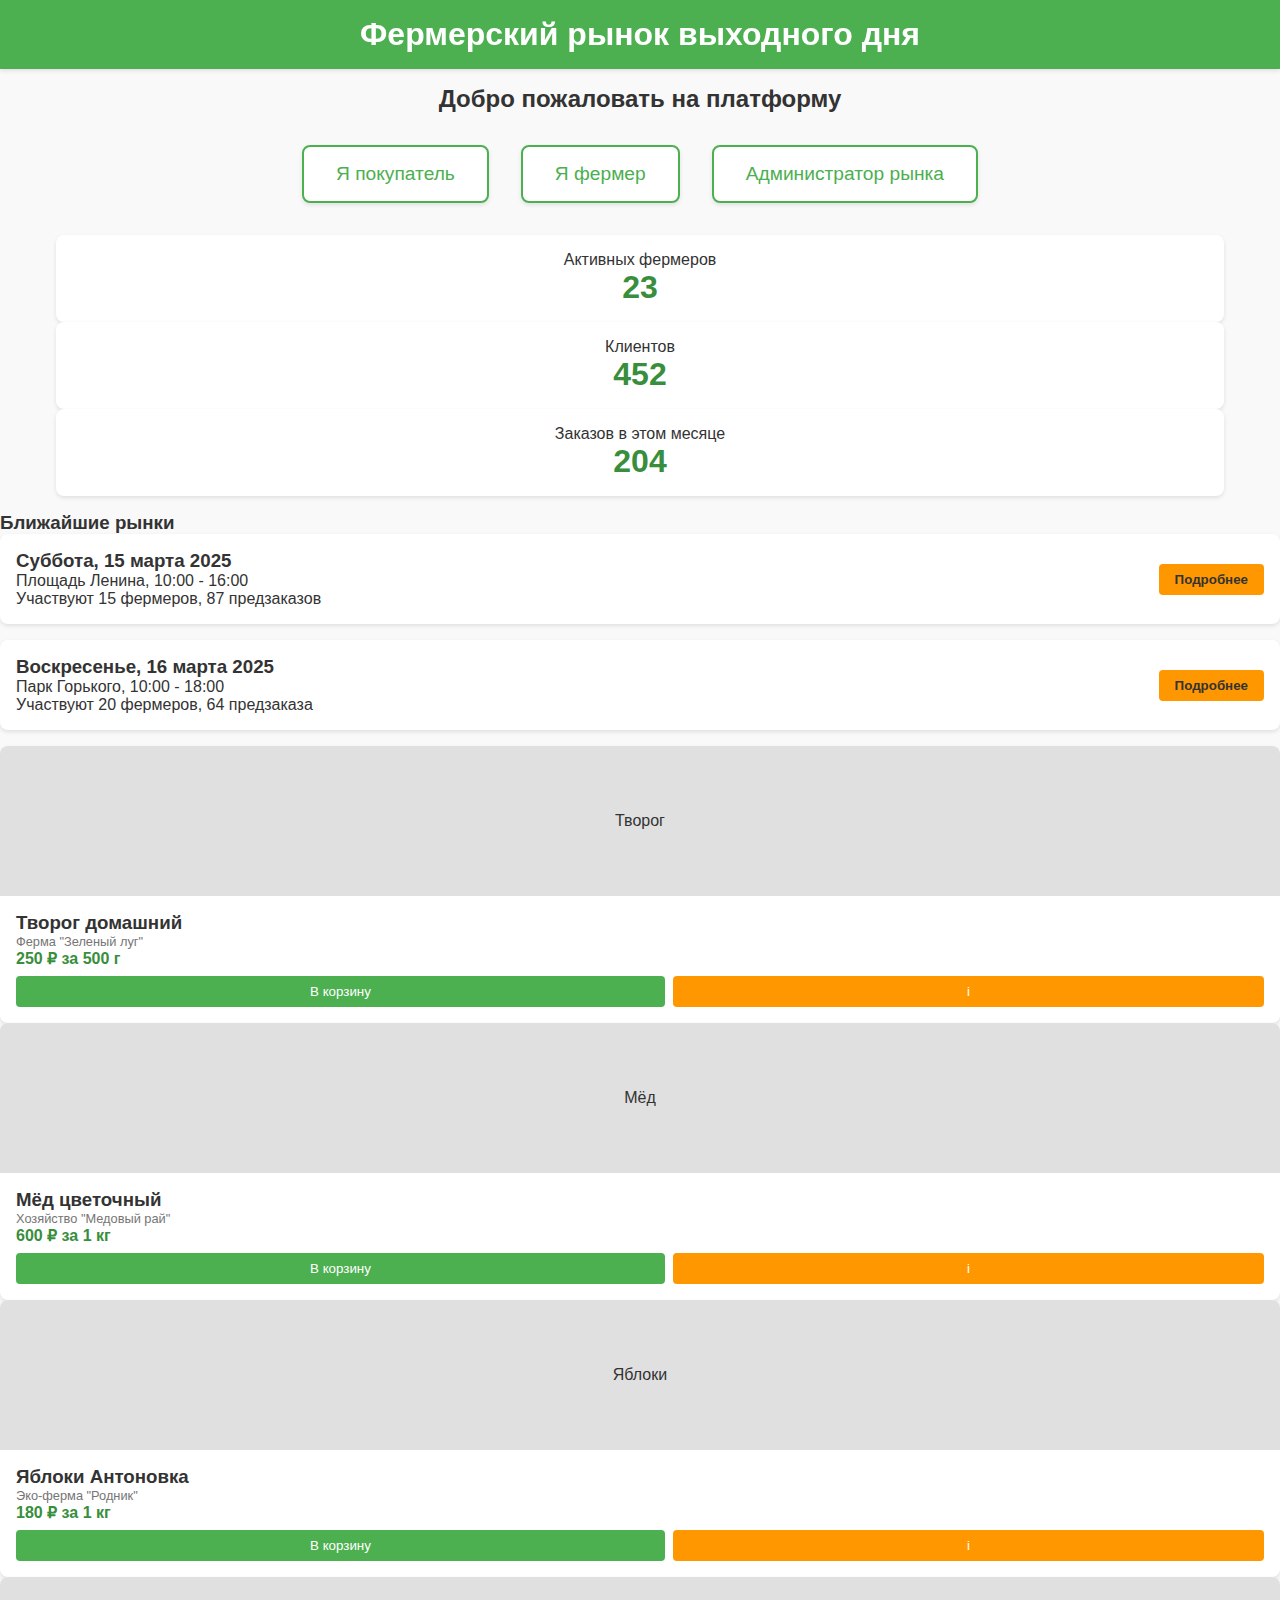
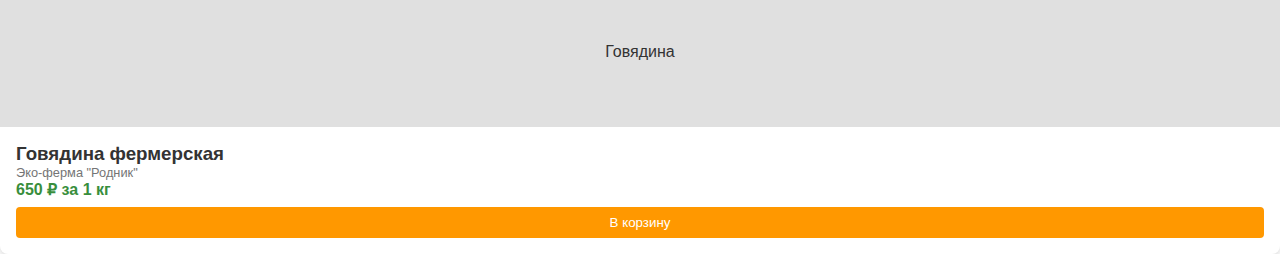
==== index.html @ c824bb86 "Create index.html" ====
<!DOCTYPE html>
<html lang="ru">
<head>
    <meta charset="UTF-8">
    <meta name="viewport" content="width=device-width, initial-scale=1.0">
    <title>Фермерский рынок выходного дня</title>
    <style>
        :root {
            --primary: #4caf50;
            --primary-dark: #388e3c;
            --secondary: #ff9800;
            --light-grey: #f5f5f5;
            --medium-grey: #e0e0e0;
            --dark-grey: #757575;
            --text-dark: #333333;
            --text-light: #ffffff;
        }
        
        * {
            margin: 0;
            padding: 0;
            box-sizing: border-box;
            font-family: 'Segoe UI', Tahoma, Geneva, Verdana, sans-serif;
        }
        
        body {
            background-color: #f9f9f9;
            color: var(--text-dark);
        }
        
        header {
            background-color: var(--primary);
            color: var(--text-light);
            padding: 1rem;
            text-align: center;
            position: sticky;
            top: 0;
            z-index: 100;
            box-shadow: 0 2px 4px rgba(0,0,0,0.1);
        }
        
        nav {
            display: flex;
            justify-content: space-around;
            background-color: var(--primary-dark);
            padding: 0.5rem;
        }
        
        nav button {
            background: none;
            border: none;
            color: var(--text-light);
            font-size: 1rem;
            cursor: pointer;
            padding: 0.5rem 1rem;
            border-radius: 4px;
            transition: background-color 0.3s;
        }
        
        nav button:hover, nav button.active {
            background-color: rgba(255,255,255,0.2);
        }
        
        main {
            max-width: 1200px;
            margin: 0 auto;
            padding: 1rem;
        }
        
        .screen {
            display: none;
        }
        
        .screen.active {
            display: block;
        }
        
        .card {
            background-color: white;
            border-radius: 8px;
            box-shadow: 0 2px 4px rgba(0,0,0,0.1);
            padding: 1rem;
            margin-bottom: 1rem;
        }
        
        .card-title {
            font-size: 1.2rem;
            margin-bottom: 0.5rem;
            color: var(--primary-dark);
        }
        
        .market-date {
            display: flex;
            justify-content: space-between;
            align-items: center;
            padding: 1rem;
            background-color: white;
            border-radius: 8px;
            margin-bottom: 1rem;
            box-shadow: 0 2px 4px rgba(0,0,0,0.1);
        }
        
        .market-info {
            flex-grow: 1;
        }
        
        .market-actions button {
            background-color: var(--secondary);
            color: var(--text-dark);
            border: none;
            padding: 0.5rem 1rem;
            border-radius: 4px;
            cursor: pointer;
            font-weight: bold;
        }
        
        .farm-card {
            display: flex;
            background-color: white;
            border-radius: 8px;
            margin-bottom: 1rem;
            overflow: hidden;
            box-shadow: 0 2px 4px rgba(0,0,0,0.1);
        }
        
        .farm-image {
            width: 100px;
            height: 100px;
            background-color: var(--medium-grey);
            display: flex;
            align-items: center;
            justify-content: center;
        }
        
        .farm-info {
            padding: 1rem;
            flex-grow: 1;
        }
        
        .product-grid {
            display: grid;
            grid-template-columns: repeat(auto-fill, minmax(200px, 1fr));
            gap: 1rem;
        }
        
        .product-card {
            background-color: white;
            border-radius: 8px;
            overflow: hidden;
            box-shadow: 0 2px 4px rgba(0,0,0,0.1);
        }
        
        .product-image {
            height: 150px;
            background-color: var(--medium-grey);
            display: flex;
            align-items: center;
            justify-content: center;
        }
        
        .product-info {
            padding: 1rem;
        }
        
        .product-price {
            font-weight: bold;
            color: var(--primary-dark);
        }
        
        .product-farm {
            font-size: 0.8rem;
            color: var(--dark-grey);
        }
        
        .product-actions {
            display: flex;
            justify-content: space-between;
            margin-top: 0.5rem;
        }
        
        .product-actions button {
            background-color: var(--primary);
            color: var(--text-light);
            border: none;
            padding: 0.5rem;
            border-radius: 4px;
            cursor: pointer;
            flex-grow: 1;
            margin-right: 0.5rem;
        }
        
        .product-actions button:last-child {
            margin-right: 0;
            background-color: var(--secondary);
        }
        
        .filter-bar {
            display: flex;
            margin-bottom: 1rem;
            background-color: white;
            padding: 0.5rem;
            border-radius: 8px;
            box-shadow: 0 2px 4px rgba(0,0,0,0.1);
        }
        
        .filter-bar select, .filter-bar input {
            margin-right: 0.5rem;
            padding: 0.5rem;
            border: 1px solid var(--medium-grey);
            border-radius: 4px;
        }
        
        .filter-bar input {
            flex-grow: 1;
        }
        
        .cart-item {
            display: flex;
            align-items: center;
            margin-bottom: 1rem;
            padding-bottom: 1rem;
            border-bottom: 1px solid var(--medium-grey);
        }
        
        .cart-item-info {
            flex-grow: 1;
            padding: 0 1rem;
        }
        
        .cart-item-farm {
            font-size: 0.8rem;
            color: var(--dark-grey);
        }
        
        .cart-item-actions {
            display: flex;
            align-items: center;
        }
        
        .cart-item-actions button {
            background-color: var(--light-grey);
            border: none;
            width: 30px;
            height: 30px;
            border-radius: 4px;
            cursor: pointer;
            font-size: 1.2rem;
        }
        
        .cart-item-actions span {
            margin: 0 0.5rem;
        }
        
        .cart-summary {
            background-color: var(--light-grey);
            padding: 1rem;
            border-radius: 8px;
            margin-top: 1rem;
        }
        
        .cart-total {
            display: flex;
            justify-content: space-between;
            font-weight: bold;
            margin-bottom: 1rem;
        }
        
        .cart-summary button {
            background-color: var(--primary);
            color: var(--text-light);
            border: none;
            padding: 0.5rem 1rem;
            border-radius: 4px;
            cursor: pointer;
            width: 100%;
            font-size: 1rem;
            font-weight: bold;
        }
        
        .order-success {
            text-align: center;
            padding: 2rem;
        }
        
        .order-success h2 {
            color: var(--primary);
            margin-bottom: 1rem;
        }
        
        .back-button {
            background-color: var(--primary);
            color: var(--text-light);
            border: none;
            padding: 0.5rem 1rem;
            border-radius: 4px;
            cursor: pointer;
            font-size: 1rem;
            margin-top: 1rem;
        }
        
        .login-form {
            max-width: 400px;
            margin: 2rem auto;
            padding: 2rem;
            background-color: white;
            border-radius: 8px;
            box-shadow: 0 2px 8px rgba(0,0,0,0.1);
        }
        
        .form-group {
            margin-bottom: 1rem;
        }
        
        .form-group label {
            display: block;
            margin-bottom: 0.5rem;
        }
        
        .form-group input, .form-group select, .form-group textarea {
            width: 100%;
            padding: 0.5rem;
            border: 1px solid var(--medium-grey);
            border-radius: 4px;
        }
        
        .form-actions {
            display: flex;
            justify-content: space-between;
            margin-top: 1rem;
        }
        
        .form-actions button {
            background-color: var(--primary);
            color: var(--text-light);
            border: none;
            padding: 0.5rem 1rem;
            border-radius: 4px;
            cursor: pointer;
        }
        
        .form-actions a {
            color: var(--primary);
            text-decoration: none;
        }
        
        .farmer-dashboard {
            display: grid;
            grid-template-columns: repeat(auto-fit, minmax(250px, 1fr));
            gap: 1rem;
            margin-bottom: 2rem;
        }
        
        .stat-card {
            background-color: white;
            border-radius: 8px;
            padding: 1rem;
            box-shadow: 0 2px 4px rgba(0,0,0,0.1);
            text-align: center;
        }
        
        .stat-value {
            font-size: 2rem;
            font-weight: bold;
            color: var(--primary-dark);
        }
        
        .order-list-item {
            display: flex;
            justify-content: space-between;
            align-items: center;
            padding: 1rem;
            background-color: white;
            border-radius: 8px;
            margin-bottom: 1rem;
            box-shadow: 0 2px 4px rgba(0,0,0,0.1);
        }
        
        .order-customer {
            font-weight: bold;
        }
        
        .order-status {
            padding: 0.25rem 0.5rem;
            border-radius: 4px;
            font-size: 0.8rem;
            font-weight: bold;
        }
        
        .order-status.pending {
            background-color: #fff3e0;
            color: #e65100;
        }
        
        .order-status.confirmed {
            background-color: #e8f5e9;
            color: #2e7d32;
        }
        
        .tabs {
            display: flex;
            margin-bottom: 1rem;
            background-color: white;
            border-radius: 8px;
            overflow: hidden;
            box-shadow: 0 2px 4px rgba(0,0,0,0.1);
        }
        
        .tab {
            padding: 1rem;
            flex-grow: 1;
            text-align: center;
            cursor: pointer;
            border-bottom: 3px solid transparent;
        }
        
        .tab.active {
            border-bottom-color: var(--primary);
            font-weight: bold;
        }
        
        .tab-content {
            display: none;
        }
        
        .tab-content.active {
            display: block;
        }
        
        @media (max-width: 768px) {
            .product-grid {
                grid-template-columns: repeat(auto-fill, minmax(150px, 1fr));
            }
            
            .farm-image {
                width: 80px;
                height: 80px;
            }
        }
        
        @media (max-width: 480px) {
            .product-grid {
                grid-template-columns: 1fr;
            }
            
            nav {
                flex-wrap: wrap;
            }
            
            nav button {
                flex-grow: 1;
                margin-bottom: 0.5rem;
            }
        }
        
        .user-type-selection {
            display: flex;
            justify-content: center;
            margin: 2rem 0;
        }
        
        .user-type-button {
            background-color: white;
            border: 2px solid var(--primary);
            color: var(--primary);
            padding: 1rem 2rem;
            margin: 0 1rem;
            border-radius: 8px;
            cursor: pointer;
            font-size: 1.2rem;
            transition: all 0.3s;
            box-shadow: 0 2px 4px rgba(0,0,0,0.1);
        }
        
        .user-type-button:hover {
            background-color: var(--primary);
            color: white;
        }
        
        .badge {
            display: inline-block;
            background-color: var(--secondary);
            color: white;
            border-radius: 50%;
            width: 20px;
            height: 20px;
            font-size: 0.8rem;
            text-align: center;
            line-height: 20px;
            margin-left: 5px;
        }
    </style>
</head>
<body>
    <!-- Начальный экран выбора типа пользователя -->
    <div id="user-selection-screen" class="screen active">
        <header>
            <h1>Фермерский рынок выходного дня</h1>
        </header>
        <main>
            <h2 style="text-align: center; margin-bottom: 2rem;">Добро пожаловать на платформу</h2>
            <div class="user-type-selection">
                <button class="user-type-button" onclick="showScreen('login-screen'); setUserType('customer')">Я покупатель</button>
                <button class="user-type-button" onclick="showScreen('login-screen'); setUserType('farmer')">Я фермер</button>
                <button class="user-type-button" onclick="showScreen('login-screen'); setUserType('admin')">Администратор рынка</button>
            </div>

    <script>
        // Переменная для хранения типа пользователя
        let userType = '';
        
        // Функция для переключения экранов
        function showScreen(screenId) {
            document.querySelectorAll('.screen').forEach(screen => {
                screen.classList.remove('active');
            });
            document.getElementById(screenId).classList.add('active');
        }
        
        // Функция для установки типа пользователя
        function setUserType(type) {
            userType = type;
            document.getElementById('login-title').textContent = `Вход для ${type === 'customer' ? 'покупателя' : type === 'farmer' ? 'фермера' : 'администратора'}`;
        }
        
        // Функция для входа в систему
        function login() {
            if (userType === 'customer') {
                showScreen('customer-screen');
            } else if (userType === 'farmer') {
                showScreen('farmer-screen');
            } else if (userType === 'admin') {
                showScreen('admin-screen');
            }
        }
        
        // Функции для работы с вкладками клиента
        function showCustomerTab(tabId) {
            // Сначала деактивируем все кнопки и вкладки
            document.querySelectorAll('#customer-screen nav button').forEach(btn => {
                btn.classList.remove('active');
            });
            document.querySelectorAll('#customer-screen .tab-content').forEach(tab => {
                tab.classList.remove('active');
            });
            
            // Затем активируем нужную кнопку и вкладку
            document.getElementById(`${tabId}-tab-btn`).classList.add('active');
            document.getElementById(`${tabId}-tab`).classList.add('active');
            
            // Отдельная обработка для успешного оформления заказа
            if (tabId === 'order-success') {
                document.getElementById('order-success').classList.add('active');
            }
        }
        
        // Функции для работы с вкладками фермера
        function showFarmerTab(tabId) {
            document.querySelectorAll('#farmer-screen nav button').forEach(btn => {
                btn.classList.remove('active');
            });
            document.querySelectorAll('#farmer-screen .tab-content').forEach(tab => {
                tab.classList.remove('active');
            });
            
            document.getElementById(`${tabId}-tab-btn`).classList.add('active');
            document.getElementById(`${tabId}-tab`).classList.add('active');
        }
        
        // Функции для работы с подвкладками товаров
        function showProductsSubTab(tabId) {
            document.querySelectorAll('#products-tab .tab').forEach(tab => {
                tab.classList.remove('active');
            });
            document.querySelectorAll('#products-tab .tab-content').forEach(content => {
                content.classList.remove('active');
            });
            
            event.target.classList.add('active');
            document.getElementById(tabId).classList.add('active');
        }
        
        // Функции для работы с подвкладками заказов
        function showOrdersSubTab(tabId) {
            document.querySelectorAll('#farmer-orders-tab .tab').forEach(tab => {
                tab.classList.remove('active');
            });
            document.querySelectorAll('#farmer-orders-tab .tab-content').forEach(content => {
                content.classList.remove('active');
            });
            
            event.target.classList.add('active');
            document.getElementById(tabId).classList.add('active');
        }
        
        // Функции для работы с вкладками администратора
        function showAdminTab(tabId) {
            document.querySelectorAll('#admin-screen nav button').forEach(btn => {
                btn.classList.remove('active');
            });
            document.querySelectorAll('#admin-screen .tab-content').forEach(tab => {
                tab.classList.remove('active');
            });
            
            document.getElementById(`${tabId}-tab-btn`).classList.add('active');
            document.getElementById(`${tabId}-tab`).classList.add('active');
        }
        
        // Функции для работы с подвкладками рынков
        function showMarketSubTab(tabId) {
            document.querySelectorAll('#admin-markets-tab .tab').forEach(tab => {
                tab.classList.remove('active');
            });
            document.querySelectorAll('#admin-markets-tab .tab-content').forEach(content => {
                content.classList.remove('active');
            });
            
            event.target.classList.add('active');
            document.getElementById(tabId).classList.add('active');
        }
        
        // Функция для добавления товара в корзину
        function addToCart() {
            alert('Товар добавлен в корзину');
        }
        
        // Функция для обновления количества товара в корзине
        function updateQuantity(button, change) {
            const quantityElement = button.parentElement.querySelector('span');
            let quantity = parseInt(quantityElement.textContent);
            
            quantity += change;
            if (quantity < 1) {
                if (confirm('Удалить товар из корзины?')) {
                    button.closest('.cart-item').remove();
                } else {
                    quantity = 1;
                }
            }
            
            quantityElement.textContent = quantity;
        }
        
        // Функция для оформления заказа
        function submitOrder() {
            showCustomerTab('order-success');
        }
    </script>
</body>
</html>
    
    <!-- Основной экран администратора рынка -->
    <div id="admin-screen" class="screen">
        <header>
            <h1>Фермерский рынок выходного дня - Панель администратора</h1>
        </header>
        <nav>
            <button onclick="showAdminTab('admin-dashboard')" class="active" id="admin-dashboard-tab-btn">Общая статистика</button>
            <button onclick="showAdminTab('admin-markets')" id="admin-markets-tab-btn">Управление рынками</button>
            <button onclick="showAdminTab('admin-farmers')" id="admin-farmers-tab-btn">Фермеры</button>
            <button onclick="showAdminTab('admin-customers')" id="admin-customers-tab-btn">Клиенты</button>
            <button onclick="showAdminTab('admin-settings')" id="admin-settings-tab-btn">Настройки</button>
        </nav>
        <main>
            <!-- Вкладка Общая статистика -->
            <div id="admin-dashboard-tab" class="tab-content active">
                <h2>Общая статистика платформы</h2>
                <div class="farmer-dashboard">
                    <div class="stat-card">
                        <p>Оборот за март</p>
                        <p class="stat-value">387 500 ₽</p>
                    </div>
                
                <div class="card" style="margin-top: 1rem;">
                    <table style="width: 100%; border-collapse: collapse;">
                        <thead>
                            <tr style="background-color: var(--light-grey);">
                                <th style="padding: 0.5rem; text-align: left; border-bottom: 1px solid var(--medium-grey);">Имя</th>
                                <th style="padding: 0.5rem; text-align: left; border-bottom: 1px solid var(--medium-grey);">Телефон</th>
                                <th style="padding: 0.5rem; text-align: left; border-bottom: 1px solid var(--medium-grey);">Заказов</th>
                                <th style="padding: 0.5rem; text-align: left; border-bottom: 1px solid var(--medium-grey);">Сумма</th>
                                <th style="padding: 0.5rem; text-align: left; border-bottom: 1px solid var(--medium-grey);">Действия</th>
                            </tr>
                        </thead>
                        <tbody>
                            <tr>
                                <td style="padding: 0.5rem; border-bottom: 1px solid var(--medium-grey);">Иван Петров</td>
                                <td style="padding: 0.5rem; border-bottom: 1px solid var(--medium-grey);">+7 (999) 123-45-67</td>
                                <td style="padding: 0.5rem; border-bottom: 1px solid var(--medium-grey);">15</td>
                                <td style="padding: 0.5rem; border-bottom: 1px solid var(--medium-grey);">18,750 ₽</td>
                                <td style="padding: 0.5rem; border-bottom: 1px solid var(--medium-grey);">
                                    <button style="background-color: var(--primary); color: white; border: none; padding: 0.5rem; border-radius: 4px; cursor: pointer; margin-right: 0.5rem;">Профиль</button>
                                </td>
                            </tr>
                            <tr>
                                <td style="padding: 0.5rem; border-bottom: 1px solid var(--medium-grey);">Анна Кузнецова</td>
                                <td style="padding: 0.5rem; border-bottom: 1px solid var(--medium-grey);">+7 (999) 987-65-43</td>
                                <td style="padding: 0.5rem; border-bottom: 1px solid var(--medium-grey);">8</td>
                                <td style="padding: 0.5rem; border-bottom: 1px solid var(--medium-grey);">12,400 ₽</td>
                                <td style="padding: 0.5rem; border-bottom: 1px solid var(--medium-grey);">
                                    <button style="background-color: var(--primary); color: white; border: none; padding: 0.5rem; border-radius: 4px; cursor: pointer; margin-right: 0.5rem;">Профиль</button>
                                </td>
                            </tr>
                            <tr>
                                <td style="padding: 0.5rem; border-bottom: 1px solid var(--medium-grey);">Петр Сидоров</td>
                                <td style="padding: 0.5rem; border-bottom: 1px solid var(--medium-grey);">+7 (999) 111-22-33</td>
                                <td style="padding: 0.5rem; border-bottom: 1px solid var(--medium-grey);">12</td>
                                <td style="padding: 0.5rem; border-bottom: 1px solid var(--medium-grey);">15,800 ₽</td>
                                <td style="padding: 0.5rem; border-bottom: 1px solid var(--medium-grey);">
                                    <button style="background-color: var(--primary); color: white; border: none; padding: 0.5rem; border-radius: 4px; cursor: pointer; margin-right: 0.5rem;">Профиль</button>
                                </td>
                            </tr>
                        </tbody>
                    </table>
                </div>
            </div>
            
            <!-- Вкладка Настройки -->
            <div id="admin-settings-tab" class="tab-content">
                <h2>Настройки платформы</h2>
                
                <div class="card">
                    <h3 class="card-title">Общие настройки</h3>
                    <div class="form-group">
                        <label for="platform-name">Название платформы</label>
                        <input type="text" id="platform-name" value="Фермерский рынок выходного дня">
                    </div>
                    <div class="form-group">
                        <label for="platform-contact">Контактный телефон поддержки</label>
                        <input type="tel" id="platform-contact" value="+7 (999) 999-99-99">
                    </div>
                    <div class="form-group">
                        <label for="platform-email">Email поддержки</label>
                        <input type="email" id="platform-email" value="support@farmermarket.ru">
                    </div>
                </div>
                
                <div class="card">
                    <h3 class="card-title">Настройки уведомлений</h3>
                    <div class="form-group" style="display: flex; align-items: center;">
                        <input type="checkbox" id="notify-new-market" checked style="margin-right: 0.5rem;">
                        <label for="notify-new-market">Уведомлять о новых рынках</label>
                    </div>
                    <div class="form-group" style="display: flex; align-items: center;">
                        <input type="checkbox" id="notify-orders" checked style="margin-right: 0.5rem;">
                        <label for="notify-orders">Уведомлять о новых заказах</label>
                    </div>
                    <div class="form-group" style="display: flex; align-items: center;">
                        <input type="checkbox" id="notify-reminder" checked style="margin-right: 0.5rem;">
                        <label for="notify-reminder">Отправлять напоминания</label>
                    </div>
                </div>
                
                <button style="background-color: var(--primary); color: white; border: none; padding: 0.5rem 1rem; border-radius: 4px; cursor: pointer; margin-top: 1rem;" onclick="alert('Настройки сохранены')">Сохранить настройки</button>
            </div>
        </main>
    </div>
                    <div class="stat-card">
                        <p>Активных фермеров</p>
                        <p class="stat-value">23</p>
                    </div>
                    <div class="stat-card">
                        <p>Клиентов</p>
                        <p class="stat-value">452</p>
                    </div>
                    <div class="stat-card">
                        <p>Заказов в этом месяце</p>
                        <p class="stat-value">204</p>
                    </div>
                </div>
                
                <h3>Ближайшие рынки</h3>
                <div class="market-date">
                    <div class="market-info">
                        <h3>Суббота, 15 марта 2025</h3>
                        <p>Площадь Ленина, 10:00 - 16:00</p>
                        <p>Участвуют 15 фермеров, 87 предзаказов</p>
                    </div>
                    <div class="market-actions">
                        <button onclick="showAdminTab('admin-markets')">Подробнее</button>
                    </div>
                </div>
                <div class="market-date">
                    <div class="market-info">
                        <h3>Воскресенье, 16 марта 2025</h3>
                        <p>Парк Горького, 10:00 - 18:00</p>
                        <p>Участвуют 20 фермеров, 64 предзаказа</p>
                    </div>
                    <div class="market-actions">
                        <button onclick="showAdminTab('admin-markets')">Подробнее</button>
                    </div>
                </div>
            </div>
            
            <!-- Вкладка Управление рынками -->
            <div id="admin-markets-tab" class="tab-content">
                <h2>Управление рынками</h2>
                <button style="margin-bottom: 1rem; background-color: var(--primary); color: white; border: none; padding: 0.5rem 1rem; border-radius: 4px; cursor: pointer;">+ Создать новый рынок</button>
                
                <div class="tabs">
                    <div class="tab active" onclick="showMarketSubTab('upcoming-markets')">Предстоящие</div>
                    <div class="tab" onclick="showMarketSubTab('past-markets')">Прошедшие</div>
                </div>
                
                <div id="upcoming-markets" class="tab-content active">
                    <div class="market-date">
                        <div class="market-info">
                            <h3>Суббота, 15 марта 2025</h3>
                            <p>Площадь Ленина, 10:00 - 16:00</p>
                            <p>Участвуют 15 фермеров, 87 предзаказов</p>
                        </div>
                        <div class="market-actions">
                            <button style="background-color: var(--primary); color: white; border: none; padding: 0.5rem 1rem; border-radius: 4px; cursor: pointer; margin-right: 0.5rem;">Редактировать</button>
                            <button style="background-color: #f44336; color: white; border: none; padding: 0.5rem 1rem; border-radius: 4px; cursor: pointer;">Отменить</button>
                        </div>
                    </div>
                    <div class="market-date">
                        <div class="market-info">
                            <h3>Воскресенье, 16 марта 2025</h3>
                            <p>Парк Горького, 10:00 - 18:00</p>
                            <p>Участвуют 20 фермеров, 64 предзаказа</p>
                        </div>
                        <div class="market-actions">
                            <button style="background-color: var(--primary); color: white; border: none; padding: 0.5rem 1rem; border-radius: 4px; cursor: pointer; margin-right: 0.5rem;">Редактировать</button>
                            <button style="background-color: #f44336; color: white; border: none; padding: 0.5rem 1rem; border-radius: 4px; cursor: pointer;">Отменить</button>
                        </div>
                    </div>
                    <div class="market-date">
                        <div class="market-info">
                            <h3>Суббота, 22 марта 2025</h3>
                            <p>Площадь Ленина, 10:00 - 16:00</p>
                            <p>Участвуют 17 фермеров, 42 предзаказа</p>
                        </div>
                        <div class="market-actions">
                            <button style="background-color: var(--primary); color: white; border: none; padding: 0.5rem 1rem; border-radius: 4px; cursor: pointer; margin-right: 0.5rem;">Редактировать</button>
                            <button style="background-color: #f44336; color: white; border: none; padding: 0.5rem 1rem; border-radius: 4px; cursor: pointer;">Отменить</button>
                        </div>
                    </div>
                </div>
                
                <div id="past-markets" class="tab-content">
                    <div class="market-date">
                        <div class="market-info">
                            <h3>Суббота, 8 марта 2025</h3>
                            <p>Площадь Ленина, 10:00 - 16:00</p>
                            <p>Участвовало 18 фермеров, 92 заказа</p>
                            <p><strong>Оборот:</strong> 124 500 ₽</p>
                        </div>
                        <div class="market-actions">
                            <button style="background-color: var(--primary); color: white; border: none; padding: 0.5rem 1rem; border-radius: 4px; cursor: pointer;">Отчёт</button>
                        </div>
                    </div>
                </div>
            </div>
            
            <!-- Вкладка Фермеры -->
            <div id="admin-farmers-tab" class="tab-content">
                <h2>Управление фермерами</h2>
                <button style="margin-bottom: 1rem; background-color: var(--primary); color: white; border: none; padding: 0.5rem 1rem; border-radius: 4px; cursor: pointer;">+ Добавить фермера</button>
                
                <div class="farm-card">
                    <div class="farm-image">Фото</div>
                    <div class="farm-info">
                        <h3>Ферма "Зеленый луг"</h3>
                        <p>Специализация: молочные продукты, выпечка</p>
                        <p>Контакт: Иванов Иван, +7 (999) 123-45-67</p>
                        <p><strong>Статус:</strong> Активный</p>
                        <div style="display: flex; margin-top: 0.5rem;">
                            <button style="background-color: var(--primary); color: white; border: none; padding: 0.5rem 1rem; border-radius: 4px; cursor: pointer; margin-right: 0.5rem;">Редактировать</button>
                            <button style="background-color: #f44336; color: white; border: none; padding: 0.5rem 1rem; border-radius: 4px; cursor: pointer;">Деактивировать</button>
                        </div>
                    </div>
                </div>
                <div class="farm-card">
                    <div class="farm-image">Фото</div>
                    <div class="farm-info">
                        <h3>Эко-ферма "Родник"</h3>
                        <p>Специализация: овощи, фрукты, мясо</p>
                        <p>Контакт: Петрова Анна, +7 (999) 987-65-43</p>
                        <p><strong>Статус:</strong> Активный</p>
                        <div style="display: flex; margin-top: 0.5rem;">
                            <button style="background-color: var(--primary); color: white; border: none; padding: 0.5rem 1rem; border-radius: 4px; cursor: pointer; margin-right: 0.5rem;">Редактировать</button>
                            <button style="background-color: #f44336; color: white; border: none; padding: 0.5rem 1rem; border-radius: 4px; cursor: pointer;">Деактивировать</button>
                        </div>
                    </div>
                </div>
                <div class="farm-card">
                    <div class="farm-image">Фото</div>
                    <div class="farm-info">
                        <h3>Хозяйство "Медовый рай"</h3>
                        <p>Специализация: мёд и продукты пчеловодства</p>
                        <p>Контакт: Сидоров Алексей, +7 (999) 555-55-55</p>
                        <p><strong>Статус:</strong> Активный</p>
                        <div style="display: flex; margin-top: 0.5rem;">
                            <button style="background-color: var(--primary); color: white; border: none; padding: 0.5rem 1rem; border-radius: 4px; cursor: pointer; margin-right: 0.5rem;">Редактировать</button>
                            <button style="background-color: #f44336; color: white; border: none; padding: 0.5rem 1rem; border-radius: 4px; cursor: pointer;">Деактивировать</button>
                        </div>
                    </div>
                </div>
            </div>
            
            <!-- Вкладка Клиенты -->
            <div id="admin-customers-tab" class="tab-content">
                <h2>База клиентов</h2>
                <div class="filter-bar">
                    <input type="text" placeholder="Поиск по имени или телефону...">
                    <select>
                        <option>Все клиенты</option>
                        <option>Активные</option>
                        <option>Новые</option>
                        <option>Неактивные</option>
                    </select>
                    <button style="background-color: var(--primary); color: white; border: none; padding: 0.5rem 1rem; border-radius: 4px; cursor: pointer;">Применить</button>
                </div>>
            
            <!-- Вкладка Заказы фермера -->
            <div id="farmer-orders-tab" class="tab-content">
                <h2>Заказы на мои товары</h2>
                
                <div class="tabs">
                    <div class="tab active" onclick="showOrdersSubTab('pending-orders')">Новые (2)</div>
                    <div class="tab" onclick="showOrdersSubTab('confirmed-orders')">Подтвержденные (13)</div>
                    <div class="tab" onclick="showOrdersSubTab('completed-orders')">Выполненные</div>
                </div>
                
                <div id="pending-orders" class="tab-content active">
                    <div class="order-list-item">
                        <div>
                            <p class="order-customer">Иван П., тел. +7 (999) 123-45-67</p>
                            <p>Заказ #1002 от 08.03.2025</p>
                            <p>Товары: Молоко фермерское (2 л), Творог домашний (1 уп.)</p>
                            <p>Сумма: 550 ₽</p>
                            <p>Получение: Суббота, 15 марта 2025, Площадь Ленина</p>
                        </div>
                        <div>
                            <span class="order-status pending">Новый</span>
                            <div style="margin-top: 1rem;">
                                <button style="background-color: var(--primary); color: white; border: none; padding: 0.5rem 1rem; border-radius: 4px; cursor: pointer; margin-right: 0.5rem;">Подтвердить</button>
                                <button style="background-color: #f44336; color: white; border: none; padding: 0.5rem 1rem; border-radius: 4px; cursor: pointer;">Отклонить</button>
                            </div>
                        </div>
                    </div>
                    <div class="order-list-item">
                        <div>
                            <p class="order-customer">Анна К., тел. +7 (999) 987-65-43</p>
                            <p>Заказ #1001 от 08.03.2025</p>
                            <p>Товары: Хлеб на закваске (2 шт.)</p>
                            <p>Сумма: 300 ₽</p>
                            <p>Получение: Суббота, 15 марта 2025, Площадь Ленина</p>
                        </div>
                        <div>
                            <span class="order-status pending">Новый</span>
                            <div style="margin-top: 1rem;">
                                <button style="background-color: var(--primary); color: white; border: none; padding: 0.5rem 1rem; border-radius: 4px; cursor: pointer; margin-right: 0.5rem;">Подтвердить</button>
                                <button style="background-color: #f44336; color: white; border: none; padding: 0.5rem 1rem; border-radius: 4px; cursor: pointer;">Отклонить</button>
                            </div>
                        </div>
                    </div>
                </div>
                
                <div id="confirmed-orders" class="tab-content">
                    <div class="order-list-item">
                        <div>
                            <p class="order-customer">Петр С., тел. +7 (999) 111-22-33</p>
                            <p>Заказ #998 от 05.03.2025</p>
                            <p>Товары: Молоко фермерское (3 л), Творог домашний (2 уп.)</p>
                            <p>Сумма: 950 ₽</p>
                            <p>Получение: Суббота, 15 марта 2025, Площадь Ленина</p>
                        </div>
                        <div>
                            <span class="order-status confirmed">Подтвержден</span>
                        </div>
                    </div>
                </div>
                
                <div id="completed-orders" class="tab-content">
                    <p>Здесь будут отображаться выполненные заказы.</p>
                </div>
            </div>
            
            <!-- Вкладка Расписание -->
            <div id="schedule-tab" class="tab-content">
                <h2>Расписание рынков</h2>
                
                <div class="market-date">
                    <div class="market-info">
                        <h3>Суббота, 15 марта 2025</h3>
                        <p>Площадь Ленина, 10:00 - 16:00</p>
                        <p>Участвуют 15 фермеров</p>
                        <p><strong>Статус:</strong> Участие подтверждено</p>
                    </div>
                    <div class="market-actions">
                        <button style="background-color: #f44336; color: white; border: none; padding: 0.5rem 1rem; border-radius: 4px; cursor: pointer;">Отменить участие</button>
                    </div>
                </div>
                <div class="market-date">
                    <div class="market-info">
                        <h3>Воскресенье, 16 марта 2025</h3>
                        <p>Парк Горького, 10:00 - 18:00</p>
                        <p>Участвуют 20 фермеров</p>
                        <p><strong>Статус:</strong> Участие подтверждено</p>
                    </div>
                    <div class="market-actions">
                        <button style="background-color: #f44336; color: white; border: none; padding: 0.5rem 1rem; border-radius: 4px; cursor: pointer;">Отменить участие</button>
                    </div>
                </div>
                <div class="market-date">
                    <div class="market-info">
                        <h3>Суббота, 22 марта 2025</h3>
                        <p>Площадь Ленина, 10:00 - 16:00</p>
                        <p>Участвуют 17 фермеров</p>
                        <p><strong>Статус:</strong> Требуется подтверждение</p>
                    </div>
                    <div class="market-actions">
                        <button style="background-color: var(--primary); color: white; border: none; padding: 0.5rem 1rem; border-radius: 4px; cursor: pointer; margin-right: 0.5rem;">Подтвердить</button>
                        <button style="background-color: #f44336; color: white; border: none; padding: 0.5rem 1rem; border-radius: 4px; cursor: pointer;">Отклонить</button>
                    </div>
                </div>
            </div>
            
            <!-- Вкладка Профиль фермера -->
            <div id="profile-tab" class="tab-content">
                <h2>Профиль фермы</h2>
                <div class="card">
                    <form>
                        <div class="form-group">
                            <label for="farm-name">Название фермы</label>
                            <input type="text" id="farm-name" value="Ферма &quot;Зеленый луг&quot;">
                        </div>
                        <div class="form-group">
                            <label for="farm-specialty">Специализация</label>
                            <input type="text" id="farm-specialty" value="Молочные продукты, выпечка">
                        </div>
                        <div class="form-group">
                            <label for="farm-description">Описание</label>
                            <textarea id="farm-description" rows="4" style="width: 100%; padding: 0.5rem; border: 1px solid var(--medium-grey); border-radius: 4px;">Семейная ферма с традициями. Наши коровы питаются только экологически чистыми кормами. Производим натуральные молочные продукты и домашнюю выпечку.</textarea>
                        </div>
                        <div class="form-group">
                            <label for="farm-location">Расположение</label>
                            <input type="text" id="farm-location" value="30 км от города">
                        </div>
                        <div class="form-group">
                            <label for="farm-phone">Контактный телефон</label>
                            <input type="tel" id="farm-phone" value="+7 (999) 123-45-67">
                        </div>
                        <button type="button" style="background-color: var(--primary); color: white; border: none; padding: 0.5rem 1rem; border-radius: 4px; cursor: pointer; margin-top: 1rem;" onclick="alert('Профиль сохранен')">Сохранить изменения</button>
                    </form>
                </div>
            </div>
        </main>
    </div>
        </main>
    </div>
    
    <!-- Основной экран фермера -->
    <div id="farmer-screen" class="screen">
        <header>
            <h1>Фермерский рынок выходного дня - Панель фермера</h1>
        </header>
        <nav>
            <button onclick="showFarmerTab('dashboard')" class="active" id="dashboard-tab-btn">Статистика</button>
            <button onclick="showFarmerTab('products')" id="products-tab-btn">Товары</button>
            <button onclick="showFarmerTab('farmer-orders')" id="farmer-orders-tab-btn">Заказы <span class="badge">2</span></button>
            <button onclick="showFarmerTab('schedule')" id="schedule-tab-btn">Расписание</button>
            <button onclick="showFarmerTab('profile')" id="profile-tab-btn">Профиль</button>
        </nav>
        <main>
            <!-- Вкладка Статистика -->
            <div id="dashboard-tab" class="tab-content active">
                <h2>Статистика фермы "Зеленый луг"</h2>
                <div class="farmer-dashboard">
                    <div class="stat-card">
                        <p>Продажи за март</p>
                        <p class="stat-value">45 800 ₽</p>
                    </div>
                    <div class="stat-card">
                        <p>Активных заказов</p>
                        <p class="stat-value">15</p>
                    </div>
                    <div class="stat-card">
                        <p>Товаров в каталоге</p>
                        <p class="stat-value">18</p>
                    </div>
                    <div class="stat-card">
                        <p>Постоянных клиентов</p>
                        <p class="stat-value">56</p>
                    </div>
                </div>
                
                <h3>Предстоящие рынки</h3>
                <div class="market-date">
                    <div class="market-info">
                        <h3>Суббота, 15 марта 2025</h3>
                        <p>Площадь Ленина, 10:00 - 16:00</p>
                        <p>Заказов: 10</p>
                    </div>
                    <div class="market-actions">
                        <button onclick="showFarmerTab('farmer-orders')">Просмотреть заказы</button>
                    </div>
                </div>
                <div class="market-date">
                    <div class="market-info">
                        <h3>Воскресенье, 16 марта 2025</h3>
                        <p>Парк Горького, 10:00 - 18:00</p>
                        <p>Заказов: 5</p>
                    </div>
                    <div class="market-actions">
                        <button onclick="showFarmerTab('farmer-orders')">Просмотреть заказы</button>
                    </div>
                </div>
            </div>
            
            <!-- Вкладка Товары -->
            <div id="products-tab" class="tab-content">
                <h2>Мои товары</h2>
                <button style="margin-bottom: 1rem; background-color: var(--primary); color: white; border: none; padding: 0.5rem 1rem; border-radius: 4px; cursor: pointer;">+ Добавить товар</button>
                
                <div class="tabs">
                    <div class="tab active" onclick="showProductsSubTab('active-products')">Активные</div>
                    <div class="tab" onclick="showProductsSubTab('draft-products')">Черновики</div>
                    <div class="tab" onclick="showProductsSubTab('sold-products')">Распроданные</div>
                </div>
                
                <div id="active-products" class="tab-content active">
                    <div class="product-grid">
                        <div class="product-card">
                            <div class="product-image">Молоко</div>
                            <div class="product-info">
                                <h3>Молоко фермерское</h3>
                                <p class="product-price">150 ₽ за 1 л</p>
                                <p>В наличии: 50 л</p>
                                <div class="product-actions">
                                    <button onclick="alert('Редактирование товара')">Редактировать</button>
                                </div>
                            </div>
                        </div>
                        <div class="product-card">
                            <div class="product-image">Творог</div>
                            <div class="product-info">
                                <h3>Творог домашний</h3>
                                <p class="product-price">250 ₽ за 500 г</p>
                                <p>В наличии: 30 уп.</p>
                                <div class="product-actions">
                                    <button onclick="alert('Редактирование товара')">Редактировать</button>
                                </div>
                            </div>
                        </div>
                        <div class="product-card">
                            <div class="product-image">Хлеб</div>
                            <div class="product-info">
                                <h3>Хлеб на закваске</h3>
                                <p class="product-price">150 ₽ за 1 шт</p>
                                <p>В наличии: 25 шт.</p>
                                <div class="product-actions">
                                    <button onclick="alert('Редактирование товара')">Редактировать</button>
                                </div>
                            </div>
                        </div>
                    </div>
                </div>
                
                <div id="draft-products" class="tab-content">
                    <p>У вас нет товаров в черновиках.</p>
                </div>
                
                <div id="sold-products" class="tab-content">
                    <div class="product-card">
                        <div class="product-image">Сметана</div>
                        <div class="product-info">
                            <h3>Сметана домашняя</h3>
                            <p class="product-price">180 ₽ за 300 г</p>
                            <p>Статус: распродано</p>
                            <div class="product-actions">
                                <button onclick="alert('Товар добавлен в активные')">Восстановить</button>
                            </div>
                        </div>
                    </div>
                </div>
            </div>
        </main>
    </div>
    
    <!-- Экран входа -->
    <div id="login-screen" class="screen">
        <header>
            <h1>Фермерский рынок выходного дня</h1>
        </header>
        <main>
            <div class="login-form">
                <h2 id="login-title">Вход в систему</h2>
                <div class="form-group">
                    <label for="login-phone">Номер телефона</label>
                    <input type="tel" id="login-phone" placeholder="+7 (___) ___-__-__">
                </div>
                <div class="form-group">
                    <label for="login-password">Пароль</label>
                    <input type="password" id="login-password" placeholder="Введите пароль">
                </div>
                <div class="form-actions">
                    <button onclick="login()">Войти</button>
                    <a href="#" onclick="alert('Демо-версия: просто нажмите кнопку Войти')">Забыли пароль?</a>
                </div>
            </div>
        </main>
    </div>
    
    <!-- Основной экран клиента -->
    <div id="customer-screen" class="screen">
        <header>
            <h1>Фермерский рынок выходного дня</h1>
        </header>
        <nav>
            <button onclick="showCustomerTab('markets')" class="active" id="markets-tab-btn">Рынки</button>
            <button onclick="showCustomerTab('catalog')" id="catalog-tab-btn">Каталог товаров</button>
            <button onclick="showCustomerTab('farmers')" id="farmers-tab-btn">Фермеры</button>
            <button onclick="showCustomerTab('cart')" id="cart-tab-btn">Корзина <span class="badge">3</span></button>
            <button onclick="showCustomerTab('orders')" id="orders-tab-btn">Мои заказы</button>
        </nav>
        <main>
            <!-- Вкладка Рынки -->
            <div id="markets-tab" class="tab-content active">
                <h2>Предстоящие рынки выходного дня</h2>
                <div class="market-date">
                    <div class="market-info">
                        <h3>Суббота, 15 марта 2025</h3>
                        <p>Площадь Ленина, 10:00 - 16:00</p>
                        <p>Участвуют 15 фермеров</p>
                    </div>
                    <div class="market-actions">
                        <button onclick="showCustomerTab('catalog')">Просмотреть товары</button>
                    </div>
                </div>
                <div class="market-date">
                    <div class="market-info">
                        <h3>Воскресенье, 16 марта 2025</h3>
                        <p>Парк Горького, 10:00 - 18:00</p>
                        <p>Участвуют 20 фермеров</p>
                    </div>
                    <div class="market-actions">
                        <button onclick="showCustomerTab('catalog')">Просмотреть товары</button>
                    </div>
                </div>
                <div class="market-date">
                    <div class="market-info">
                        <h3>Суббота, 22 марта 2025</h3>
                        <p>Площадь Ленина, 10:00 - 16:00</p>
                        <p>Участвуют 17 фермеров</p>
                    </div>
                    <div class="market-actions">
                        <button onclick="showCustomerTab('catalog')">Просмотреть товары</button>
                    </div>
                </div>
                
                <h2 style="margin-top: 2rem;">Актуальные акции</h2>
                <div class="product-grid">
                    <div class="product-card">
                        <div class="product-image" style="position: relative;">
                            Мёд
                            <div style="position: absolute; top: 10px; right: 10px; background-color: #f44336; color: white; padding: 5px 10px; border-radius: 4px; font-weight: bold;">-30%</div>
                        </div>
                        <div class="product-info">
                            <h3>Мёд цветочный</h3>
                            <p class="product-farm">Хозяйство "Медовый рай"</p>
                            <p class="product-price"><span style="text-decoration: line-through; color: #999;">600 ₽</span> 420 ₽ за 1 кг</p>
                            <p style="font-size: 0.8rem; color: #f44336; margin-top: 5px;">Акция действует 15.03.2025 на рынке на Площади Ленина</p>
                            <div class="product-actions">
                                <button onclick="addToCart()">В корзину</button>
                                <button onclick="alert('Информация о товаре: Цветочный мёд, сбор лето 2024. Последние 10 кг по акции!')">i</button>
                            </div>
                        </div>
                    </div>
                    <div class="product-card">
                        <div class="product-image" style="position: relative;">
                            Сыр
                            <div style="position: absolute; top: 10px; right: 10px; background-color: #f44336; color: white; padding: 5px 10px; border-radius: 4px; font-weight: bold;">-25%</div>
                        </div>
                        <div class="product-info">
                            <h3>Сыр Адыгейский</h3>
                            <p class="product-farm">Ферма "Зеленый луг"</p>
                            <p class="product-price"><span style="text-decoration: line-through; color: #999;">480 ₽</span> 360 ₽ за 500 г</p>
                            <p style="font-size: 0.8rem; color: #f44336; margin-top: 5px;">Акция действует 16.03.2025 на рынке в Парке Горького</p>
                            <div class="product-actions">
                                <button onclick="addToCart()">В корзину</button>
                                <button onclick="alert('Информация о товаре: Домашний адыгейский сыр из цельного молока. Мягкий, нежный.')">i</button>
                            </div>
                        </div>
                    </div>
                    <div class="product-card">
                        <div class="product-image" style="position: relative;">
                            Яблоки
                            <div style="position: absolute; top: 10px; right: 10px; background-color: #f44336; color: white; padding: 5px 10px; border-radius: 4px; font-weight: bold;">2+1</div>
                        </div>
                        <div class="product-info">
                            <h3>Яблоки Антоновка</h3>
                            <p class="product-farm">Эко-ферма "Родник"</p>
                            <p class="product-price">180 ₽ за 1 кг</p>
                            <p style="font-size: 0.8rem; color: #f44336; margin-top: 5px;">При покупке 2 кг — 3-й кг в подарок! 15.03.2025, Площадь Ленина</p>
                            <div class="product-actions">
                                <button onclick="addToCart()">В корзину</button>
                                <button onclick="alert('Информация о товаре: Яблоки сорта Антоновка, без обработки химикатами. Акция: при покупке 2 кг третий кг — бесплатно!')">i</button>
                            </div>
                        </div>
                    </div>
                </div>
            </div>
            
            <!-- Вкладка Каталог -->
            <div id="catalog-tab" class="tab-content">
                <h2>Каталог товаров</h2>
                <div class="filter-bar">
                    <select>
                        <option>Все категории</option>
                        <option>Молочные продукты</option>
                        <option>Мясо</option>
                        <option>Овощи</option>
                        <option>Фрукты</option>
                        <option>Выпечка</option>
                        <option>Мёд</option>
                    </select>
                    <select>
                        <option>Все фермеры</option>
                        <option>Ферма "Зеленый луг"</option>
                        <option>Эко-ферма "Родник"</option>
                        <option>Хозяйство "Медовый рай"</option>
                    </select>
                    <input type="text" placeholder="Поиск товаров...">
                </div>
                <div class="product-grid">
                    <div class="product-card">
                        <div class="product-image">Молоко</div>
                        <div class="product-info">
                            <h3>Молоко фермерское</h3>
                            <p class="product-farm">Ферма "Зеленый луг"</p>
                            <p class="product-price">150 ₽ за 1 л</p>
                            <div class="product-actions">
                                <button onclick="addToCart()">В корзину</button>
                                <button onclick="alert('Информация о товаре: Мраморная говядина, травяной откорм')">i</button>
                            </div>
                        </div>
                    </div>
                    <div class="product-card">
                        <div class="product-image">Хлеб</div>
                        <div class="product-info">
                            <h3>Хлеб на закваске</h3>
                            <p class="product-farm">Ферма "Зеленый луг"</p>
                            <p class="product-price">150 ₽ за 1 шт</p>
                            <div class="product-actions">
                                <button onclick="addToCart()">В корзину</button>
                                <button onclick="alert('Информация о товаре: Цельнозерновой хлеб на натуральной закваске')">i</button>
                            </div>
                        </div>
                    </div>
                </div>
            </div>
            
            <!-- Вкладка Фермеры -->
            <div id="farmers-tab" class="tab-content">
                <h2>Фермеры на рынке</h2>
                <div class="farm-card">
                    <div class="farm-image">Фото</div>
                    <div class="farm-info">
                        <h3>Ферма "Зеленый луг"</h3>
                        <p>Специализация: молочные продукты, выпечка</p>
                        <p>Расположение: 30 км от города</p>
                        <p><strong>Присутствует на рынках:</strong> 15.03, 16.03, 22.03</p>
                        <button onclick="showCustomerTab('catalog')">Посмотреть товары</button>
                    </div>
                </div>
                <div class="farm-card">
                    <div class="farm-image">Фото</div>
                    <div class="farm-info">
                        <h3>Эко-ферма "Родник"</h3>
                        <p>Специализация: овощи, фрукты, мясо</p>
                        <p>Расположение: 45 км от города</p>
                        <p><strong>Присутствует на рынках:</strong> 15.03, 22.03</p>
                        <button onclick="showCustomerTab('catalog')">Посмотреть товары</button>
                    </div>
                </div>
                <div class="farm-card">
                    <div class="farm-image">Фото</div>
                    <div class="farm-info">
                        <h3>Хозяйство "Медовый рай"</h3>
                        <p>Специализация: мёд и продукты пчеловодства</p>
                        <p>Расположение: 50 км от города</p>
                        <p><strong>Присутствует на рынках:</strong> 15.03, 16.03, 22.03</p>
                        <button onclick="showCustomerTab('catalog')">Посмотреть товары</button>
                    </div>
                </div>
            </div>
            
            <!-- Вкладка Корзина -->
            <div id="cart-tab" class="tab-content">
                <h2>Корзина</h2>
                <div class="card">
                    <div class="cart-item">
                        <div class="farm-image">Молоко</div>
                        <div class="cart-item-info">
                            <h3>Молоко фермерское</h3>
                            <p class="cart-item-farm">Ферма "Зеленый луг"</p>
                            <p class="product-price">150 ₽ за 1 л</p>
                        </div>
                        <div class="cart-item-actions">
                            <button onclick="updateQuantity(this, -1)">-</button>
                            <span>2</span>
                            <button onclick="updateQuantity(this, 1)">+</button>
                        </div>
                    </div>
                    <div class="cart-item">
                        <div class="farm-image">Творог</div>
                        <div class="cart-item-info">
                            <h3>Творог домашний</h3>
                            <p class="cart-item-farm">Ферма "Зеленый луг"</p>
                            <p class="product-price">250 ₽ за 500 г</p>
                        </div>
                        <div class="cart-item-actions">
                            <button onclick="updateQuantity(this, -1)">-</button>
                            <span>1</span>
                            <button onclick="updateQuantity(this, 1)">+</button>
                        </div>
                    </div>
                    <div class="cart-item">
                        <div class="farm-image">Мёд</div>
                        <div class="cart-item-info">
                            <h3>Мёд цветочный</h3>
                            <p class="cart-item-farm">Хозяйство "Медовый рай"</p>
                            <p class="product-price">600 ₽ за 1 кг</p>
                        </div>
                        <div class="cart-item-actions">
                            <button onclick="updateQuantity(this, -1)">-</button>
                            <span>1</span>
                            <button onclick="updateQuantity(this, 1)">+</button>
                        </div>
                    </div>
                </div>
                <div class="cart-summary">
                    <div class="cart-total">
                        <span>Итого:</span>
                        <span>1150 ₽</span>
                    </div>
                    <p><strong>Рынок для получения заказа:</strong> Суббота, 15 марта 2025, Площадь Ленина</p>
                    <button onclick="submitOrder()">Оформить заказ</button>
                </div>
            </div>
            
            <!-- Вкладка Мои заказы -->
            <div id="orders-tab" class="tab-content">
                <h2>Мои заказы</h2>
                <div class="order-list-item">
                    <div>
                        <p class="order-customer">Заказ #1001 от 10.03.2025</p>
                        <p>3 товара на сумму 1150 ₽</p>
                        <p>Получение: Суббота, 15 марта 2025, Площадь Ленина</p>
                    </div>
                    <div>
                        <span class="order-status confirmed">Подтвержден</span>
                    </div>
                </div>
                <div class="order-list-item">
                    <div>
                        <p class="order-customer">Заказ #998 от 01.03.2025</p>
                        <p>5 товаров на сумму 1850 ₽</p>
                        <p>Получение: Суббота, 08 марта 2025, Площадь Ленина</p>
                    </div>
                    <div>
                        <span class="order-status">Выполнен</span>
                    </div>
                </div>
            </div>
            
            <!-- Экран подтверждения заказа -->
            <div id="order-success" class="tab-content">
                <div class="order-success">
                    <h2>Заказ успешно оформлен!</h2>
                    <p>Ваш заказ #1002 принят и передан фермерам.</p>
                    <p>Вы можете забрать его в субботу, 15 марта 2025 на Площади Ленина с 10:00 до 16:00.</p>
                    <p>За день до рынка вам придет СМС с напоминанием.</p>
                    <button class="back-button" onclick="showCustomerTab('markets')">Вернуться на главную</button>
                </div>
            </div: Свежее молоко, жирность 4.5%, пастеризованное')">i</button>
                            </div>
                        </div>
                    </div>
                    <div class="product-card">
                        <div class="product-image">Творог</div>
                        <div class="product-info">
                            <h3>Творог домашний</h3>
                            <p class="product-farm">Ферма "Зеленый луг"</p>
                            <p class="product-price">250 ₽ за 500 г</p>
                            <div class="product-actions">
                                <button onclick="addToCart()">В корзину</button>
                                <button onclick="alert('Информация о товаре: Домашний творог из цельного молока, жирность 9%')">i</button>
                            </div>
                        </div>
                    </div>
                    <div class="product-card">
                        <div class="product-image">Мёд</div>
                        <div class="product-info">
                            <h3>Мёд цветочный</h3>
                            <p class="product-farm">Хозяйство "Медовый рай"</p>
                            <p class="product-price">600 ₽ за 1 кг</p>
                            <div class="product-actions">
                                <button onclick="addToCart()">В корзину</button>
                                <button onclick="alert('Информация о товаре: Цветочный мёд, сбор лето 2024')">i</button>
                            </div>
                        </div>
                    </div>
                    <div class="product-card">
                        <div class="product-image">Яблоки</div>
                        <div class="product-info">
                            <h3>Яблоки Антоновка</h3>
                            <p class="product-farm">Эко-ферма "Родник"</p>
                            <p class="product-price">180 ₽ за 1 кг</p>
                            <div class="product-actions">
                                <button onclick="addToCart()">В корзину</button>
                                <button onclick="alert('Информация о товаре: Яблоки сорта Антоновка, без обработки химикатами')">i</button>
                            </div>
                        </div>
                    </div>
                    <div class="product-card">
                        <div class="product-image">Говядина</div>
                        <div class="product-info">
                            <h3>Говядина фермерская</h3>
                            <p class="product-farm">Эко-ферма "Родник"</p>
                            <p class="product-price">650 ₽ за 1 кг</p>
                            <div class="product-actions">
                                <button onclick="addToCart()">В корзину</button>
                                <button onclick="alert('Информация о товаре
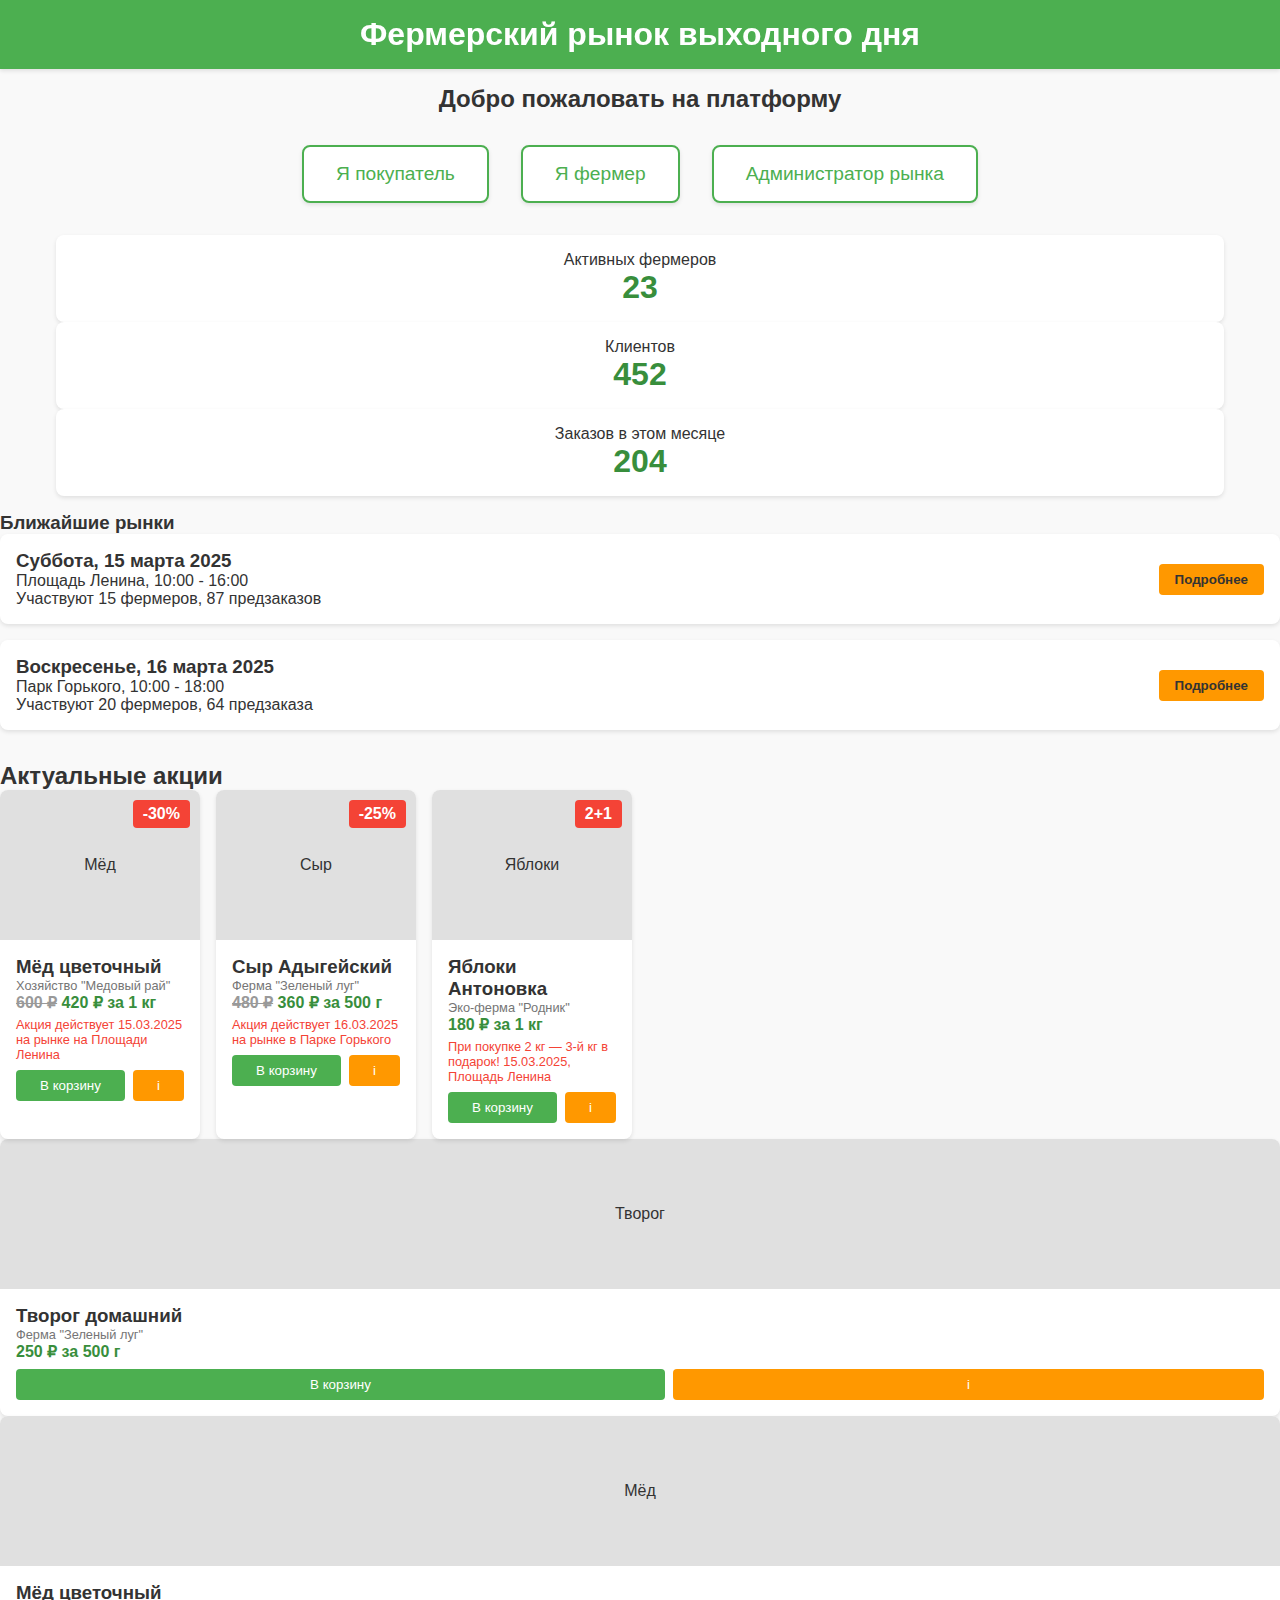
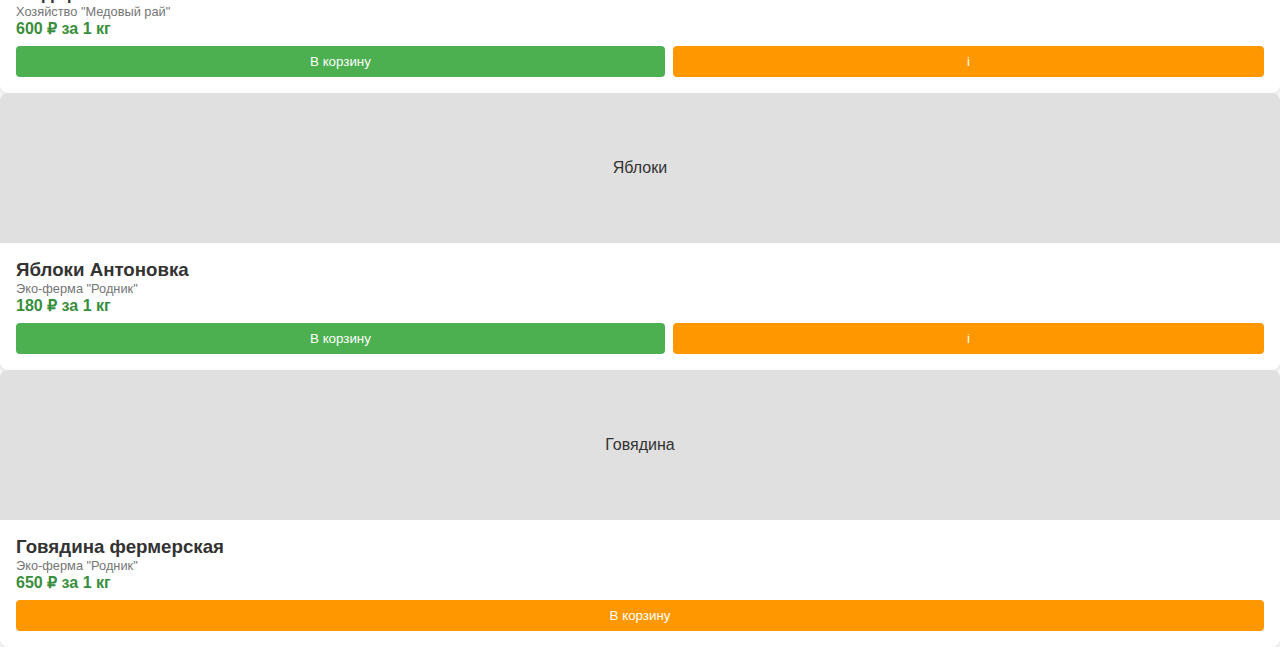
==== commit 6e589501: "добавил акции на стратовую страницу" ====
--- a/index.html
+++ b/index.html
@@ -790,6 +790,58 @@
                     </div>
                 </div>
             </div>
+
+            <h2 style="margin-top: 2rem;">Актуальные акции</h2>
+            <div class="product-grid">
+                <div class="product-card">
+                    <div class="product-image" style="position: relative;">
+                        Мёд
+                        <div style="position: absolute; top: 10px; right: 10px; background-color: #f44336; color: white; padding: 5px 10px; border-radius: 4px; font-weight: bold;">-30%</div>
+                    </div>
+                    <div class="product-info">
+                        <h3>Мёд цветочный</h3>
+                        <p class="product-farm">Хозяйство "Медовый рай"</p>
+                        <p class="product-price"><span style="text-decoration: line-through; color: #999;">600 ₽</span> 420 ₽ за 1 кг</p>
+                        <p style="font-size: 0.8rem; color: #f44336; margin-top: 5px;">Акция действует 15.03.2025 на рынке на Площади Ленина</p>
+                        <div class="product-actions">
+                            <button onclick="addToCart()">В корзину</button>
+                            <button onclick="alert('Информация о товаре: Цветочный мёд, сбор лето 2024. Последние 10 кг по акции!')">i</button>
+                        </div>
+                    </div>
+                </div>
+                <div class="product-card">
+                    <div class="product-image" style="position: relative;">
+                        Сыр
+                        <div style="position: absolute; top: 10px; right: 10px; background-color: #f44336; color: white; padding: 5px 10px; border-radius: 4px; font-weight: bold;">-25%</div>
+                    </div>
+                    <div class="product-info">
+                        <h3>Сыр Адыгейский</h3>
+                        <p class="product-farm">Ферма "Зеленый луг"</p>
+                        <p class="product-price"><span style="text-decoration: line-through; color: #999;">480 ₽</span> 360 ₽ за 500 г</p>
+                        <p style="font-size: 0.8rem; color: #f44336; margin-top: 5px;">Акция действует 16.03.2025 на рынке в Парке Горького</p>
+                        <div class="product-actions">
+                            <button onclick="addToCart()">В корзину</button>
+                            <button onclick="alert('Информация о товаре: Домашний адыгейский сыр из цельного молока. Мягкий, нежный.')">i</button>
+                        </div>
+                    </div>
+                </div>
+                <div class="product-card">
+                    <div class="product-image" style="position: relative;">
+                        Яблоки
+                        <div style="position: absolute; top: 10px; right: 10px; background-color: #f44336; color: white; padding: 5px 10px; border-radius: 4px; font-weight: bold;">2+1</div>
+                    </div>
+                    <div class="product-info">
+                        <h3>Яблоки Антоновка</h3>
+                        <p class="product-farm">Эко-ферма "Родник"</p>
+                        <p class="product-price">180 ₽ за 1 кг</p>
+                        <p style="font-size: 0.8rem; color: #f44336; margin-top: 5px;">При покупке 2 кг — 3-й кг в подарок! 15.03.2025, Площадь Ленина</p>
+                        <div class="product-actions">
+                            <button onclick="addToCart()">В корзину</button>
+                            <button onclick="alert('Информация о товаре: Яблоки сорта Антоновка, без обработки химикатами. Акция: при покупке 2 кг третий кг — бесплатно!')">i</button>
+                        </div>
+                    </div>
+                </div>
+            </div>
             
             <!-- Вкладка Управление рынками -->
             <div id="admin-markets-tab" class="tab-content">
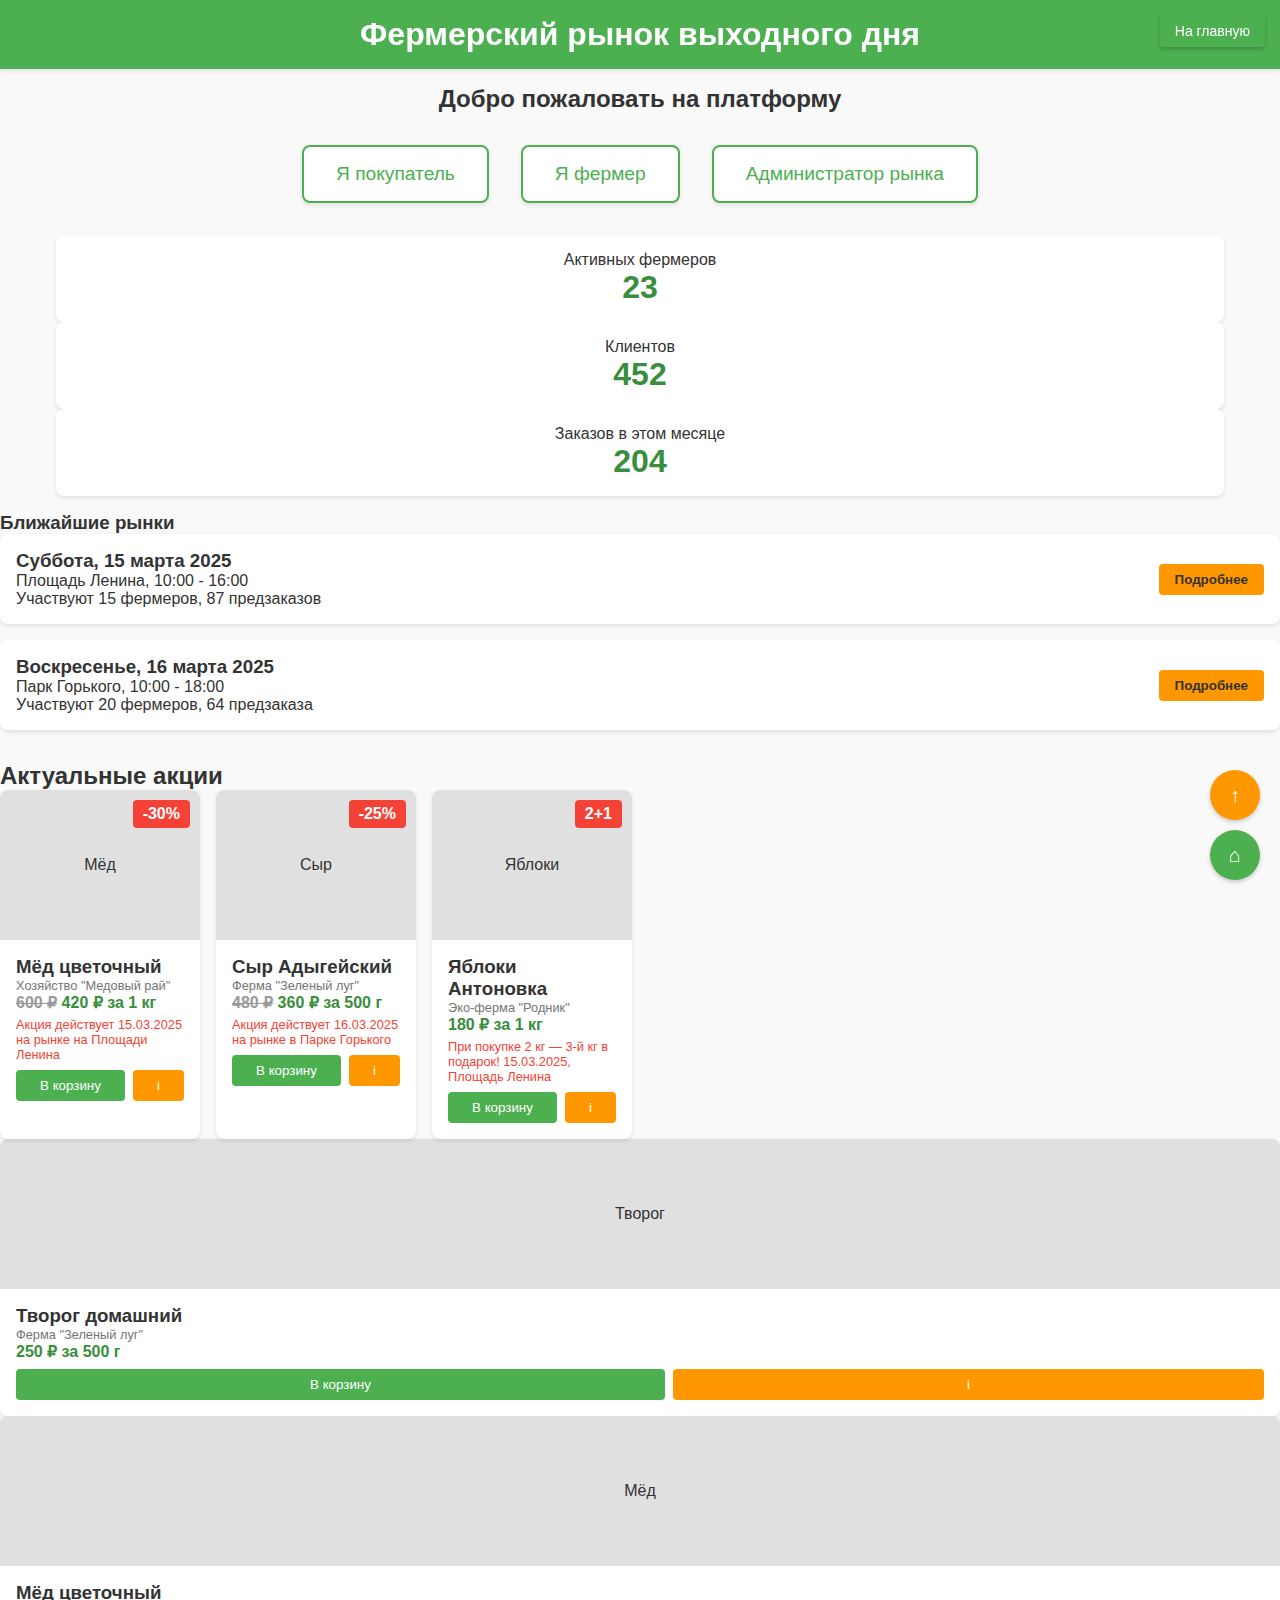
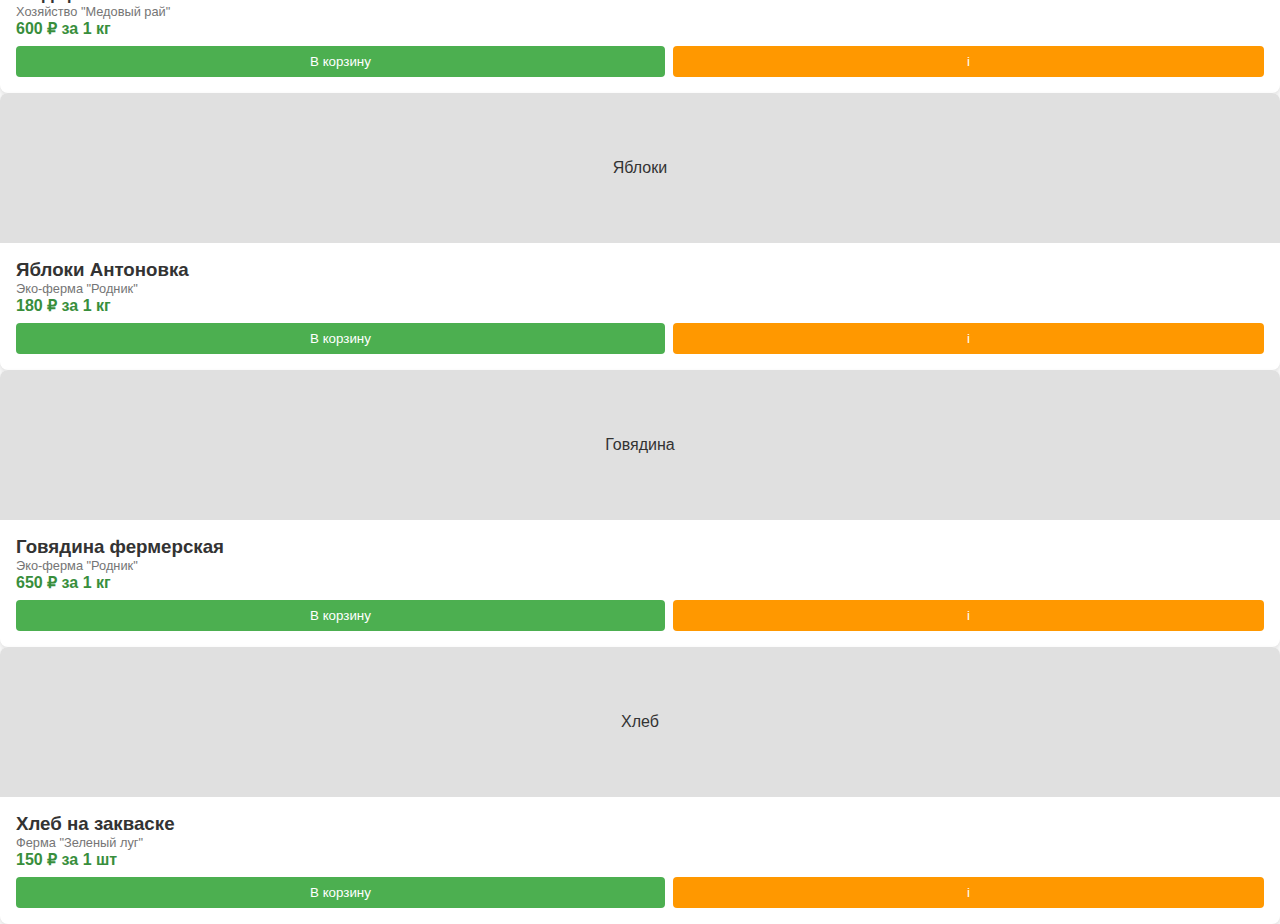
==== commit e8fbc83e: "Update index.html" ====
--- a/index.html
+++ b/index.html
@@ -1575,4 +1575,844 @@
                             <p class="product-price">650 ₽ за 1 кг</p>
                             <div class="product-actions">
                                 <button onclick="addToCart()">В корзину</button>
-                                <button onclick="alert('Информация о товаре
+                                <button onclick="alert('Информация о товаре: Мраморная говядина, травяной откорм')">i</button>
+                                                            </div>
+                                                        </div>
+                                                    </div>
+                                                    <div class="product-card">
+                                                        <div class="product-image">Хлеб</div>
+                                                        <div class="product-info">
+                                                            <h3>Хлеб на закваске</h3>
+                                                            <p class="product-farm">Ферма "Зеленый луг"</p>
+                                                            <p class="product-price">150 ₽ за 1 шт</p>
+                                                            <div class="product-actions">
+                                                                <button onclick="addToCart()">В корзину</button>
+                                                                <button onclick="alert('Информация о товаре: Цельнозерновой хлеб на натуральной закваске')">i</button>
+                                                            </div>
+                                                        </div>
+                                                    </div>
+                                                </div>
+                                            </div>
+                                            
+                                            <!-- Вкладка Фермеры -->
+                                            <div id="farmers-tab" class="tab-content">
+                                                <h2>Фермеры на рынке</h2>
+                                                <div class="farm-card">
+                                                    <div class="farm-image">Фото</div>
+                                                    <div class="farm-info">
+                                                        <h3>Ферма "Зеленый луг"</h3>
+                                                        <p>Специализация: молочные продукты, выпечка</p>
+                                                        <p>Расположение: 30 км от города</p>
+                                                        <p><strong>Присутствует на рынках:</strong> 15.03, 16.03, 22.03</p>
+                                                        <button onclick="showCustomerTab('catalog')">Посмотреть товары</button>
+                                                    </div>
+                                                </div>
+                                                <div class="farm-card">
+                                                    <div class="farm-image">Фото</div>
+                                                    <div class="farm-info">
+                                                        <h3>Эко-ферма "Родник"</h3>
+                                                        <p>Специализация: овощи, фрукты, мясо</p>
+                                                        <p>Расположение: 45 км от города</p>
+                                                        <p><strong>Присутствует на рынках:</strong> 15.03, 22.03</p>
+                                                        <button onclick="showCustomerTab('catalog')">Посмотреть товары</button>
+                                                    </div>
+                                                </div>
+                                                <div class="farm-card">
+                                                    <div class="farm-image">Фото</div>
+                                                    <div class="farm-info">
+                                                        <h3>Хозяйство "Медовый рай"</h3>
+                                                        <p>Специализация: мёд и продукты пчеловодства</p>
+                                                        <p>Расположение: 50 км от города</p>
+                                                        <p><strong>Присутствует на рынках:</strong> 15.03, 16.03, 22.03</p>
+                                                        <button onclick="showCustomerTab('catalog')">Посмотреть товары</button>
+                                                    </div>
+                                                </div>
+                                            </div>
+                                            
+                                            <!-- Вкладка Корзина -->
+                                            <div id="cart-tab" class="tab-content">
+                                                <h2>Корзина</h2>
+                                                <div class="card">
+                                                    <div class="cart-item">
+                                                        <div class="farm-image">Молоко</div>
+                                                        <div class="cart-item-info">
+                                                            <h3>Молоко фермерское</h3>
+                                                            <p class="cart-item-farm">Ферма "Зеленый луг"</p>
+                                                            <p class="product-price">150 ₽ за 1 л</p>
+                                                        </div>
+                                                        <div class="cart-item-actions">
+                                                            <button onclick="updateQuantity(this, -1)">-</button>
+                                                            <span>2</span>
+                                                            <button onclick="updateQuantity(this, 1)">+</button>
+                                                        </div>
+                                                    </div>
+                                                    <div class="cart-item">
+                                                        <div class="farm-image">Творог</div>
+                                                        <div class="cart-item-info">
+                                                            <h3>Творог домашний</h3>
+                                                            <p class="cart-item-farm">Ферма "Зеленый луг"</p>
+                                                            <p class="product-price">250 ₽ за 500 г</p>
+                                                        </div>
+                                                        <div class="cart-item-actions">
+                                                            <button onclick="updateQuantity(this, -1)">-</button>
+                                                            <span>1</span>
+                                                            <button onclick="updateQuantity(this, 1)">+</button>
+                                                        </div>
+                                                    </div>
+                                                    <div class="cart-item">
+                                                        <div class="farm-image">Мёд</div>
+                                                        <div class="cart-item-info">
+                                                            <h3>Мёд цветочный</h3>
+                                                            <p class="cart-item-farm">Хозяйство "Медовый рай"</p>
+                                                            <p class="product-price">600 ₽ за 1 кг</p>
+                                                        </div>
+                                                        <div class="cart-item-actions">
+                                                            <button onclick="updateQuantity(this, -1)">-</button>
+                                                            <span>1</span>
+                                                            <button onclick="updateQuantity(this, 1)">+</button>
+                                                        </div>
+                                                    </div>
+                                                </div>
+                                                <div class="cart-summary">
+                                                    <div class="cart-total">
+                                                        <span>Итого:</span>
+                                                        <span>1150 ₽</span>
+                                                    </div>
+                                                    <p><strong>Рынок для получения заказа:</strong> Суббота, 15 марта 2025, Площадь Ленина</p>
+                                                    <button onclick="submitOrder()">Оформить заказ</button>
+                                                </div>
+                                            </div>
+                                            
+                                            <!-- Вкладка Мои заказы -->
+                                            <div id="orders-tab" class="tab-content">
+                                                <h2>Мои заказы</h2>
+                                                <div class="order-list-item">
+                                                    <div>
+                                                        <p class="order-customer">Заказ #1001 от 10.03.2025</p>
+                                                        <p>3 товара на сумму 1150 ₽</p>
+                                                        <p>Получение: Суббота, 15 марта 2025, Площадь Ленина</p>
+                                                    </div>
+                                                    <div>
+                                                        <span class="order-status confirmed">Подтвержден</span>
+                                                    </div>
+                                                </div>
+                                                <div class="order-list-item">
+                                                    <div>
+                                                        <p class="order-customer">Заказ #998 от 01.03.2025</p>
+                                                        <p>5 товаров на сумму 1850 ₽</p>
+                                                        <p>Получение: Суббота, 08 марта 2025, Площадь Ленина</p>
+                                                    </div>
+                                                    <div>
+                                                        <span class="order-status">Выполнен</span>
+                                                    </div>
+                                                </div>
+                                            </div>
+                                            
+                                            <!-- Экран подтверждения заказа -->
+                                            <div id="order-success" class="tab-content">
+                                                <div class="order-success">
+                                                    <h2>Заказ успешно оформлен!</h2>
+                                                    <p>Ваш заказ #1002 принят и передан фермерам.</p>
+                                                    <p>Вы можете забрать его в субботу, 15 марта 2025 на Площади Ленина с 10:00 до 16:00.</p>
+                                                    <p>За день до рынка вам придет СМС с напоминанием.</p>
+                                                    <button class="back-button" onclick="showCustomerTab('markets')">Вернуться на главную</button>
+                                                </div>
+                                            </div>
+                                        </main>
+                                    </div>
+                                    
+                                    <!-- Основной экран фермера -->
+                                    <div id="farmer-screen" class="screen">
+                                        <header>
+                                            <h1>Фермерский рынок выходного дня - Панель фермера</h1>
+                                        </header>
+                                        <nav>
+                                            <button onclick="showFarmerTab('dashboard')" class="active" id="dashboard-tab-btn">Статистика</button>
+                                            <button onclick="showFarmerTab('products')" id="products-tab-btn">Товары</button>
+                                            <button onclick="showFarmerTab('farmer-orders')" id="farmer-orders-tab-btn">Заказы <span class="badge">2</span></button>
+                                            <button onclick="showFarmerTab('schedule')" id="schedule-tab-btn">Расписание</button>
+                                            <button onclick="showFarmerTab('profile')" id="profile-tab-btn">Профиль</button>
+                                        </nav>
+                                        <main>
+                                            <!-- Вкладка Статистика -->
+                                            <div id="dashboard-tab" class="tab-content active">
+                                                <h2>Статистика фермы "Зеленый луг"</h2>
+                                                <div class="farmer-dashboard">
+                                                    <div class="stat-card">
+                                                        <p>Продажи за март</p>
+                                                        <p class="stat-value">45 800 ₽</p>
+                                                    </div>
+                                                    <div class="stat-card">
+                                                        <p>Активных заказов</p>
+                                                        <p class="stat-value">15</p>
+                                                    </div>
+                                                    <div class="stat-card">
+                                                        <p>Товаров в каталоге</p>
+                                                        <p class="stat-value">18</p>
+                                                    </div>
+                                                    <div class="stat-card">
+                                                        <p>Постоянных клиентов</p>
+                                                        <p class="stat-value">56</p>
+                                                    </div>
+                                                </div>
+                                                
+                                                <h3>Предстоящие рынки</h3>
+                                                <div class="market-date">
+                                                    <div class="market-info">
+                                                        <h3>Суббота, 15 марта 2025</h3>
+                                                        <p>Площадь Ленина, 10:00 - 16:00</p>
+                                                        <p>Заказов: 10</p>
+                                                    </div>
+                                                    <div class="market-actions">
+                                                        <button onclick="showFarmerTab('farmer-orders')">Просмотреть заказы</button>
+                                                    </div>
+                                                </div>
+                                                <div class="market-date">
+                                                    <div class="market-info">
+                                                        <h3>Воскресенье, 16 марта 2025</h3>
+                                                        <p>Парк Горького, 10:00 - 18:00</p>
+                                                        <p>Заказов: 5</p>
+                                                    </div>
+                                                    <div class="market-actions">
+                                                        <button onclick="showFarmerTab('farmer-orders')">Просмотреть заказы</button>
+                                                    </div>
+                                                </div>
+                                            </div>
+                                            
+                                            <!-- Вкладка Товары -->
+                                            <div id="products-tab" class="tab-content">
+                                                <h2>Мои товары</h2>
+                                                <button style="margin-bottom: 1rem; background-color: var(--primary); color: white; border: none; padding: 0.5rem 1rem; border-radius: 4px; cursor: pointer;">+ Добавить товар</button>
+                                                
+                                                <div class="tabs">
+                                                    <div class="tab active" onclick="showProductsSubTab('active-products')">Активные</div>
+                                                    <div class="tab" onclick="showProductsSubTab('draft-products')">Черновики</div>
+                                                    <div class="tab" onclick="showProductsSubTab('sold-products')">Распроданные</div>
+                                                </div>
+                                                
+                                                <div id="active-products" class="tab-content active">
+                                                    <div class="product-grid">
+                                                        <div class="product-card">
+                                                            <div class="product-image">Молоко</div>
+                                                            <div class="product-info">
+                                                                <h3>Молоко фермерское</h3>
+                                                                <p class="product-price">150 ₽ за 1 л</p>
+                                                                <p>В наличии: 50 л</p>
+                                                                <div class="product-actions">
+                                                                    <button onclick="alert('Редактирование товара')">Редактировать</button>
+                                                                </div>
+                                                            </div>
+                                                        </div>
+                                                        <div class="product-card">
+                                                            <div class="product-image">Творог</div>
+                                                            <div class="product-info">
+                                                                <h3>Творог домашний</h3>
+                                                                <p class="product-price">250 ₽ за 500 г</p>
+                                                                <p>В наличии: 30 уп.</p>
+                                                                <div class="product-actions">
+                                                                    <button onclick="alert('Редактирование товара')">Редактировать</button>
+                                                                </div>
+                                                            </div>
+                                                        </div>
+                                                        <div class="product-card">
+                                                            <div class="product-image">Хлеб</div>
+                                                            <div class="product-info">
+                                                                <h3>Хлеб на закваске</h3>
+                                                                <p class="product-price">150 ₽ за 1 шт</p>
+                                                                <p>В наличии: 25 шт.</p>
+                                                                <div class="product-actions">
+                                                                    <button onclick="alert('Редактирование товара')">Редактировать</button>
+                                                                </div>
+                                                            </div>
+                                                        </div>
+                                                    </div>
+                                                </div>
+                                                
+                                                <div id="draft-products" class="tab-content">
+                                                    <p>У вас нет товаров в черновиках.</p>
+                                                </div>
+                                                
+                                                <div id="sold-products" class="tab-content">
+                                                    <div class="product-card">
+                                                        <div class="product-image">Сметана</div>
+                                                        <div class="product-info">
+                                                            <h3>Сметана домашняя</h3>
+                                                            <p class="product-price">180 ₽ за 300 г</p>
+                                                            <p>Статус: распродано</p>
+                                                            <div class="product-actions">
+                                                                <button onclick="alert('Товар добавлен в активные')">Восстановить</button>
+                                                            </div>
+                                                        </div>
+                                                    </div>
+                                                </div>
+                                            </div>
+                                            
+                                            <!-- Вкладка Заказы фермера -->
+                                            <div id="farmer-orders-tab" class="tab-content">
+                                                <h2>Заказы на мои товары</h2>
+                                                
+                                                <div class="tabs">
+                                                    <div class="tab active" onclick="showOrdersSubTab('pending-orders')">Новые (2)</div>
+                                                    <div class="tab" onclick="showOrdersSubTab('confirmed-orders')">Подтвержденные (13)</div>
+                                                    <div class="tab" onclick="showOrdersSubTab('completed-orders')">Выполненные</div>
+                                                </div>
+                                                
+                                                <div id="pending-orders" class="tab-content active">
+                                                    <div class="order-list-item">
+                                                        <div>
+                                                            <p class="order-customer">Иван П., тел. +7 (999) 123-45-67</p>
+                                                            <p>Заказ #1002 от 08.03.2025</p>
+                                                            <p>Товары: Молоко фермерское (2 л), Творог домашний (1 уп.)</p>
+                                                            <p>Сумма: 550 ₽</p>
+                                                            <p>Получение: Суббота, 15 марта 2025, Площадь Ленина</p>
+                                                        </div>
+                                                        <div>
+                                                            <span class="order-status pending">Новый</span>
+                                                            <div style="margin-top: 1rem;">
+                                                                <button style="background-color: var(--primary); color: white; border: none; padding: 0.5rem 1rem; border-radius: 4px; cursor: pointer; margin-right: 0.5rem;">Подтвердить</button>
+                                                                <button style="background-color: #f44336; color: white; border: none; padding: 0.5rem 1rem; border-radius: 4px; cursor: pointer;">Отклонить</button>
+                                                            </div>
+                                                        </div>
+                                                    </div>
+                                                    <div class="order-list-item">
+                                                        <div>
+                                                            <p class="order-customer">Анна К., тел. +7 (999) 987-65-43</p>
+                                                            <p>Заказ #1001 от 08.03.2025</p>
+                                                            <p>Товары: Хлеб на закваске (2 шт.)</p>
+                                                            <p>Сумма: 300 ₽</p>
+                                                            <p>Получение: Суббота, 15 марта 2025, Площадь Ленина</p>
+                                                        </div>
+                                                        <div>
+                                                            <span class="order-status pending">Новый</span>
+                                                            <div style="margin-top: 1rem;">
+                                                                <button style="background-color: var(--primary); color: white; border: none; padding: 0.5rem 1rem; border-radius: 4px; cursor: pointer; margin-right: 0.5rem;">Подтвердить</button>
+                                                                <button style="background-color: #f44336; color: white; border: none; padding: 0.5rem 1rem; border-radius: 4px; cursor: pointer;">Отклонить</button>
+                                                            </div>
+                                                        </div>
+                                                    </div>
+                                                </div>
+                                                
+                                                <div id="confirmed-orders" class="tab-content">
+                                                    <div class="order-list-item">
+                                                        <div>
+                                                            <p class="order-customer">Петр С., тел. +7 (999) 111-22-33</p>
+                                                            <p>Заказ #998 от 05.03.2025</p>
+                                                            <p>Товары: Молоко фермерское (3 л), Творог домашний (2 уп.)</p>
+                                                            <p>Сумма: 950 ₽</p>
+                                                            <p>Получение: Суббота, 15 марта 2025, Площадь Ленина</p>
+                                                        </div>
+                                                        <div>
+                                                            <span class="order-status confirmed">Подтвержден</span>
+                                                        </div>
+                                                    </div>
+                                                </div>
+                                                
+                                                <div id="completed-orders" class="tab-content">
+                                                    <p>Здесь будут отображаться выполненные заказы.</p>
+                                                </div>
+                                            </div>
+                                            
+                                            <!-- Вкладка Расписание -->
+                                            <div id="schedule-tab" class="tab-content">
+                                                <h2>Расписание рынков</h2>
+                                                
+                                                <div class="market-date">
+                                                    <div class="market-info">
+                                                        <h3>Суббота, 15 марта 2025</h3>
+                                                        <p>Площадь Ленина, 10:00 - 16:00</p>
+                                                        <p>Участвуют 15 фермеров</p>
+                                                        <p><strong>Статус:</strong> Участие подтверждено</p>
+                                                    </div>
+                                                    <div class="market-actions">
+                                                        <button style="background-color: #f44336; color: white; border: none; padding: 0.5rem 1rem; border-radius: 4px; cursor: pointer;">Отменить участие</button>
+                                                    </div>
+                                                </div>
+                                                <div class="market-date">
+                                                    <div class="market-info">
+                                                        <h3>Воскресенье, 16 марта 2025</h3>
+                                                        <p>Парк Горького, 10:00 - 18:00</p>
+                                                        <p>Участвуют 20 фермеров</p>
+                                                        <p><strong>Статус:</strong> Участие подтверждено</p>
+                                                    </div>
+                                                    <div class="market-actions">
+                                                        <button style="background-color: #f44336; color: white; border: none; padding: 0.5rem 1rem; border-radius: 4px; cursor: pointer;">Отменить участие</button>
+                                                    </div>
+                                                </div>
+                                                <div class="market-date">
+                                                    <div class="market-info">
+                                                        <h3>Суббота, 22 марта 2025</h3>
+                                                        <p>Площадь Ленина, 10:00 - 16:00</p>
+                                                        <p>Участвуют 17 фермеров</p>
+                                                        <p><strong>Статус:</strong> Требуется подтверждение</p>
+                                                    </div>
+                                                    <div class="market-actions">
+                                                        <button style="background-color: var(--primary); color: white; border: none; padding: 0.5rem 1rem; border-radius: 4px; cursor: pointer; margin-right: 0.5rem;">Подтвердить</button>
+                                                        <button style="background-color: #f44336; color: white; border: none; padding: 0.5rem 1rem; border-radius: 4px; cursor: pointer;">Отклонить</button>
+                                                    </div>
+                                                </div>
+                                            </div>
+                                            
+                                            <!-- Вкладка Профиль фермера -->
+                                            <div id="profile-tab" class="tab-content">
+                                                <h2>Профиль фермы</h2>
+                                                <div class="card">
+                                                    <form>
+                                                        <div class="form-group">
+                                                            <label for="farm-name">Название фермы</label>
+                                                            <input type="text" id="farm-name" value="Ферма &quot;Зеленый луг&quot;">
+                                                        </div>
+                                                        <div class="form-group">
+                                                            <label for="farm-specialty">Специализация</label>
+                                                            <input type="text" id="farm-specialty" value="Молочные продукты, выпечка">
+                                                        </div>
+                                                        <div class="form-group">
+                                                            <label for="farm-description">Описание</label>
+                                                            <textarea id="farm-description" rows="4" style="width: 100%; padding: 0.5rem; border: 1px solid var(--medium-grey); border-radius: 4px;">Семейная ферма с традициями. Наши коровы питаются только экологически чистыми кормами. Производим натуральные молочные продукты и домашнюю выпечку.</textarea>
+                                                        </div>
+                                                        <div class="form-group">
+                                                            <label for="farm-location">Расположение</label>
+                                                            <input type="text" id="farm-location" value="30 км от города">
+                                                        </div>
+                                                        <div class="form-group">
+                                                            <label for="farm-phone">Контактный телефон</label>
+                                                            <input type="tel" id="farm-phone" value="+7 (999) 123-45-67">
+                                                        </div>
+                                                        <button type="button" style="background-color: var(--primary); color: white; border: none; padding: 0.5rem 1rem; border-radius: 4px; cursor: pointer; margin-top: 1rem;" onclick="alert('Профиль сохранен')">Сохранить изменения</button>
+                                                    </form>
+                                                </div>
+                                            </div>
+                                        </main>
+                                    </div>
+                                    
+                                    <!-- Основной экран администратора рынка -->
+                                    <div id="admin-screen" class="screen">
+                                        <header>
+                                            <h1>Фермерский рынок выходного дня - Панель администратора</h1>
+                                        </header>
+                                        <nav>
+                                            <button onclick="showAdminTab('admin-dashboard')" class="active" id="admin-dashboard-tab-btn">Общая статистика</button>
+                                            <button onclick="showAdminTab('admin-markets')" id="admin-markets-tab-btn">Управление рынками</button>
+                                            <button onclick="showAdminTab('admin-farmers')" id="admin-farmers-tab-btn">Фермеры</button>
+                                            <button onclick="showAdminTab('admin-customers')" id="admin-customers-tab-btn">Клиенты</button>
+                                            <button onclick="showAdminTab('admin-settings')" id="admin-settings-tab-btn">Настройки</button>
+                                        </nav>
+                                        <main>
+                                            <!-- Вкладка Общая статистика -->
+                                            <div id="admin-dashboard-tab" class="tab-content active">
+                                                <h2>Общая статистика платформы</h2>
+                                                <div class="farmer-dashboard">
+                                                    <div class="stat-card">
+                                                        <p>Оборот за март</p>
+                                                        <p class="stat-value">387 500 ₽</p>
+                                                    </div>
+                                                    <div class="stat-card">
+                                                        <p>Активных фермеров</p>
+                                                        <p class="stat-value">23</p>
+                                                    </div>
+                                                    <div class="stat-card">
+                                                        <p>Клиентов</p>
+                                                        <p class="stat-value">452</p>
+                                                    </div>
+                                                    <div class="stat-card">
+                                                        <p>Заказов в этом месяце</p>
+                                                        <p class="stat-value">204</p>
+                                                    </div>
+                                                </div>
+                                                
+                                                <h3>Ближайшие рынки</h3>
+                                                <div class="market-date">
+                                                    <div class="market-info">
+                                                        <h3>Суббота, 15 марта 2025</h3>
+                                                        <p>Площадь Ленина, 10:00 - 16:00</p>
+                                                        <p>Участвуют 15 фермеров, 87 предзаказов</p>
+                                                    </div>
+                                                    <div class="market-actions">
+                                                        <button onclick="showAdminTab('admin-markets')">Подробнее</button>
+                                                    </div>
+                                                </div>
+                                                <div class="market-date">
+                                                    <div class="market-info">
+                                                        <h3>Воскресенье, 16 марта 2025</h3>
+                                                        <p>Парк Горького, 10:00 - 18:00</p>
+                                                        <p>Участвуют 20 фермеров, 64 предзаказа</p>
+                                                    </div>
+                                                    <div class="market-actions">
+                                                        <button onclick="showAdminTab('admin-markets')">Подробнее</button>
+                                                    </div>
+                                                </div>
+                                            </div>
+                                            
+                                            <!-- Вкладка Управление рынками -->
+                                            <div id="admin-markets-tab" class="tab-content">
+                                                <h2>Управление рынками</h2>
+                                                <button style="margin-bottom: 1rem; background-color: var(--primary); color: white; border: none; padding: 0.5rem 1rem; border-radius: 4px; cursor: pointer;">+ Создать новый рынок</button>
+                                                
+                                                <div class="tabs">
+                                                    <div class="tab active" onclick="showMarketSubTab('upcoming-markets')">Предстоящие</div>
+                                                    <div class="tab" onclick="showMarketSubTab('past-markets')">Прошедшие</div>
+                                                </div>
+                                                
+                                                <div id="upcoming-markets" class="tab-content active">
+                                                    <div class="market-date">
+                                                        <div class="market-info">
+                                                            <h3>Суббота, 15 марта 2025</h3>
+                                                            <p>Площадь Ленина, 10:00 - 16:00</p>
+                                                            <p>Участвуют 15 фермеров, 87 предзаказов</p>
+                                                        </div>
+                                                        <div class="market-actions">
+                                                            <button style="background-color: var(--primary); color: white; border: none; padding: 0.5rem 1rem; border-radius: 4px; cursor: pointer; margin-right: 0.5rem;">Редактировать</button>
+                                                            <button style="background-color: #f44336; color: white; border: none; padding: 0.5rem 1rem; border-radius: 4px; cursor: pointer;">Отменить</button>
+                                                        </div>
+                                                    </div>
+                                                    <div class="market-date">
+                                                        <div class="market-info">
+                                                            <h3>Воскресенье, 16 марта 2025</h3>
+                                                            <p>Парк Горького, 10:00 - 18:00</p>
+                                                            <p>Участвуют 20 фермеров, 64 предзаказа</p>
+                                                        </div>
+                                                        <div class="market-actions">
+                                                            <button style="background-color: var(--primary); color: white; border: none; padding: 0.5rem 1rem; border-radius: 4px; cursor: pointer; margin-right: 0.5rem;">Редактировать</button>
+                                                            <button style="background-color: #f44336; color: white; border: none; padding: 0.5rem 1rem; border-radius: 4px; cursor: pointer;">Отменить</button>
+                                                        </div>
+                                                    </div>
+                                                    <div class="market-date">
+                                                        <div class="market-info">
+                                                            <h3>Суббота, 22 марта 2025</h3>
+                                                            <p>Площадь Ленина, 10:00 - 16:00</p>
+                                                            <p>Участвуют 17 фермеров, 42 предзаказа</p>
+                                                        </div>
+                                                        <div class="market-actions">
+                                                            <button style="background-color: var(--primary); color: white; border: none; padding: 0.5rem 1rem; border-radius: 4px; cursor: pointer; margin-right: 0.5rem;">Редактировать</button>
+                                                            <button style="background-color: #f44336; color: white; border: none; padding: 0.5rem 1rem; border-radius: 4px; cursor: pointer;">Отменить</button>
+                                                        </div>
+                                                    </div>
+                                                </div>
+                                                
+                                                <div id="past-markets" class="tab-content">
+                                                    <div class="market-date">
+                                                        <div class="market-info">
+                                                            <h3>Суббота, 8 марта 2025</h3>
+                                                            <p>Площадь Ленина, 10:00 - 16:00</p>
+                                                            <p>Участвовало 18 фермеров, 92 заказа</p>
+                                                            <p><strong>Оборот:</strong> 124 500 ₽</p>
+                                                        </div>
+                                                        <div class="market-actions">
+                                                            <button style="background-color: var(--primary); color: white; border: none; padding: 0.5rem 1rem; border-radius: 4px; cursor: pointer;">Отчёт</button>
+                                                        </div>
+                                                    </div>
+                                                </div>
+                                            </div>
+                                            
+                                            <!-- Вкладка Фермеры -->
+                                            <div id="admin-farmers-tab" class="tab-content">
+                                                <h2>Управление фермерами</h2>
+                                                <button style="margin-bottom: 1rem; background-color: var(--primary); color: white; border: none; padding: 0.5rem 1rem; border-radius: 4px; cursor: pointer;">+ Добавить фермера</button>
+                                                
+                                                <div class="farm-card">
+                                                    <div class="farm-image">Фото</div>
+                                                    <div class="farm-info">
+                                                        <h3>Ферма "Зеленый луг"</h3>
+                                                        <p>Специализация: молочные продукты, выпечка</p>
+                                                        <p>Контакт: Иванов Иван, +7 (999) 123-45-67</p>
+                                                        <p><strong>Статус:</strong> Активный</p>
+                                                        <div style="display: flex; margin-top: 0.5rem;">
+                                                            <button style="background-color: var(--primary); color: white; border: none; padding: 0.5rem 1rem; border-radius: 4px; cursor: pointer; margin-right: 0.5rem;">Редактировать</button>
+                                                            <button style="background-color: #f44336; color: white; border: none; padding: 0.5rem 1rem; border-radius: 4px; cursor: pointer;">Деактивировать</button>
+                                                        </div>
+                                                    </div>
+                                                </div>
+                                                <div class="farm-card">
+                                                    <div class="farm-image">Фото</div>
+                                                    <div class="farm-info">
+                                                        <h3>Эко-ферма "Родник"</h3>
+                                                        <p>Специализация: овощи, фрукты, мясо</p>
+                                                        <p>Контакт: Петрова Анна, +7 (999) 987-65-43</p>
+                                                        <p><strong>Статус:</strong> Активный</p>
+                                                        <div style="display: flex; margin-top: 0.5rem;">
+                                                            <button style="background-color: var(--primary); color: white; border: none; padding: 0.5rem 1rem; border-radius: 4px; cursor: pointer; margin-right: 0.5rem;">Редактировать</button>
+                                                            <button style="background-color: #f44336; color: white; border: none; padding: 0.5rem 1rem; border-radius: 4px; cursor: pointer;">Деактивировать</button>
+                                                        </div>
+                                                    </div>
+                                                </div>
+                                                <div class="farm-card">
+                                                    <div class="farm-image">Фото</div>
+                                                    <div class="farm-info">
+                                                        <h3>Хозяйство "Медовый рай"</h3>
+                                                        <p>Специализация: мёд и продукты пчеловодства</p>
+                                                        <p>Контакт: Сидоров Алексей, +7 (999) 555-55-55</p>
+                                                        <p><strong>Статус:</strong> Активный</p>
+                                                        <div style="display: flex; margin-top: 0.5rem;">
+                                                            <button style="background-color: var(--primary); color: white; border: none; padding: 0.5rem 1rem; border-radius: 4px; cursor: pointer; margin-right: 0.5rem;">Редактировать</button>
+                                                            <button style="background-color: #f44336; color: white; border: none; padding: 0.5rem 1rem; border-radius: 4px; cursor: pointer;">Деактивировать</button>
+                                                        </div>
+                                                    </div>
+                                                </div>
+                                            </div>
+                                            
+                                            <!-- Вкладка Клиенты -->
+                                            <div id="admin-customers-tab" class="tab-content">
+                                                <h2>База клиентов</h2>
+                                                <div class="filter-bar">
+                                                    <input type="text" placeholder="Поиск по имени или телефону...">
+                                                    <select>
+                                                        <option>Все клиенты</option>
+                                                        <option>Активные</option>
+                                                        <option>Новые</option>
+                                                        <option>Неактивные</option>
+                                                    </select>
+                                                    <button style="background-color: var(--primary); color: white; border: none; padding: 0.5rem 1rem; border-radius: 4px; cursor: pointer;">Применить</button>
+                                                </div>
+                                                
+                                                <div class="card" style="margin-top: 1rem;">
+                                                    <table style="width: 100%; border-collapse: collapse;">
+                                                        <thead>
+                                                            <tr style="background-color: var(--light-grey);">
+                                                                <th style="padding: 0.5rem; text-align: left; border-bottom: 1px solid var(--medium-grey);">Имя</th>
+                                                                <th style="padding: 0.5rem; text-align: left; border-bottom: 1px solid var(--medium-grey);">Телефон</th>
+                                                                <th style="padding: 0.5rem; text-align: left; border-bottom: 1px solid var(--medium-grey);">Заказов</th>
+                                                                <th style="padding: 0.5rem; text-align: left; border-bottom: 1px solid var(--medium-grey);">Сумма</th>
+                                                                <th style="padding: 0.5rem; text-align: left; border-bottom: 1px solid var(--medium-grey);">Действия</th>
+                                                            </tr>
+                                                        </thead>
+                                                        <tbody>
+                                                            <tr>
+                                                                <td style="padding: 0.5rem; border-bottom: 1px solid var(--medium-grey);">Иван Петров</td>
+                                                                <td style="padding: 0.5rem; border-bottom: 1px solid var(--medium-grey);">+7 (999) 123-45-67</td>
+                                                                <td style="padding: 0.5rem; border-bottom: 1px solid var(--medium-grey);">15</td>
+                                                                <td style="padding: 0.5rem; border-bottom: 1px solid var(--medium-grey);">18,750 ₽</td>
+                                                                <td style="padding: 0.5rem; border-bottom: 1px solid var(--medium-grey);">
+                                                                    <button style="background-color: var(--primary); color: white; border: none; padding: 0.5rem; border-radius: 4px; cursor: pointer; margin-right: 0.5rem;">Профиль</button>
+                                                                </td>
+                                                            </tr>
+                                                            <tr>
+                                                                <td style="padding: 0.5rem; border-bottom: 1px solid var(--medium-grey);">Анна Кузнецова</td>
+                                                                <td style="padding: 0.5rem; border-bottom: 1px solid var(--medium-grey);">+7 (999) 987-65-43</td>
+                                                                <td style="padding: 0.5rem; border-bottom: 1px solid var(--medium-grey);">8</td>
+                                                                <td style="padding: 0.5rem; border-bottom: 1px solid var(--medium-grey);">12,400 ₽</td>
+                                                                <td style="padding: 0.5rem; border-bottom: 1px solid var(--medium-grey);">
+                                                                    <button style="background-color: var(--primary); color: white; border: none; padding: 0.5rem; border-radius: 4px; cursor: pointer; margin-right: 0.5rem;">Профиль</button>
+                                                                </td>
+                                                            </tr>
+                                                            <tr>
+                                                                <td style="padding: 0.5rem; border-bottom: 1px solid var(--medium-grey);">Петр Сидоров</td>
+                                                                <td style="padding: 0.5rem; border-bottom: 1px solid var(--medium-grey);">+7 (999) 111-22-33</td>
+                                                                <td style="padding: 0.5rem; border-bottom: 1px solid var(--medium-grey);">12</td>
+                                                                <td style="padding: 0.5rem; border-bottom: 1px solid var(--medium-grey);">15,800 ₽</td>
+                                                                <td style="padding: 0.5rem; border-bottom: 1px solid var(--medium-grey);">
+                                                                    <button style="background-color: var(--primary); color: white; border: none; padding: 0.5rem; border-radius: 4px; cursor: pointer; margin-right: 0.5rem;">Профиль</button>
+                                                                </td>
+                                                            </tr>
+                                                        </tbody>
+                                                    </table>
+                                                </div>
+                                            </div>
+                                            
+                                            <!-- Вкладка Настройки -->
+                                            <div id="admin-settings-tab" class="tab-content">
+                                                <h2>Настройки платформы</h2>
+                                                
+                                                <div class="card">
+                                                    <h3 class="card-title">Общие настройки</h3>
+                                                    <div class="form-group">
+                                                        <label for="platform-name">Название платформы</label>
+                                                        <input type="text" id="platform-name" value="Фермерский рынок выходного дня">
+                                                    </div>
+                                                    <div class="form-group">
+                                                        <label for="platform-contact">Контактный телефон поддержки</label>
+                                                        <input type="tel" id="platform-contact" value="+7 (999) 999-99-99">
+                                                    </div>
+                                                    <div class="form-group">
+                                                        <label for="platform-email">Email поддержки</label>
+                                                        <input type="email" id="platform-email" value="support@farmermarket.ru">
+                                                    </div>
+                                                </div>
+                                                
+                                                <div class="card">
+                                                    <h3 class="card-title">Настройки уведомлений</h3>
+                                                    <div class="form-group" style="display: flex; align-items: center;">
+                                                        <input type="checkbox" id="notify-new-market" checked style="margin-right: 0.5rem;">
+                                                        <label for="notify-new-market">Уведомлять о новых рынках</label>
+                                                    </div>
+                                                    <div class="form-group" style="display: flex; align-items: center;">
+                                                        <input type="checkbox" id="notify-orders" checked style="margin-right: 0.5rem;">
+                                                        <label for="notify-orders">Уведомлять о новых заказах</label>
+                                                    </div>
+                                                    <div class="form-group" style="display: flex; align-items: center;">
+                                                        <input type="checkbox" id="notify-reminder" checked style="margin-right: 0.5rem;">
+                                                        <label for="notify-reminder">Отправлять напоминания</label>
+                                                    </div>
+                                                </div>
+                                                
+                                                <button style="background-color: var(--primary); color: white; border: none; padding: 0.5rem 1rem; border-radius: 4px; cursor: pointer; margin-top: 1rem;" onclick="alert('Настройки сохранены')">Сохранить настройки</button>
+                                            </div>
+                                        </main>
+                                    </div>
+                                
+                                    <script>
+                                        // Переменная для хранения типа пользователя
+                                        let userType = '';
+                                        
+                                        // Функция для переключения экранов
+                                        function showScreen(screenId) {
+                                            document.querySelectorAll('.screen').forEach(screen => {
+                                                screen.classList.remove('active');
+                                            });
+                                            document.getElementById(screenId).classList.add('active');
+                                        }
+                                        
+                                        // Функция для установки типа пользователя
+                                        function setUserType(type) {
+                                            userType = type;
+                                            document.getElementById('login-title').textContent = `Вход для ${type === 'customer' ? 'покупателя' : type === 'farmer' ? 'фермера' : 'администратора'}`;
+                                        }
+                                        
+                                        // Функция для входа в систему
+                                        function login() {
+                                            if (userType === 'customer') {
+                                                showScreen('customer-screen');
+                                            } else if (userType === 'farmer') {
+                                                showScreen('farmer-screen');
+                                            } else if (userType === 'admin') {
+                                                showScreen('admin-screen');
+                                            }
+                                        }
+                                        
+                                        // Функции для работы с вкладками клиента
+                                        function showCustomerTab(tabId) {
+                                            // Сначала деактивируем все кнопки и вкладки
+                                            document.querySelectorAll('#customer-screen nav button').forEach(btn => {
+                                                btn.classList.remove('active');
+                                            });
+                                            document.querySelectorAll('#customer-screen .tab-content').forEach(tab => {
+                                                tab.classList.remove('active');
+                                            });
+                                            
+                                            // Затем активируем нужную кнопку и вкладку
+                                            document.getElementById(`${tabId}-tab-btn`).classList.add('active');
+                                            document.getElementById(`${tabId}-tab`).classList.add('active');
+                                            
+                                            // Отдельная обработка для успешного оформления заказа
+                                            if (tabId === 'order-success') {
+                                                document.getElementById('order-success').classList.add('active');
+                                            }
+                                        }
+                                        
+                                        // Функции для работы с вкладками фермера
+                                        function showFarmerTab(tabId) {
+                                            document.querySelectorAll('#farmer-screen nav button').forEach(btn => {
+                                                btn.classList.remove('active');
+                                            });
+                                            document.querySelectorAll('#farmer-screen .tab-content').forEach(tab => {
+                                                tab.classList.remove('active');
+                                            });
+                                            
+                                            document.getElementById(`${tabId}-tab-btn`).classList.add('active');
+                                            document.getElementById(`${tabId}-tab`).classList.add('active');
+                                        }
+                                        
+                                        // Функции для работы с подвкладками товаров
+                                        function showProductsSubTab(tabId) {
+                                            document.querySelectorAll('#products-tab .tab').forEach(tab => {
+                                                tab.classList.remove('active');
+                                            });
+                                            document.querySelectorAll('#products-tab .tab-content').forEach(content => {
+                                                content.classList.remove('active');
+                                            });
+                                            
+                                            event.target.classList.add('active');
+                                            document.getElementById(tabId).classList.add('active');
+                                        }
+                                        
+                                        // Функции для работы с подвкладками заказов
+                                        function showOrdersSubTab(tabId) {
+                                            document.querySelectorAll('#farmer-orders-tab .tab').forEach(tab => {
+                                                tab.classList.remove('active');
+                                            });
+                                            document.querySelectorAll('#farmer-orders-tab .tab-content').forEach(content => {
+                                                content.classList.remove('active');
+                                            });
+                                            
+                                            event.target.classList.add('active');
+                                            document.getElementById(tabId).classList.add('active');
+                                        }
+                                        
+                                        // Функции для работы с вкладками администратора
+                                        function showAdminTab(tabId) {
+                                            document.querySelectorAll('#admin-screen nav button').forEach(btn => {
+                                                btn.classList.remove('active');
+                                            });
+                                            document.querySelectorAll('#admin-screen .tab-content').forEach(tab => {
+                                                tab.classList.remove('active');
+                                            });
+                                            
+                                            document.getElementById(`${tabId}-tab-btn`).classList.add('active');
+                                            document.getElementById(`${tabId}-tab`).classList.add('active');
+                                        }
+                                        
+                                        // Функции для работы с подвкладками рынков
+                                        function showMarketSubTab(tabId) {
+                                            document.querySelectorAll('#admin-markets-tab .tab').forEach(tab => {
+                                                tab.classList.remove('active');
+                                            });
+                                            document.querySelectorAll('#admin-markets-tab .tab-content').forEach(content => {
+                                                content.classList.remove('active');
+                                            });
+                                            
+                                            event.target.classList.add('active');
+                                            document.getElementById(tabId).classList.add('active');
+                                        }
+                                        
+                                        // Функция для добавления товара в корзину
+                                        function addToCart() {
+                                            alert('Товар добавлен в корзину');
+                                        }
+                                        
+                                        // Функция для обновления количества товара в корзине
+                                        function updateQuantity(button, change) {
+                                            const quantityElement = button.parentElement.querySelector('span');
+                                            let quantity = parseInt(quantityElement.textContent);
+                                            
+                                            quantity += change;
+                                            if (quantity < 1) {
+                                                if (confirm('Удалить товар из корзины?')) {
+                                                    button.closest('.cart-item').remove();
+                                                } else {
+                                                    quantity = 1;
+                                                }
+                                            }
+                                            
+                                            quantityElement.textContent = quantity;
+                                        }
+                                        
+                                        // Функция для оформления заказа
+                                        function submitOrder() {
+                                            showCustomerTab('order-success');
+                                        }
+                                    </script>
+                                    <!-- Кнопка "На главную" в верхнем правом углу -->
+                                    <div style="position: fixed; top: 15px; right: 15px; z-index: 1000;">
+                                      <button 
+                                        onclick="showScreen('user-selection-screen')" 
+                                        style="background-color: #4caf50; color: white; border: none; border-radius: 4px; padding: 8px 15px; font-size: 14px; box-shadow: 0 2px 4px rgba(0,0,0,0.2); cursor: pointer;"
+                                        title="На главную">
+                                        На главную
+                                      </button>
+                                    </div>
+                                    
+                                    <!-- Нижние кнопки (в правом нижнем углу) -->
+                                    <div style="position: fixed; bottom: 20px; right: 20px; z-index: 1000; display: flex; flex-direction: column; gap: 10px;">
+                                      <button 
+                                        onclick="window.scrollTo({top: 0, behavior: 'smooth'})" 
+                                        style="background-color: #ff9800; color: white; border: none; border-radius: 50%; width: 50px; height: 50px; font-size: 20px; box-shadow: 0 2px 4px rgba(0,0,0,0.2); cursor: pointer; display: flex; align-items: center; justify-content: center;"
+                                        title="Вверх">
+                                        ↑
+                                      </button>
+                                      <button 
+                                        onclick="showScreen('user-selection-screen')" 
+                                        style="background-color: #4caf50; color: white; border: none; border-radius: 50%; width: 50px; height: 50px; font-size: 20px; box-shadow: 0 2px 4px rgba(0,0,0,0.2); cursor: pointer; display: flex; align-items: center; justify-content: center;"
+                                        title="На главную">
+                                        ⌂
+                                      </button>
+                                    </div>
+                                </body>
+                                </html>
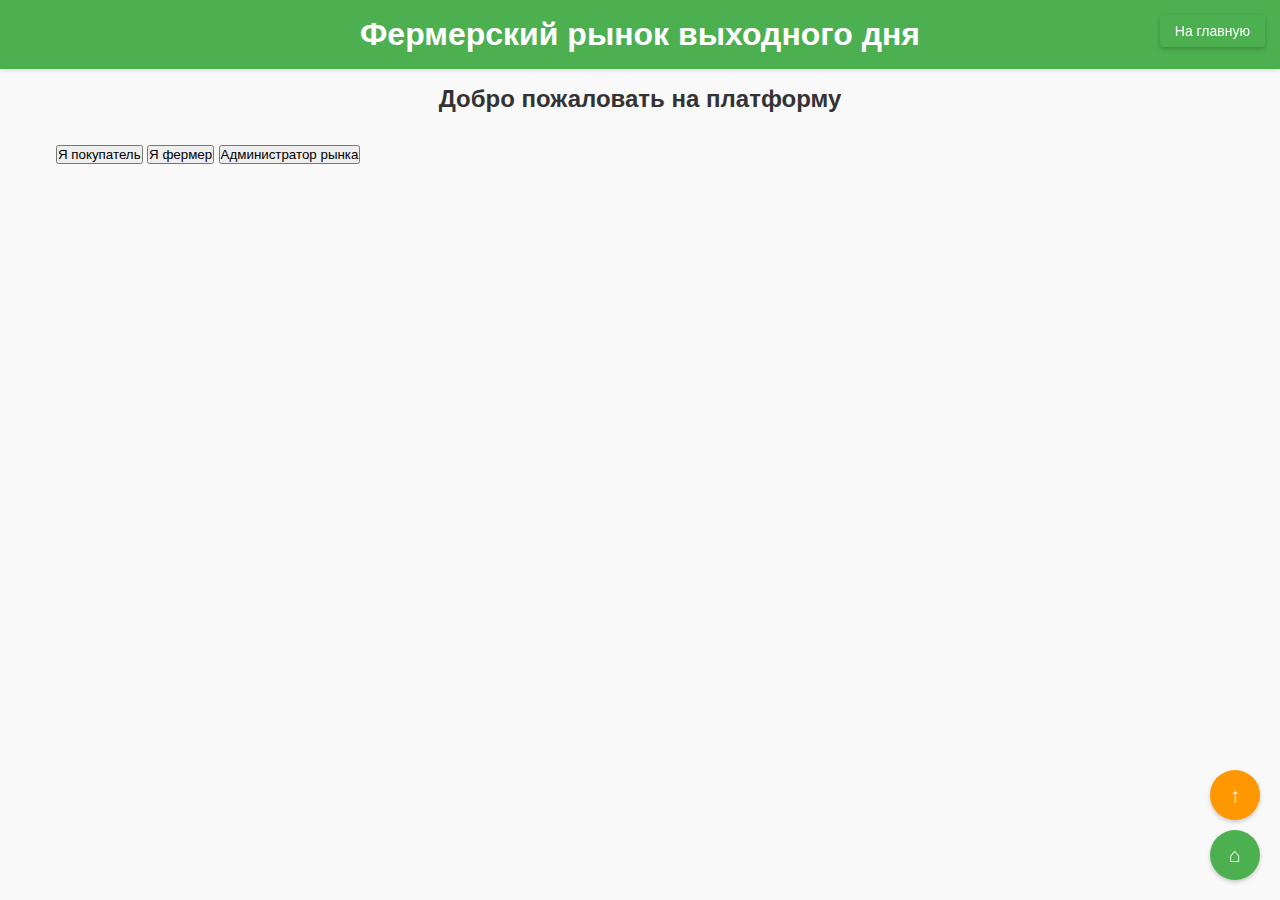
==== commit d1af2bf2: "Разбил демо-приложение на модули для лучшей организации" ====
--- a/index.html
+++ b/index.html
@@ -4,491 +4,7 @@
     <meta charset="UTF-8">
     <meta name="viewport" content="width=device-width, initial-scale=1.0">
     <title>Фермерский рынок выходного дня</title>
-    <style>
-        :root {
-            --primary: #4caf50;
-            --primary-dark: #388e3c;
-            --secondary: #ff9800;
-            --light-grey: #f5f5f5;
-            --medium-grey: #e0e0e0;
-            --dark-grey: #757575;
-            --text-dark: #333333;
-            --text-light: #ffffff;
-        }
-        
-        * {
-            margin: 0;
-            padding: 0;
-            box-sizing: border-box;
-            font-family: 'Segoe UI', Tahoma, Geneva, Verdana, sans-serif;
-        }
-        
-        body {
-            background-color: #f9f9f9;
-            color: var(--text-dark);
-        }
-        
-        header {
-            background-color: var(--primary);
-            color: var(--text-light);
-            padding: 1rem;
-            text-align: center;
-            position: sticky;
-            top: 0;
-            z-index: 100;
-            box-shadow: 0 2px 4px rgba(0,0,0,0.1);
-        }
-        
-        nav {
-            display: flex;
-            justify-content: space-around;
-            background-color: var(--primary-dark);
-            padding: 0.5rem;
-        }
-        
-        nav button {
-            background: none;
-            border: none;
-            color: var(--text-light);
-            font-size: 1rem;
-            cursor: pointer;
-            padding: 0.5rem 1rem;
-            border-radius: 4px;
-            transition: background-color 0.3s;
-        }
-        
-        nav button:hover, nav button.active {
-            background-color: rgba(255,255,255,0.2);
-        }
-        
-        main {
-            max-width: 1200px;
-            margin: 0 auto;
-            padding: 1rem;
-        }
-        
-        .screen {
-            display: none;
-        }
-        
-        .screen.active {
-            display: block;
-        }
-        
-        .card {
-            background-color: white;
-            border-radius: 8px;
-            box-shadow: 0 2px 4px rgba(0,0,0,0.1);
-            padding: 1rem;
-            margin-bottom: 1rem;
-        }
-        
-        .card-title {
-            font-size: 1.2rem;
-            margin-bottom: 0.5rem;
-            color: var(--primary-dark);
-        }
-        
-        .market-date {
-            display: flex;
-            justify-content: space-between;
-            align-items: center;
-            padding: 1rem;
-            background-color: white;
-            border-radius: 8px;
-            margin-bottom: 1rem;
-            box-shadow: 0 2px 4px rgba(0,0,0,0.1);
-        }
-        
-        .market-info {
-            flex-grow: 1;
-        }
-        
-        .market-actions button {
-            background-color: var(--secondary);
-            color: var(--text-dark);
-            border: none;
-            padding: 0.5rem 1rem;
-            border-radius: 4px;
-            cursor: pointer;
-            font-weight: bold;
-        }
-        
-        .farm-card {
-            display: flex;
-            background-color: white;
-            border-radius: 8px;
-            margin-bottom: 1rem;
-            overflow: hidden;
-            box-shadow: 0 2px 4px rgba(0,0,0,0.1);
-        }
-        
-        .farm-image {
-            width: 100px;
-            height: 100px;
-            background-color: var(--medium-grey);
-            display: flex;
-            align-items: center;
-            justify-content: center;
-        }
-        
-        .farm-info {
-            padding: 1rem;
-            flex-grow: 1;
-        }
-        
-        .product-grid {
-            display: grid;
-            grid-template-columns: repeat(auto-fill, minmax(200px, 1fr));
-            gap: 1rem;
-        }
-        
-        .product-card {
-            background-color: white;
-            border-radius: 8px;
-            overflow: hidden;
-            box-shadow: 0 2px 4px rgba(0,0,0,0.1);
-        }
-        
-        .product-image {
-            height: 150px;
-            background-color: var(--medium-grey);
-            display: flex;
-            align-items: center;
-            justify-content: center;
-        }
-        
-        .product-info {
-            padding: 1rem;
-        }
-        
-        .product-price {
-            font-weight: bold;
-            color: var(--primary-dark);
-        }
-        
-        .product-farm {
-            font-size: 0.8rem;
-            color: var(--dark-grey);
-        }
-        
-        .product-actions {
-            display: flex;
-            justify-content: space-between;
-            margin-top: 0.5rem;
-        }
-        
-        .product-actions button {
-            background-color: var(--primary);
-            color: var(--text-light);
-            border: none;
-            padding: 0.5rem;
-            border-radius: 4px;
-            cursor: pointer;
-            flex-grow: 1;
-            margin-right: 0.5rem;
-        }
-        
-        .product-actions button:last-child {
-            margin-right: 0;
-            background-color: var(--secondary);
-        }
-        
-        .filter-bar {
-            display: flex;
-            margin-bottom: 1rem;
-            background-color: white;
-            padding: 0.5rem;
-            border-radius: 8px;
-            box-shadow: 0 2px 4px rgba(0,0,0,0.1);
-        }
-        
-        .filter-bar select, .filter-bar input {
-            margin-right: 0.5rem;
-            padding: 0.5rem;
-            border: 1px solid var(--medium-grey);
-            border-radius: 4px;
-        }
-        
-        .filter-bar input {
-            flex-grow: 1;
-        }
-        
-        .cart-item {
-            display: flex;
-            align-items: center;
-            margin-bottom: 1rem;
-            padding-bottom: 1rem;
-            border-bottom: 1px solid var(--medium-grey);
-        }
-        
-        .cart-item-info {
-            flex-grow: 1;
-            padding: 0 1rem;
-        }
-        
-        .cart-item-farm {
-            font-size: 0.8rem;
-            color: var(--dark-grey);
-        }
-        
-        .cart-item-actions {
-            display: flex;
-            align-items: center;
-        }
-        
-        .cart-item-actions button {
-            background-color: var(--light-grey);
-            border: none;
-            width: 30px;
-            height: 30px;
-            border-radius: 4px;
-            cursor: pointer;
-            font-size: 1.2rem;
-        }
-        
-        .cart-item-actions span {
-            margin: 0 0.5rem;
-        }
-        
-        .cart-summary {
-            background-color: var(--light-grey);
-            padding: 1rem;
-            border-radius: 8px;
-            margin-top: 1rem;
-        }
-        
-        .cart-total {
-            display: flex;
-            justify-content: space-between;
-            font-weight: bold;
-            margin-bottom: 1rem;
-        }
-        
-        .cart-summary button {
-            background-color: var(--primary);
-            color: var(--text-light);
-            border: none;
-            padding: 0.5rem 1rem;
-            border-radius: 4px;
-            cursor: pointer;
-            width: 100%;
-            font-size: 1rem;
-            font-weight: bold;
-        }
-        
-        .order-success {
-            text-align: center;
-            padding: 2rem;
-        }
-        
-        .order-success h2 {
-            color: var(--primary);
-            margin-bottom: 1rem;
-        }
-        
-        .back-button {
-            background-color: var(--primary);
-            color: var(--text-light);
-            border: none;
-            padding: 0.5rem 1rem;
-            border-radius: 4px;
-            cursor: pointer;
-            font-size: 1rem;
-            margin-top: 1rem;
-        }
-        
-        .login-form {
-            max-width: 400px;
-            margin: 2rem auto;
-            padding: 2rem;
-            background-color: white;
-            border-radius: 8px;
-            box-shadow: 0 2px 8px rgba(0,0,0,0.1);
-        }
-        
-        .form-group {
-            margin-bottom: 1rem;
-        }
-        
-        .form-group label {
-            display: block;
-            margin-bottom: 0.5rem;
-        }
-        
-        .form-group input, .form-group select, .form-group textarea {
-            width: 100%;
-            padding: 0.5rem;
-            border: 1px solid var(--medium-grey);
-            border-radius: 4px;
-        }
-        
-        .form-actions {
-            display: flex;
-            justify-content: space-between;
-            margin-top: 1rem;
-        }
-        
-        .form-actions button {
-            background-color: var(--primary);
-            color: var(--text-light);
-            border: none;
-            padding: 0.5rem 1rem;
-            border-radius: 4px;
-            cursor: pointer;
-        }
-        
-        .form-actions a {
-            color: var(--primary);
-            text-decoration: none;
-        }
-        
-        .farmer-dashboard {
-            display: grid;
-            grid-template-columns: repeat(auto-fit, minmax(250px, 1fr));
-            gap: 1rem;
-            margin-bottom: 2rem;
-        }
-        
-        .stat-card {
-            background-color: white;
-            border-radius: 8px;
-            padding: 1rem;
-            box-shadow: 0 2px 4px rgba(0,0,0,0.1);
-            text-align: center;
-        }
-        
-        .stat-value {
-            font-size: 2rem;
-            font-weight: bold;
-            color: var(--primary-dark);
-        }
-        
-        .order-list-item {
-            display: flex;
-            justify-content: space-between;
-            align-items: center;
-            padding: 1rem;
-            background-color: white;
-            border-radius: 8px;
-            margin-bottom: 1rem;
-            box-shadow: 0 2px 4px rgba(0,0,0,0.1);
-        }
-        
-        .order-customer {
-            font-weight: bold;
-        }
-        
-        .order-status {
-            padding: 0.25rem 0.5rem;
-            border-radius: 4px;
-            font-size: 0.8rem;
-            font-weight: bold;
-        }
-        
-        .order-status.pending {
-            background-color: #fff3e0;
-            color: #e65100;
-        }
-        
-        .order-status.confirmed {
-            background-color: #e8f5e9;
-            color: #2e7d32;
-        }
-        
-        .tabs {
-            display: flex;
-            margin-bottom: 1rem;
-            background-color: white;
-            border-radius: 8px;
-            overflow: hidden;
-            box-shadow: 0 2px 4px rgba(0,0,0,0.1);
-        }
-        
-        .tab {
-            padding: 1rem;
-            flex-grow: 1;
-            text-align: center;
-            cursor: pointer;
-            border-bottom: 3px solid transparent;
-        }
-        
-        .tab.active {
-            border-bottom-color: var(--primary);
-            font-weight: bold;
-        }
-        
-        .tab-content {
-            display: none;
-        }
-        
-        .tab-content.active {
-            display: block;
-        }
-        
-        @media (max-width: 768px) {
-            .product-grid {
-                grid-template-columns: repeat(auto-fill, minmax(150px, 1fr));
-            }
-            
-            .farm-image {
-                width: 80px;
-                height: 80px;
-            }
-        }
-        
-        @media (max-width: 480px) {
-            .product-grid {
-                grid-template-columns: 1fr;
-            }
-            
-            nav {
-                flex-wrap: wrap;
-            }
-            
-            nav button {
-                flex-grow: 1;
-                margin-bottom: 0.5rem;
-            }
-        }
-        
-        .user-type-selection {
-            display: flex;
-            justify-content: center;
-            margin: 2rem 0;
-        }
-        
-        .user-type-button {
-            background-color: white;
-            border: 2px solid var(--primary);
-            color: var(--primary);
-            padding: 1rem 2rem;
-            margin: 0 1rem;
-            border-radius: 8px;
-            cursor: pointer;
-            font-size: 1.2rem;
-            transition: all 0.3s;
-            box-shadow: 0 2px 4px rgba(0,0,0,0.1);
-        }
-        
-        .user-type-button:hover {
-            background-color: var(--primary);
-            color: white;
-        }
-        
-        .badge {
-            display: inline-block;
-            background-color: var(--secondary);
-            color: white;
-            border-radius: 50%;
-            width: 20px;
-            height: 20px;
-            font-size: 0.8rem;
-            text-align: center;
-            line-height: 20px;
-            margin-left: 5px;
-        }
-    </style>
+    <link rel="stylesheet" href="css/styles.css">
 </head>
 <body>
     <!-- Начальный экран выбора типа пользователя -->
@@ -502,731 +18,6 @@
                 <button class="user-type-button" onclick="showScreen('login-screen'); setUserType('customer')">Я покупатель</button>
                 <button class="user-type-button" onclick="showScreen('login-screen'); setUserType('farmer')">Я фермер</button>
                 <button class="user-type-button" onclick="showScreen('login-screen'); setUserType('admin')">Администратор рынка</button>
-            </div>
-
-    <script>
-        // Переменная для хранения типа пользователя
-        let userType = '';
-        
-        // Функция для переключения экранов
-        function showScreen(screenId) {
-            document.querySelectorAll('.screen').forEach(screen => {
-                screen.classList.remove('active');
-            });
-            document.getElementById(screenId).classList.add('active');
-        }
-        
-        // Функция для установки типа пользователя
-        function setUserType(type) {
-            userType = type;
-            document.getElementById('login-title').textContent = `Вход для ${type === 'customer' ? 'покупателя' : type === 'farmer' ? 'фермера' : 'администратора'}`;
-        }
-        
-        // Функция для входа в систему
-        function login() {
-            if (userType === 'customer') {
-                showScreen('customer-screen');
-            } else if (userType === 'farmer') {
-                showScreen('farmer-screen');
-            } else if (userType === 'admin') {
-                showScreen('admin-screen');
-            }
-        }
-        
-        // Функции для работы с вкладками клиента
-        function showCustomerTab(tabId) {
-            // Сначала деактивируем все кнопки и вкладки
-            document.querySelectorAll('#customer-screen nav button').forEach(btn => {
-                btn.classList.remove('active');
-            });
-            document.querySelectorAll('#customer-screen .tab-content').forEach(tab => {
-                tab.classList.remove('active');
-            });
-            
-            // Затем активируем нужную кнопку и вкладку
-            document.getElementById(`${tabId}-tab-btn`).classList.add('active');
-            document.getElementById(`${tabId}-tab`).classList.add('active');
-            
-            // Отдельная обработка для успешного оформления заказа
-            if (tabId === 'order-success') {
-                document.getElementById('order-success').classList.add('active');
-            }
-        }
-        
-        // Функции для работы с вкладками фермера
-        function showFarmerTab(tabId) {
-            document.querySelectorAll('#farmer-screen nav button').forEach(btn => {
-                btn.classList.remove('active');
-            });
-            document.querySelectorAll('#farmer-screen .tab-content').forEach(tab => {
-                tab.classList.remove('active');
-            });
-            
-            document.getElementById(`${tabId}-tab-btn`).classList.add('active');
-            document.getElementById(`${tabId}-tab`).classList.add('active');
-        }
-        
-        // Функции для работы с подвкладками товаров
-        function showProductsSubTab(tabId) {
-            document.querySelectorAll('#products-tab .tab').forEach(tab => {
-                tab.classList.remove('active');
-            });
-            document.querySelectorAll('#products-tab .tab-content').forEach(content => {
-                content.classList.remove('active');
-            });
-            
-            event.target.classList.add('active');
-            document.getElementById(tabId).classList.add('active');
-        }
-        
-        // Функции для работы с подвкладками заказов
-        function showOrdersSubTab(tabId) {
-            document.querySelectorAll('#farmer-orders-tab .tab').forEach(tab => {
-                tab.classList.remove('active');
-            });
-            document.querySelectorAll('#farmer-orders-tab .tab-content').forEach(content => {
-                content.classList.remove('active');
-            });
-            
-            event.target.classList.add('active');
-            document.getElementById(tabId).classList.add('active');
-        }
-        
-        // Функции для работы с вкладками администратора
-        function showAdminTab(tabId) {
-            document.querySelectorAll('#admin-screen nav button').forEach(btn => {
-                btn.classList.remove('active');
-            });
-            document.querySelectorAll('#admin-screen .tab-content').forEach(tab => {
-                tab.classList.remove('active');
-            });
-            
-            document.getElementById(`${tabId}-tab-btn`).classList.add('active');
-            document.getElementById(`${tabId}-tab`).classList.add('active');
-        }
-        
-        // Функции для работы с подвкладками рынков
-        function showMarketSubTab(tabId) {
-            document.querySelectorAll('#admin-markets-tab .tab').forEach(tab => {
-                tab.classList.remove('active');
-            });
-            document.querySelectorAll('#admin-markets-tab .tab-content').forEach(content => {
-                content.classList.remove('active');
-            });
-            
-            event.target.classList.add('active');
-            document.getElementById(tabId).classList.add('active');
-        }
-        
-        // Функция для добавления товара в корзину
-        function addToCart() {
-            alert('Товар добавлен в корзину');
-        }
-        
-        // Функция для обновления количества товара в корзине
-        function updateQuantity(button, change) {
-            const quantityElement = button.parentElement.querySelector('span');
-            let quantity = parseInt(quantityElement.textContent);
-            
-            quantity += change;
-            if (quantity < 1) {
-                if (confirm('Удалить товар из корзины?')) {
-                    button.closest('.cart-item').remove();
-                } else {
-                    quantity = 1;
-                }
-            }
-            
-            quantityElement.textContent = quantity;
-        }
-        
-        // Функция для оформления заказа
-        function submitOrder() {
-            showCustomerTab('order-success');
-        }
-    </script>
-</body>
-</html>
-    
-    <!-- Основной экран администратора рынка -->
-    <div id="admin-screen" class="screen">
-        <header>
-            <h1>Фермерский рынок выходного дня - Панель администратора</h1>
-        </header>
-        <nav>
-            <button onclick="showAdminTab('admin-dashboard')" class="active" id="admin-dashboard-tab-btn">Общая статистика</button>
-            <button onclick="showAdminTab('admin-markets')" id="admin-markets-tab-btn">Управление рынками</button>
-            <button onclick="showAdminTab('admin-farmers')" id="admin-farmers-tab-btn">Фермеры</button>
-            <button onclick="showAdminTab('admin-customers')" id="admin-customers-tab-btn">Клиенты</button>
-            <button onclick="showAdminTab('admin-settings')" id="admin-settings-tab-btn">Настройки</button>
-        </nav>
-        <main>
-            <!-- Вкладка Общая статистика -->
-            <div id="admin-dashboard-tab" class="tab-content active">
-                <h2>Общая статистика платформы</h2>
-                <div class="farmer-dashboard">
-                    <div class="stat-card">
-                        <p>Оборот за март</p>
-                        <p class="stat-value">387 500 ₽</p>
-                    </div>
-                
-                <div class="card" style="margin-top: 1rem;">
-                    <table style="width: 100%; border-collapse: collapse;">
-                        <thead>
-                            <tr style="background-color: var(--light-grey);">
-                                <th style="padding: 0.5rem; text-align: left; border-bottom: 1px solid var(--medium-grey);">Имя</th>
-                                <th style="padding: 0.5rem; text-align: left; border-bottom: 1px solid var(--medium-grey);">Телефон</th>
-                                <th style="padding: 0.5rem; text-align: left; border-bottom: 1px solid var(--medium-grey);">Заказов</th>
-                                <th style="padding: 0.5rem; text-align: left; border-bottom: 1px solid var(--medium-grey);">Сумма</th>
-                                <th style="padding: 0.5rem; text-align: left; border-bottom: 1px solid var(--medium-grey);">Действия</th>
-                            </tr>
-                        </thead>
-                        <tbody>
-                            <tr>
-                                <td style="padding: 0.5rem; border-bottom: 1px solid var(--medium-grey);">Иван Петров</td>
-                                <td style="padding: 0.5rem; border-bottom: 1px solid var(--medium-grey);">+7 (999) 123-45-67</td>
-                                <td style="padding: 0.5rem; border-bottom: 1px solid var(--medium-grey);">15</td>
-                                <td style="padding: 0.5rem; border-bottom: 1px solid var(--medium-grey);">18,750 ₽</td>
-                                <td style="padding: 0.5rem; border-bottom: 1px solid var(--medium-grey);">
-                                    <button style="background-color: var(--primary); color: white; border: none; padding: 0.5rem; border-radius: 4px; cursor: pointer; margin-right: 0.5rem;">Профиль</button>
-                                </td>
-                            </tr>
-                            <tr>
-                                <td style="padding: 0.5rem; border-bottom: 1px solid var(--medium-grey);">Анна Кузнецова</td>
-                                <td style="padding: 0.5rem; border-bottom: 1px solid var(--medium-grey);">+7 (999) 987-65-43</td>
-                                <td style="padding: 0.5rem; border-bottom: 1px solid var(--medium-grey);">8</td>
-                                <td style="padding: 0.5rem; border-bottom: 1px solid var(--medium-grey);">12,400 ₽</td>
-                                <td style="padding: 0.5rem; border-bottom: 1px solid var(--medium-grey);">
-                                    <button style="background-color: var(--primary); color: white; border: none; padding: 0.5rem; border-radius: 4px; cursor: pointer; margin-right: 0.5rem;">Профиль</button>
-                                </td>
-                            </tr>
-                            <tr>
-                                <td style="padding: 0.5rem; border-bottom: 1px solid var(--medium-grey);">Петр Сидоров</td>
-                                <td style="padding: 0.5rem; border-bottom: 1px solid var(--medium-grey);">+7 (999) 111-22-33</td>
-                                <td style="padding: 0.5rem; border-bottom: 1px solid var(--medium-grey);">12</td>
-                                <td style="padding: 0.5rem; border-bottom: 1px solid var(--medium-grey);">15,800 ₽</td>
-                                <td style="padding: 0.5rem; border-bottom: 1px solid var(--medium-grey);">
-                                    <button style="background-color: var(--primary); color: white; border: none; padding: 0.5rem; border-radius: 4px; cursor: pointer; margin-right: 0.5rem;">Профиль</button>
-                                </td>
-                            </tr>
-                        </tbody>
-                    </table>
-                </div>
-            </div>
-            
-            <!-- Вкладка Настройки -->
-            <div id="admin-settings-tab" class="tab-content">
-                <h2>Настройки платформы</h2>
-                
-                <div class="card">
-                    <h3 class="card-title">Общие настройки</h3>
-                    <div class="form-group">
-                        <label for="platform-name">Название платформы</label>
-                        <input type="text" id="platform-name" value="Фермерский рынок выходного дня">
-                    </div>
-                    <div class="form-group">
-                        <label for="platform-contact">Контактный телефон поддержки</label>
-                        <input type="tel" id="platform-contact" value="+7 (999) 999-99-99">
-                    </div>
-                    <div class="form-group">
-                        <label for="platform-email">Email поддержки</label>
-                        <input type="email" id="platform-email" value="support@farmermarket.ru">
-                    </div>
-                </div>
-                
-                <div class="card">
-                    <h3 class="card-title">Настройки уведомлений</h3>
-                    <div class="form-group" style="display: flex; align-items: center;">
-                        <input type="checkbox" id="notify-new-market" checked style="margin-right: 0.5rem;">
-                        <label for="notify-new-market">Уведомлять о новых рынках</label>
-                    </div>
-                    <div class="form-group" style="display: flex; align-items: center;">
-                        <input type="checkbox" id="notify-orders" checked style="margin-right: 0.5rem;">
-                        <label for="notify-orders">Уведомлять о новых заказах</label>
-                    </div>
-                    <div class="form-group" style="display: flex; align-items: center;">
-                        <input type="checkbox" id="notify-reminder" checked style="margin-right: 0.5rem;">
-                        <label for="notify-reminder">Отправлять напоминания</label>
-                    </div>
-                </div>
-                
-                <button style="background-color: var(--primary); color: white; border: none; padding: 0.5rem 1rem; border-radius: 4px; cursor: pointer; margin-top: 1rem;" onclick="alert('Настройки сохранены')">Сохранить настройки</button>
-            </div>
-        </main>
-    </div>
-                    <div class="stat-card">
-                        <p>Активных фермеров</p>
-                        <p class="stat-value">23</p>
-                    </div>
-                    <div class="stat-card">
-                        <p>Клиентов</p>
-                        <p class="stat-value">452</p>
-                    </div>
-                    <div class="stat-card">
-                        <p>Заказов в этом месяце</p>
-                        <p class="stat-value">204</p>
-                    </div>
-                </div>
-                
-                <h3>Ближайшие рынки</h3>
-                <div class="market-date">
-                    <div class="market-info">
-                        <h3>Суббота, 15 марта 2025</h3>
-                        <p>Площадь Ленина, 10:00 - 16:00</p>
-                        <p>Участвуют 15 фермеров, 87 предзаказов</p>
-                    </div>
-                    <div class="market-actions">
-                        <button onclick="showAdminTab('admin-markets')">Подробнее</button>
-                    </div>
-                </div>
-                <div class="market-date">
-                    <div class="market-info">
-                        <h3>Воскресенье, 16 марта 2025</h3>
-                        <p>Парк Горького, 10:00 - 18:00</p>
-                        <p>Участвуют 20 фермеров, 64 предзаказа</p>
-                    </div>
-                    <div class="market-actions">
-                        <button onclick="showAdminTab('admin-markets')">Подробнее</button>
-                    </div>
-                </div>
-            </div>
-
-            <h2 style="margin-top: 2rem;">Актуальные акции</h2>
-            <div class="product-grid">
-                <div class="product-card">
-                    <div class="product-image" style="position: relative;">
-                        Мёд
-                        <div style="position: absolute; top: 10px; right: 10px; background-color: #f44336; color: white; padding: 5px 10px; border-radius: 4px; font-weight: bold;">-30%</div>
-                    </div>
-                    <div class="product-info">
-                        <h3>Мёд цветочный</h3>
-                        <p class="product-farm">Хозяйство "Медовый рай"</p>
-                        <p class="product-price"><span style="text-decoration: line-through; color: #999;">600 ₽</span> 420 ₽ за 1 кг</p>
-                        <p style="font-size: 0.8rem; color: #f44336; margin-top: 5px;">Акция действует 15.03.2025 на рынке на Площади Ленина</p>
-                        <div class="product-actions">
-                            <button onclick="addToCart()">В корзину</button>
-                            <button onclick="alert('Информация о товаре: Цветочный мёд, сбор лето 2024. Последние 10 кг по акции!')">i</button>
-                        </div>
-                    </div>
-                </div>
-                <div class="product-card">
-                    <div class="product-image" style="position: relative;">
-                        Сыр
-                        <div style="position: absolute; top: 10px; right: 10px; background-color: #f44336; color: white; padding: 5px 10px; border-radius: 4px; font-weight: bold;">-25%</div>
-                    </div>
-                    <div class="product-info">
-                        <h3>Сыр Адыгейский</h3>
-                        <p class="product-farm">Ферма "Зеленый луг"</p>
-                        <p class="product-price"><span style="text-decoration: line-through; color: #999;">480 ₽</span> 360 ₽ за 500 г</p>
-                        <p style="font-size: 0.8rem; color: #f44336; margin-top: 5px;">Акция действует 16.03.2025 на рынке в Парке Горького</p>
-                        <div class="product-actions">
-                            <button onclick="addToCart()">В корзину</button>
-                            <button onclick="alert('Информация о товаре: Домашний адыгейский сыр из цельного молока. Мягкий, нежный.')">i</button>
-                        </div>
-                    </div>
-                </div>
-                <div class="product-card">
-                    <div class="product-image" style="position: relative;">
-                        Яблоки
-                        <div style="position: absolute; top: 10px; right: 10px; background-color: #f44336; color: white; padding: 5px 10px; border-radius: 4px; font-weight: bold;">2+1</div>
-                    </div>
-                    <div class="product-info">
-                        <h3>Яблоки Антоновка</h3>
-                        <p class="product-farm">Эко-ферма "Родник"</p>
-                        <p class="product-price">180 ₽ за 1 кг</p>
-                        <p style="font-size: 0.8rem; color: #f44336; margin-top: 5px;">При покупке 2 кг — 3-й кг в подарок! 15.03.2025, Площадь Ленина</p>
-                        <div class="product-actions">
-                            <button onclick="addToCart()">В корзину</button>
-                            <button onclick="alert('Информация о товаре: Яблоки сорта Антоновка, без обработки химикатами. Акция: при покупке 2 кг третий кг — бесплатно!')">i</button>
-                        </div>
-                    </div>
-                </div>
-            </div>
-            
-            <!-- Вкладка Управление рынками -->
-            <div id="admin-markets-tab" class="tab-content">
-                <h2>Управление рынками</h2>
-                <button style="margin-bottom: 1rem; background-color: var(--primary); color: white; border: none; padding: 0.5rem 1rem; border-radius: 4px; cursor: pointer;">+ Создать новый рынок</button>
-                
-                <div class="tabs">
-                    <div class="tab active" onclick="showMarketSubTab('upcoming-markets')">Предстоящие</div>
-                    <div class="tab" onclick="showMarketSubTab('past-markets')">Прошедшие</div>
-                </div>
-                
-                <div id="upcoming-markets" class="tab-content active">
-                    <div class="market-date">
-                        <div class="market-info">
-                            <h3>Суббота, 15 марта 2025</h3>
-                            <p>Площадь Ленина, 10:00 - 16:00</p>
-                            <p>Участвуют 15 фермеров, 87 предзаказов</p>
-                        </div>
-                        <div class="market-actions">
-                            <button style="background-color: var(--primary); color: white; border: none; padding: 0.5rem 1rem; border-radius: 4px; cursor: pointer; margin-right: 0.5rem;">Редактировать</button>
-                            <button style="background-color: #f44336; color: white; border: none; padding: 0.5rem 1rem; border-radius: 4px; cursor: pointer;">Отменить</button>
-                        </div>
-                    </div>
-                    <div class="market-date">
-                        <div class="market-info">
-                            <h3>Воскресенье, 16 марта 2025</h3>
-                            <p>Парк Горького, 10:00 - 18:00</p>
-                            <p>Участвуют 20 фермеров, 64 предзаказа</p>
-                        </div>
-                        <div class="market-actions">
-                            <button style="background-color: var(--primary); color: white; border: none; padding: 0.5rem 1rem; border-radius: 4px; cursor: pointer; margin-right: 0.5rem;">Редактировать</button>
-                            <button style="background-color: #f44336; color: white; border: none; padding: 0.5rem 1rem; border-radius: 4px; cursor: pointer;">Отменить</button>
-                        </div>
-                    </div>
-                    <div class="market-date">
-                        <div class="market-info">
-                            <h3>Суббота, 22 марта 2025</h3>
-                            <p>Площадь Ленина, 10:00 - 16:00</p>
-                            <p>Участвуют 17 фермеров, 42 предзаказа</p>
-                        </div>
-                        <div class="market-actions">
-                            <button style="background-color: var(--primary); color: white; border: none; padding: 0.5rem 1rem; border-radius: 4px; cursor: pointer; margin-right: 0.5rem;">Редактировать</button>
-                            <button style="background-color: #f44336; color: white; border: none; padding: 0.5rem 1rem; border-radius: 4px; cursor: pointer;">Отменить</button>
-                        </div>
-                    </div>
-                </div>
-                
-                <div id="past-markets" class="tab-content">
-                    <div class="market-date">
-                        <div class="market-info">
-                            <h3>Суббота, 8 марта 2025</h3>
-                            <p>Площадь Ленина, 10:00 - 16:00</p>
-                            <p>Участвовало 18 фермеров, 92 заказа</p>
-                            <p><strong>Оборот:</strong> 124 500 ₽</p>
-                        </div>
-                        <div class="market-actions">
-                            <button style="background-color: var(--primary); color: white; border: none; padding: 0.5rem 1rem; border-radius: 4px; cursor: pointer;">Отчёт</button>
-                        </div>
-                    </div>
-                </div>
-            </div>
-            
-            <!-- Вкладка Фермеры -->
-            <div id="admin-farmers-tab" class="tab-content">
-                <h2>Управление фермерами</h2>
-                <button style="margin-bottom: 1rem; background-color: var(--primary); color: white; border: none; padding: 0.5rem 1rem; border-radius: 4px; cursor: pointer;">+ Добавить фермера</button>
-                
-                <div class="farm-card">
-                    <div class="farm-image">Фото</div>
-                    <div class="farm-info">
-                        <h3>Ферма "Зеленый луг"</h3>
-                        <p>Специализация: молочные продукты, выпечка</p>
-                        <p>Контакт: Иванов Иван, +7 (999) 123-45-67</p>
-                        <p><strong>Статус:</strong> Активный</p>
-                        <div style="display: flex; margin-top: 0.5rem;">
-                            <button style="background-color: var(--primary); color: white; border: none; padding: 0.5rem 1rem; border-radius: 4px; cursor: pointer; margin-right: 0.5rem;">Редактировать</button>
-                            <button style="background-color: #f44336; color: white; border: none; padding: 0.5rem 1rem; border-radius: 4px; cursor: pointer;">Деактивировать</button>
-                        </div>
-                    </div>
-                </div>
-                <div class="farm-card">
-                    <div class="farm-image">Фото</div>
-                    <div class="farm-info">
-                        <h3>Эко-ферма "Родник"</h3>
-                        <p>Специализация: овощи, фрукты, мясо</p>
-                        <p>Контакт: Петрова Анна, +7 (999) 987-65-43</p>
-                        <p><strong>Статус:</strong> Активный</p>
-                        <div style="display: flex; margin-top: 0.5rem;">
-                            <button style="background-color: var(--primary); color: white; border: none; padding: 0.5rem 1rem; border-radius: 4px; cursor: pointer; margin-right: 0.5rem;">Редактировать</button>
-                            <button style="background-color: #f44336; color: white; border: none; padding: 0.5rem 1rem; border-radius: 4px; cursor: pointer;">Деактивировать</button>
-                        </div>
-                    </div>
-                </div>
-                <div class="farm-card">
-                    <div class="farm-image">Фото</div>
-                    <div class="farm-info">
-                        <h3>Хозяйство "Медовый рай"</h3>
-                        <p>Специализация: мёд и продукты пчеловодства</p>
-                        <p>Контакт: Сидоров Алексей, +7 (999) 555-55-55</p>
-                        <p><strong>Статус:</strong> Активный</p>
-                        <div style="display: flex; margin-top: 0.5rem;">
-                            <button style="background-color: var(--primary); color: white; border: none; padding: 0.5rem 1rem; border-radius: 4px; cursor: pointer; margin-right: 0.5rem;">Редактировать</button>
-                            <button style="background-color: #f44336; color: white; border: none; padding: 0.5rem 1rem; border-radius: 4px; cursor: pointer;">Деактивировать</button>
-                        </div>
-                    </div>
-                </div>
-            </div>
-            
-            <!-- Вкладка Клиенты -->
-            <div id="admin-customers-tab" class="tab-content">
-                <h2>База клиентов</h2>
-                <div class="filter-bar">
-                    <input type="text" placeholder="Поиск по имени или телефону...">
-                    <select>
-                        <option>Все клиенты</option>
-                        <option>Активные</option>
-                        <option>Новые</option>
-                        <option>Неактивные</option>
-                    </select>
-                    <button style="background-color: var(--primary); color: white; border: none; padding: 0.5rem 1rem; border-radius: 4px; cursor: pointer;">Применить</button>
-                </div>>
-            
-            <!-- Вкладка Заказы фермера -->
-            <div id="farmer-orders-tab" class="tab-content">
-                <h2>Заказы на мои товары</h2>
-                
-                <div class="tabs">
-                    <div class="tab active" onclick="showOrdersSubTab('pending-orders')">Новые (2)</div>
-                    <div class="tab" onclick="showOrdersSubTab('confirmed-orders')">Подтвержденные (13)</div>
-                    <div class="tab" onclick="showOrdersSubTab('completed-orders')">Выполненные</div>
-                </div>
-                
-                <div id="pending-orders" class="tab-content active">
-                    <div class="order-list-item">
-                        <div>
-                            <p class="order-customer">Иван П., тел. +7 (999) 123-45-67</p>
-                            <p>Заказ #1002 от 08.03.2025</p>
-                            <p>Товары: Молоко фермерское (2 л), Творог домашний (1 уп.)</p>
-                            <p>Сумма: 550 ₽</p>
-                            <p>Получение: Суббота, 15 марта 2025, Площадь Ленина</p>
-                        </div>
-                        <div>
-                            <span class="order-status pending">Новый</span>
-                            <div style="margin-top: 1rem;">
-                                <button style="background-color: var(--primary); color: white; border: none; padding: 0.5rem 1rem; border-radius: 4px; cursor: pointer; margin-right: 0.5rem;">Подтвердить</button>
-                                <button style="background-color: #f44336; color: white; border: none; padding: 0.5rem 1rem; border-radius: 4px; cursor: pointer;">Отклонить</button>
-                            </div>
-                        </div>
-                    </div>
-                    <div class="order-list-item">
-                        <div>
-                            <p class="order-customer">Анна К., тел. +7 (999) 987-65-43</p>
-                            <p>Заказ #1001 от 08.03.2025</p>
-                            <p>Товары: Хлеб на закваске (2 шт.)</p>
-                            <p>Сумма: 300 ₽</p>
-                            <p>Получение: Суббота, 15 марта 2025, Площадь Ленина</p>
-                        </div>
-                        <div>
-                            <span class="order-status pending">Новый</span>
-                            <div style="margin-top: 1rem;">
-                                <button style="background-color: var(--primary); color: white; border: none; padding: 0.5rem 1rem; border-radius: 4px; cursor: pointer; margin-right: 0.5rem;">Подтвердить</button>
-                                <button style="background-color: #f44336; color: white; border: none; padding: 0.5rem 1rem; border-radius: 4px; cursor: pointer;">Отклонить</button>
-                            </div>
-                        </div>
-                    </div>
-                </div>
-                
-                <div id="confirmed-orders" class="tab-content">
-                    <div class="order-list-item">
-                        <div>
-                            <p class="order-customer">Петр С., тел. +7 (999) 111-22-33</p>
-                            <p>Заказ #998 от 05.03.2025</p>
-                            <p>Товары: Молоко фермерское (3 л), Творог домашний (2 уп.)</p>
-                            <p>Сумма: 950 ₽</p>
-                            <p>Получение: Суббота, 15 марта 2025, Площадь Ленина</p>
-                        </div>
-                        <div>
-                            <span class="order-status confirmed">Подтвержден</span>
-                        </div>
-                    </div>
-                </div>
-                
-                <div id="completed-orders" class="tab-content">
-                    <p>Здесь будут отображаться выполненные заказы.</p>
-                </div>
-            </div>
-            
-            <!-- Вкладка Расписание -->
-            <div id="schedule-tab" class="tab-content">
-                <h2>Расписание рынков</h2>
-                
-                <div class="market-date">
-                    <div class="market-info">
-                        <h3>Суббота, 15 марта 2025</h3>
-                        <p>Площадь Ленина, 10:00 - 16:00</p>
-                        <p>Участвуют 15 фермеров</p>
-                        <p><strong>Статус:</strong> Участие подтверждено</p>
-                    </div>
-                    <div class="market-actions">
-                        <button style="background-color: #f44336; color: white; border: none; padding: 0.5rem 1rem; border-radius: 4px; cursor: pointer;">Отменить участие</button>
-                    </div>
-                </div>
-                <div class="market-date">
-                    <div class="market-info">
-                        <h3>Воскресенье, 16 марта 2025</h3>
-                        <p>Парк Горького, 10:00 - 18:00</p>
-                        <p>Участвуют 20 фермеров</p>
-                        <p><strong>Статус:</strong> Участие подтверждено</p>
-                    </div>
-                    <div class="market-actions">
-                        <button style="background-color: #f44336; color: white; border: none; padding: 0.5rem 1rem; border-radius: 4px; cursor: pointer;">Отменить участие</button>
-                    </div>
-                </div>
-                <div class="market-date">
-                    <div class="market-info">
-                        <h3>Суббота, 22 марта 2025</h3>
-                        <p>Площадь Ленина, 10:00 - 16:00</p>
-                        <p>Участвуют 17 фермеров</p>
-                        <p><strong>Статус:</strong> Требуется подтверждение</p>
-                    </div>
-                    <div class="market-actions">
-                        <button style="background-color: var(--primary); color: white; border: none; padding: 0.5rem 1rem; border-radius: 4px; cursor: pointer; margin-right: 0.5rem;">Подтвердить</button>
-                        <button style="background-color: #f44336; color: white; border: none; padding: 0.5rem 1rem; border-radius: 4px; cursor: pointer;">Отклонить</button>
-                    </div>
-                </div>
-            </div>
-            
-            <!-- Вкладка Профиль фермера -->
-            <div id="profile-tab" class="tab-content">
-                <h2>Профиль фермы</h2>
-                <div class="card">
-                    <form>
-                        <div class="form-group">
-                            <label for="farm-name">Название фермы</label>
-                            <input type="text" id="farm-name" value="Ферма &quot;Зеленый луг&quot;">
-                        </div>
-                        <div class="form-group">
-                            <label for="farm-specialty">Специализация</label>
-                            <input type="text" id="farm-specialty" value="Молочные продукты, выпечка">
-                        </div>
-                        <div class="form-group">
-                            <label for="farm-description">Описание</label>
-                            <textarea id="farm-description" rows="4" style="width: 100%; padding: 0.5rem; border: 1px solid var(--medium-grey); border-radius: 4px;">Семейная ферма с традициями. Наши коровы питаются только экологически чистыми кормами. Производим натуральные молочные продукты и домашнюю выпечку.</textarea>
-                        </div>
-                        <div class="form-group">
-                            <label for="farm-location">Расположение</label>
-                            <input type="text" id="farm-location" value="30 км от города">
-                        </div>
-                        <div class="form-group">
-                            <label for="farm-phone">Контактный телефон</label>
-                            <input type="tel" id="farm-phone" value="+7 (999) 123-45-67">
-                        </div>
-                        <button type="button" style="background-color: var(--primary); color: white; border: none; padding: 0.5rem 1rem; border-radius: 4px; cursor: pointer; margin-top: 1rem;" onclick="alert('Профиль сохранен')">Сохранить изменения</button>
-                    </form>
-                </div>
-            </div>
-        </main>
-    </div>
-        </main>
-    </div>
-    
-    <!-- Основной экран фермера -->
-    <div id="farmer-screen" class="screen">
-        <header>
-            <h1>Фермерский рынок выходного дня - Панель фермера</h1>
-        </header>
-        <nav>
-            <button onclick="showFarmerTab('dashboard')" class="active" id="dashboard-tab-btn">Статистика</button>
-            <button onclick="showFarmerTab('products')" id="products-tab-btn">Товары</button>
-            <button onclick="showFarmerTab('farmer-orders')" id="farmer-orders-tab-btn">Заказы <span class="badge">2</span></button>
-            <button onclick="showFarmerTab('schedule')" id="schedule-tab-btn">Расписание</button>
-            <button onclick="showFarmerTab('profile')" id="profile-tab-btn">Профиль</button>
-        </nav>
-        <main>
-            <!-- Вкладка Статистика -->
-            <div id="dashboard-tab" class="tab-content active">
-                <h2>Статистика фермы "Зеленый луг"</h2>
-                <div class="farmer-dashboard">
-                    <div class="stat-card">
-                        <p>Продажи за март</p>
-                        <p class="stat-value">45 800 ₽</p>
-                    </div>
-                    <div class="stat-card">
-                        <p>Активных заказов</p>
-                        <p class="stat-value">15</p>
-                    </div>
-                    <div class="stat-card">
-                        <p>Товаров в каталоге</p>
-                        <p class="stat-value">18</p>
-                    </div>
-                    <div class="stat-card">
-                        <p>Постоянных клиентов</p>
-                        <p class="stat-value">56</p>
-                    </div>
-                </div>
-                
-                <h3>Предстоящие рынки</h3>
-                <div class="market-date">
-                    <div class="market-info">
-                        <h3>Суббота, 15 марта 2025</h3>
-                        <p>Площадь Ленина, 10:00 - 16:00</p>
-                        <p>Заказов: 10</p>
-                    </div>
-                    <div class="market-actions">
-                        <button onclick="showFarmerTab('farmer-orders')">Просмотреть заказы</button>
-                    </div>
-                </div>
-                <div class="market-date">
-                    <div class="market-info">
-                        <h3>Воскресенье, 16 марта 2025</h3>
-                        <p>Парк Горького, 10:00 - 18:00</p>
-                        <p>Заказов: 5</p>
-                    </div>
-                    <div class="market-actions">
-                        <button onclick="showFarmerTab('farmer-orders')">Просмотреть заказы</button>
-                    </div>
-                </div>
-            </div>
-            
-            <!-- Вкладка Товары -->
-            <div id="products-tab" class="tab-content">
-                <h2>Мои товары</h2>
-                <button style="margin-bottom: 1rem; background-color: var(--primary); color: white; border: none; padding: 0.5rem 1rem; border-radius: 4px; cursor: pointer;">+ Добавить товар</button>
-                
-                <div class="tabs">
-                    <div class="tab active" onclick="showProductsSubTab('active-products')">Активные</div>
-                    <div class="tab" onclick="showProductsSubTab('draft-products')">Черновики</div>
-                    <div class="tab" onclick="showProductsSubTab('sold-products')">Распроданные</div>
-                </div>
-                
-                <div id="active-products" class="tab-content active">
-                    <div class="product-grid">
-                        <div class="product-card">
-                            <div class="product-image">Молоко</div>
-                            <div class="product-info">
-                                <h3>Молоко фермерское</h3>
-                                <p class="product-price">150 ₽ за 1 л</p>
-                                <p>В наличии: 50 л</p>
-                                <div class="product-actions">
-                                    <button onclick="alert('Редактирование товара')">Редактировать</button>
-                                </div>
-                            </div>
-                        </div>
-                        <div class="product-card">
-                            <div class="product-image">Творог</div>
-                            <div class="product-info">
-                                <h3>Творог домашний</h3>
-                                <p class="product-price">250 ₽ за 500 г</p>
-                                <p>В наличии: 30 уп.</p>
-                                <div class="product-actions">
-                                    <button onclick="alert('Редактирование товара')">Редактировать</button>
-                                </div>
-                            </div>
-                        </div>
-                        <div class="product-card">
-                            <div class="product-image">Хлеб</div>
-                            <div class="product-info">
-                                <h3>Хлеб на закваске</h3>
-                                <p class="product-price">150 ₽ за 1 шт</p>
-                                <p>В наличии: 25 шт.</p>
-                                <div class="product-actions">
-                                    <button onclick="alert('Редактирование товара')">Редактировать</button>
-                                </div>
-                            </div>
-                        </div>
-                    </div>
-                </div>
-                
-                <div id="draft-products" class="tab-content">
-                    <p>У вас нет товаров в черновиках.</p>
-                </div>
-                
-                <div id="sold-products" class="tab-content">
-                    <div class="product-card">
-                        <div class="product-image">Сметана</div>
-                        <div class="product-info">
-                            <h3>Сметана домашняя</h3>
-                            <p class="product-price">180 ₽ за 300 г</p>
-                            <p>Статус: распродано</p>
-                            <div class="product-actions">
-                                <button onclick="alert('Товар добавлен в активные')">Восстановить</button>
-                            </div>
-                        </div>
-                    </div>
-                </div>
             </div>
         </main>
     </div>
@@ -1257,1162 +48,51 @@
     
     <!-- Основной экран клиента -->
     <div id="customer-screen" class="screen">
-        <header>
-            <h1>Фермерский рынок выходного дня</h1>
-        </header>
-        <nav>
-            <button onclick="showCustomerTab('markets')" class="active" id="markets-tab-btn">Рынки</button>
-            <button onclick="showCustomerTab('catalog')" id="catalog-tab-btn">Каталог товаров</button>
-            <button onclick="showCustomerTab('farmers')" id="farmers-tab-btn">Фермеры</button>
-            <button onclick="showCustomerTab('cart')" id="cart-tab-btn">Корзина <span class="badge">3</span></button>
-            <button onclick="showCustomerTab('orders')" id="orders-tab-btn">Мои заказы</button>
-        </nav>
-        <main>
-            <!-- Вкладка Рынки -->
-            <div id="markets-tab" class="tab-content active">
-                <h2>Предстоящие рынки выходного дня</h2>
-                <div class="market-date">
-                    <div class="market-info">
-                        <h3>Суббота, 15 марта 2025</h3>
-                        <p>Площадь Ленина, 10:00 - 16:00</p>
-                        <p>Участвуют 15 фермеров</p>
-                    </div>
-                    <div class="market-actions">
-                        <button onclick="showCustomerTab('catalog')">Просмотреть товары</button>
-                    </div>
-                </div>
-                <div class="market-date">
-                    <div class="market-info">
-                        <h3>Воскресенье, 16 марта 2025</h3>
-                        <p>Парк Горького, 10:00 - 18:00</p>
-                        <p>Участвуют 20 фермеров</p>
-                    </div>
-                    <div class="market-actions">
-                        <button onclick="showCustomerTab('catalog')">Просмотреть товары</button>
-                    </div>
-                </div>
-                <div class="market-date">
-                    <div class="market-info">
-                        <h3>Суббота, 22 марта 2025</h3>
-                        <p>Площадь Ленина, 10:00 - 16:00</p>
-                        <p>Участвуют 17 фермеров</p>
-                    </div>
-                    <div class="market-actions">
-                        <button onclick="showCustomerTab('catalog')">Просмотреть товары</button>
-                    </div>
-                </div>
-                
-                <h2 style="margin-top: 2rem;">Актуальные акции</h2>
-                <div class="product-grid">
-                    <div class="product-card">
-                        <div class="product-image" style="position: relative;">
-                            Мёд
-                            <div style="position: absolute; top: 10px; right: 10px; background-color: #f44336; color: white; padding: 5px 10px; border-radius: 4px; font-weight: bold;">-30%</div>
-                        </div>
-                        <div class="product-info">
-                            <h3>Мёд цветочный</h3>
-                            <p class="product-farm">Хозяйство "Медовый рай"</p>
-                            <p class="product-price"><span style="text-decoration: line-through; color: #999;">600 ₽</span> 420 ₽ за 1 кг</p>
-                            <p style="font-size: 0.8rem; color: #f44336; margin-top: 5px;">Акция действует 15.03.2025 на рынке на Площади Ленина</p>
-                            <div class="product-actions">
-                                <button onclick="addToCart()">В корзину</button>
-                                <button onclick="alert('Информация о товаре: Цветочный мёд, сбор лето 2024. Последние 10 кг по акции!')">i</button>
-                            </div>
-                        </div>
-                    </div>
-                    <div class="product-card">
-                        <div class="product-image" style="position: relative;">
-                            Сыр
-                            <div style="position: absolute; top: 10px; right: 10px; background-color: #f44336; color: white; padding: 5px 10px; border-radius: 4px; font-weight: bold;">-25%</div>
-                        </div>
-                        <div class="product-info">
-                            <h3>Сыр Адыгейский</h3>
-                            <p class="product-farm">Ферма "Зеленый луг"</p>
-                            <p class="product-price"><span style="text-decoration: line-through; color: #999;">480 ₽</span> 360 ₽ за 500 г</p>
-                            <p style="font-size: 0.8rem; color: #f44336; margin-top: 5px;">Акция действует 16.03.2025 на рынке в Парке Горького</p>
-                            <div class="product-actions">
-                                <button onclick="addToCart()">В корзину</button>
-                                <button onclick="alert('Информация о товаре: Домашний адыгейский сыр из цельного молока. Мягкий, нежный.')">i</button>
-                            </div>
-                        </div>
-                    </div>
-                    <div class="product-card">
-                        <div class="product-image" style="position: relative;">
-                            Яблоки
-                            <div style="position: absolute; top: 10px; right: 10px; background-color: #f44336; color: white; padding: 5px 10px; border-radius: 4px; font-weight: bold;">2+1</div>
-                        </div>
-                        <div class="product-info">
-                            <h3>Яблоки Антоновка</h3>
-                            <p class="product-farm">Эко-ферма "Родник"</p>
-                            <p class="product-price">180 ₽ за 1 кг</p>
-                            <p style="font-size: 0.8rem; color: #f44336; margin-top: 5px;">При покупке 2 кг — 3-й кг в подарок! 15.03.2025, Площадь Ленина</p>
-                            <div class="product-actions">
-                                <button onclick="addToCart()">В корзину</button>
-                                <button onclick="alert('Информация о товаре: Яблоки сорта Антоновка, без обработки химикатами. Акция: при покупке 2 кг третий кг — бесплатно!')">i</button>
-                            </div>
-                        </div>
-                    </div>
-                </div>
-            </div>
-            
-            <!-- Вкладка Каталог -->
-            <div id="catalog-tab" class="tab-content">
-                <h2>Каталог товаров</h2>
-                <div class="filter-bar">
-                    <select>
-                        <option>Все категории</option>
-                        <option>Молочные продукты</option>
-                        <option>Мясо</option>
-                        <option>Овощи</option>
-                        <option>Фрукты</option>
-                        <option>Выпечка</option>
-                        <option>Мёд</option>
-                    </select>
-                    <select>
-                        <option>Все фермеры</option>
-                        <option>Ферма "Зеленый луг"</option>
-                        <option>Эко-ферма "Родник"</option>
-                        <option>Хозяйство "Медовый рай"</option>
-                    </select>
-                    <input type="text" placeholder="Поиск товаров...">
-                </div>
-                <div class="product-grid">
-                    <div class="product-card">
-                        <div class="product-image">Молоко</div>
-                        <div class="product-info">
-                            <h3>Молоко фермерское</h3>
-                            <p class="product-farm">Ферма "Зеленый луг"</p>
-                            <p class="product-price">150 ₽ за 1 л</p>
-                            <div class="product-actions">
-                                <button onclick="addToCart()">В корзину</button>
-                                <button onclick="alert('Информация о товаре: Мраморная говядина, травяной откорм')">i</button>
-                            </div>
-                        </div>
-                    </div>
-                    <div class="product-card">
-                        <div class="product-image">Хлеб</div>
-                        <div class="product-info">
-                            <h3>Хлеб на закваске</h3>
-                            <p class="product-farm">Ферма "Зеленый луг"</p>
-                            <p class="product-price">150 ₽ за 1 шт</p>
-                            <div class="product-actions">
-                                <button onclick="addToCart()">В корзину</button>
-                                <button onclick="alert('Информация о товаре: Цельнозерновой хлеб на натуральной закваске')">i</button>
-                            </div>
-                        </div>
-                    </div>
-                </div>
-            </div>
-            
-            <!-- Вкладка Фермеры -->
-            <div id="farmers-tab" class="tab-content">
-                <h2>Фермеры на рынке</h2>
-                <div class="farm-card">
-                    <div class="farm-image">Фото</div>
-                    <div class="farm-info">
-                        <h3>Ферма "Зеленый луг"</h3>
-                        <p>Специализация: молочные продукты, выпечка</p>
-                        <p>Расположение: 30 км от города</p>
-                        <p><strong>Присутствует на рынках:</strong> 15.03, 16.03, 22.03</p>
-                        <button onclick="showCustomerTab('catalog')">Посмотреть товары</button>
-                    </div>
-                </div>
-                <div class="farm-card">
-                    <div class="farm-image">Фото</div>
-                    <div class="farm-info">
-                        <h3>Эко-ферма "Родник"</h3>
-                        <p>Специализация: овощи, фрукты, мясо</p>
-                        <p>Расположение: 45 км от города</p>
-                        <p><strong>Присутствует на рынках:</strong> 15.03, 22.03</p>
-                        <button onclick="showCustomerTab('catalog')">Посмотреть товары</button>
-                    </div>
-                </div>
-                <div class="farm-card">
-                    <div class="farm-image">Фото</div>
-                    <div class="farm-info">
-                        <h3>Хозяйство "Медовый рай"</h3>
-                        <p>Специализация: мёд и продукты пчеловодства</p>
-                        <p>Расположение: 50 км от города</p>
-                        <p><strong>Присутствует на рынках:</strong> 15.03, 16.03, 22.03</p>
-                        <button onclick="showCustomerTab('catalog')">Посмотреть товары</button>
-                    </div>
-                </div>
-            </div>
-            
-            <!-- Вкладка Корзина -->
-            <div id="cart-tab" class="tab-content">
-                <h2>Корзина</h2>
-                <div class="card">
-                    <div class="cart-item">
-                        <div class="farm-image">Молоко</div>
-                        <div class="cart-item-info">
-                            <h3>Молоко фермерское</h3>
-                            <p class="cart-item-farm">Ферма "Зеленый луг"</p>
-                            <p class="product-price">150 ₽ за 1 л</p>
-                        </div>
-                        <div class="cart-item-actions">
-                            <button onclick="updateQuantity(this, -1)">-</button>
-                            <span>2</span>
-                            <button onclick="updateQuantity(this, 1)">+</button>
-                        </div>
-                    </div>
-                    <div class="cart-item">
-                        <div class="farm-image">Творог</div>
-                        <div class="cart-item-info">
-                            <h3>Творог домашний</h3>
-                            <p class="cart-item-farm">Ферма "Зеленый луг"</p>
-                            <p class="product-price">250 ₽ за 500 г</p>
-                        </div>
-                        <div class="cart-item-actions">
-                            <button onclick="updateQuantity(this, -1)">-</button>
-                            <span>1</span>
-                            <button onclick="updateQuantity(this, 1)">+</button>
-                        </div>
-                    </div>
-                    <div class="cart-item">
-                        <div class="farm-image">Мёд</div>
-                        <div class="cart-item-info">
-                            <h3>Мёд цветочный</h3>
-                            <p class="cart-item-farm">Хозяйство "Медовый рай"</p>
-                            <p class="product-price">600 ₽ за 1 кг</p>
-                        </div>
-                        <div class="cart-item-actions">
-                            <button onclick="updateQuantity(this, -1)">-</button>
-                            <span>1</span>
-                            <button onclick="updateQuantity(this, 1)">+</button>
-                        </div>
-                    </div>
-                </div>
-                <div class="cart-summary">
-                    <div class="cart-total">
-                        <span>Итого:</span>
-                        <span>1150 ₽</span>
-                    </div>
-                    <p><strong>Рынок для получения заказа:</strong> Суббота, 15 марта 2025, Площадь Ленина</p>
-                    <button onclick="submitOrder()">Оформить заказ</button>
-                </div>
-            </div>
-            
-            <!-- Вкладка Мои заказы -->
-            <div id="orders-tab" class="tab-content">
-                <h2>Мои заказы</h2>
-                <div class="order-list-item">
-                    <div>
-                        <p class="order-customer">Заказ #1001 от 10.03.2025</p>
-                        <p>3 товара на сумму 1150 ₽</p>
-                        <p>Получение: Суббота, 15 марта 2025, Площадь Ленина</p>
-                    </div>
-                    <div>
-                        <span class="order-status confirmed">Подтвержден</span>
-                    </div>
-                </div>
-                <div class="order-list-item">
-                    <div>
-                        <p class="order-customer">Заказ #998 от 01.03.2025</p>
-                        <p>5 товаров на сумму 1850 ₽</p>
-                        <p>Получение: Суббота, 08 марта 2025, Площадь Ленина</p>
-                    </div>
-                    <div>
-                        <span class="order-status">Выполнен</span>
-                    </div>
-                </div>
-            </div>
-            
-            <!-- Экран подтверждения заказа -->
-            <div id="order-success" class="tab-content">
-                <div class="order-success">
-                    <h2>Заказ успешно оформлен!</h2>
-                    <p>Ваш заказ #1002 принят и передан фермерам.</p>
-                    <p>Вы можете забрать его в субботу, 15 марта 2025 на Площади Ленина с 10:00 до 16:00.</p>
-                    <p>За день до рынка вам придет СМС с напоминанием.</p>
-                    <button class="back-button" onclick="showCustomerTab('markets')">Вернуться на главную</button>
-                </div>
-            </div: Свежее молоко, жирность 4.5%, пастеризованное')">i</button>
-                            </div>
-                        </div>
-                    </div>
-                    <div class="product-card">
-                        <div class="product-image">Творог</div>
-                        <div class="product-info">
-                            <h3>Творог домашний</h3>
-                            <p class="product-farm">Ферма "Зеленый луг"</p>
-                            <p class="product-price">250 ₽ за 500 г</p>
-                            <div class="product-actions">
-                                <button onclick="addToCart()">В корзину</button>
-                                <button onclick="alert('Информация о товаре: Домашний творог из цельного молока, жирность 9%')">i</button>
-                            </div>
-                        </div>
-                    </div>
-                    <div class="product-card">
-                        <div class="product-image">Мёд</div>
-                        <div class="product-info">
-                            <h3>Мёд цветочный</h3>
-                            <p class="product-farm">Хозяйство "Медовый рай"</p>
-                            <p class="product-price">600 ₽ за 1 кг</p>
-                            <div class="product-actions">
-                                <button onclick="addToCart()">В корзину</button>
-                                <button onclick="alert('Информация о товаре: Цветочный мёд, сбор лето 2024')">i</button>
-                            </div>
-                        </div>
-                    </div>
-                    <div class="product-card">
-                        <div class="product-image">Яблоки</div>
-                        <div class="product-info">
-                            <h3>Яблоки Антоновка</h3>
-                            <p class="product-farm">Эко-ферма "Родник"</p>
-                            <p class="product-price">180 ₽ за 1 кг</p>
-                            <div class="product-actions">
-                                <button onclick="addToCart()">В корзину</button>
-                                <button onclick="alert('Информация о товаре: Яблоки сорта Антоновка, без обработки химикатами')">i</button>
-                            </div>
-                        </div>
-                    </div>
-                    <div class="product-card">
-                        <div class="product-image">Говядина</div>
-                        <div class="product-info">
-                            <h3>Говядина фермерская</h3>
-                            <p class="product-farm">Эко-ферма "Родник"</p>
-                            <p class="product-price">650 ₽ за 1 кг</p>
-                            <div class="product-actions">
-                                <button onclick="addToCart()">В корзину</button>
-                                <button onclick="alert('Информация о товаре: Мраморная говядина, травяной откорм')">i</button>
-                                                            </div>
-                                                        </div>
-                                                    </div>
-                                                    <div class="product-card">
-                                                        <div class="product-image">Хлеб</div>
-                                                        <div class="product-info">
-                                                            <h3>Хлеб на закваске</h3>
-                                                            <p class="product-farm">Ферма "Зеленый луг"</p>
-                                                            <p class="product-price">150 ₽ за 1 шт</p>
-                                                            <div class="product-actions">
-                                                                <button onclick="addToCart()">В корзину</button>
-                                                                <button onclick="alert('Информация о товаре: Цельнозерновой хлеб на натуральной закваске')">i</button>
-                                                            </div>
-                                                        </div>
-                                                    </div>
-                                                </div>
-                                            </div>
-                                            
-                                            <!-- Вкладка Фермеры -->
-                                            <div id="farmers-tab" class="tab-content">
-                                                <h2>Фермеры на рынке</h2>
-                                                <div class="farm-card">
-                                                    <div class="farm-image">Фото</div>
-                                                    <div class="farm-info">
-                                                        <h3>Ферма "Зеленый луг"</h3>
-                                                        <p>Специализация: молочные продукты, выпечка</p>
-                                                        <p>Расположение: 30 км от города</p>
-                                                        <p><strong>Присутствует на рынках:</strong> 15.03, 16.03, 22.03</p>
-                                                        <button onclick="showCustomerTab('catalog')">Посмотреть товары</button>
-                                                    </div>
-                                                </div>
-                                                <div class="farm-card">
-                                                    <div class="farm-image">Фото</div>
-                                                    <div class="farm-info">
-                                                        <h3>Эко-ферма "Родник"</h3>
-                                                        <p>Специализация: овощи, фрукты, мясо</p>
-                                                        <p>Расположение: 45 км от города</p>
-                                                        <p><strong>Присутствует на рынках:</strong> 15.03, 22.03</p>
-                                                        <button onclick="showCustomerTab('catalog')">Посмотреть товары</button>
-                                                    </div>
-                                                </div>
-                                                <div class="farm-card">
-                                                    <div class="farm-image">Фото</div>
-                                                    <div class="farm-info">
-                                                        <h3>Хозяйство "Медовый рай"</h3>
-                                                        <p>Специализация: мёд и продукты пчеловодства</p>
-                                                        <p>Расположение: 50 км от города</p>
-                                                        <p><strong>Присутствует на рынках:</strong> 15.03, 16.03, 22.03</p>
-                                                        <button onclick="showCustomerTab('catalog')">Посмотреть товары</button>
-                                                    </div>
-                                                </div>
-                                            </div>
-                                            
-                                            <!-- Вкладка Корзина -->
-                                            <div id="cart-tab" class="tab-content">
-                                                <h2>Корзина</h2>
-                                                <div class="card">
-                                                    <div class="cart-item">
-                                                        <div class="farm-image">Молоко</div>
-                                                        <div class="cart-item-info">
-                                                            <h3>Молоко фермерское</h3>
-                                                            <p class="cart-item-farm">Ферма "Зеленый луг"</p>
-                                                            <p class="product-price">150 ₽ за 1 л</p>
-                                                        </div>
-                                                        <div class="cart-item-actions">
-                                                            <button onclick="updateQuantity(this, -1)">-</button>
-                                                            <span>2</span>
-                                                            <button onclick="updateQuantity(this, 1)">+</button>
-                                                        </div>
-                                                    </div>
-                                                    <div class="cart-item">
-                                                        <div class="farm-image">Творог</div>
-                                                        <div class="cart-item-info">
-                                                            <h3>Творог домашний</h3>
-                                                            <p class="cart-item-farm">Ферма "Зеленый луг"</p>
-                                                            <p class="product-price">250 ₽ за 500 г</p>
-                                                        </div>
-                                                        <div class="cart-item-actions">
-                                                            <button onclick="updateQuantity(this, -1)">-</button>
-                                                            <span>1</span>
-                                                            <button onclick="updateQuantity(this, 1)">+</button>
-                                                        </div>
-                                                    </div>
-                                                    <div class="cart-item">
-                                                        <div class="farm-image">Мёд</div>
-                                                        <div class="cart-item-info">
-                                                            <h3>Мёд цветочный</h3>
-                                                            <p class="cart-item-farm">Хозяйство "Медовый рай"</p>
-                                                            <p class="product-price">600 ₽ за 1 кг</p>
-                                                        </div>
-                                                        <div class="cart-item-actions">
-                                                            <button onclick="updateQuantity(this, -1)">-</button>
-                                                            <span>1</span>
-                                                            <button onclick="updateQuantity(this, 1)">+</button>
-                                                        </div>
-                                                    </div>
-                                                </div>
-                                                <div class="cart-summary">
-                                                    <div class="cart-total">
-                                                        <span>Итого:</span>
-                                                        <span>1150 ₽</span>
-                                                    </div>
-                                                    <p><strong>Рынок для получения заказа:</strong> Суббота, 15 марта 2025, Площадь Ленина</p>
-                                                    <button onclick="submitOrder()">Оформить заказ</button>
-                                                </div>
-                                            </div>
-                                            
-                                            <!-- Вкладка Мои заказы -->
-                                            <div id="orders-tab" class="tab-content">
-                                                <h2>Мои заказы</h2>
-                                                <div class="order-list-item">
-                                                    <div>
-                                                        <p class="order-customer">Заказ #1001 от 10.03.2025</p>
-                                                        <p>3 товара на сумму 1150 ₽</p>
-                                                        <p>Получение: Суббота, 15 марта 2025, Площадь Ленина</p>
-                                                    </div>
-                                                    <div>
-                                                        <span class="order-status confirmed">Подтвержден</span>
-                                                    </div>
-                                                </div>
-                                                <div class="order-list-item">
-                                                    <div>
-                                                        <p class="order-customer">Заказ #998 от 01.03.2025</p>
-                                                        <p>5 товаров на сумму 1850 ₽</p>
-                                                        <p>Получение: Суббота, 08 марта 2025, Площадь Ленина</p>
-                                                    </div>
-                                                    <div>
-                                                        <span class="order-status">Выполнен</span>
-                                                    </div>
-                                                </div>
-                                            </div>
-                                            
-                                            <!-- Экран подтверждения заказа -->
-                                            <div id="order-success" class="tab-content">
-                                                <div class="order-success">
-                                                    <h2>Заказ успешно оформлен!</h2>
-                                                    <p>Ваш заказ #1002 принят и передан фермерам.</p>
-                                                    <p>Вы можете забрать его в субботу, 15 марта 2025 на Площади Ленина с 10:00 до 16:00.</p>
-                                                    <p>За день до рынка вам придет СМС с напоминанием.</p>
-                                                    <button class="back-button" onclick="showCustomerTab('markets')">Вернуться на главную</button>
-                                                </div>
-                                            </div>
-                                        </main>
-                                    </div>
-                                    
-                                    <!-- Основной экран фермера -->
-                                    <div id="farmer-screen" class="screen">
-                                        <header>
-                                            <h1>Фермерский рынок выходного дня - Панель фермера</h1>
-                                        </header>
-                                        <nav>
-                                            <button onclick="showFarmerTab('dashboard')" class="active" id="dashboard-tab-btn">Статистика</button>
-                                            <button onclick="showFarmerTab('products')" id="products-tab-btn">Товары</button>
-                                            <button onclick="showFarmerTab('farmer-orders')" id="farmer-orders-tab-btn">Заказы <span class="badge">2</span></button>
-                                            <button onclick="showFarmerTab('schedule')" id="schedule-tab-btn">Расписание</button>
-                                            <button onclick="showFarmerTab('profile')" id="profile-tab-btn">Профиль</button>
-                                        </nav>
-                                        <main>
-                                            <!-- Вкладка Статистика -->
-                                            <div id="dashboard-tab" class="tab-content active">
-                                                <h2>Статистика фермы "Зеленый луг"</h2>
-                                                <div class="farmer-dashboard">
-                                                    <div class="stat-card">
-                                                        <p>Продажи за март</p>
-                                                        <p class="stat-value">45 800 ₽</p>
-                                                    </div>
-                                                    <div class="stat-card">
-                                                        <p>Активных заказов</p>
-                                                        <p class="stat-value">15</p>
-                                                    </div>
-                                                    <div class="stat-card">
-                                                        <p>Товаров в каталоге</p>
-                                                        <p class="stat-value">18</p>
-                                                    </div>
-                                                    <div class="stat-card">
-                                                        <p>Постоянных клиентов</p>
-                                                        <p class="stat-value">56</p>
-                                                    </div>
-                                                </div>
-                                                
-                                                <h3>Предстоящие рынки</h3>
-                                                <div class="market-date">
-                                                    <div class="market-info">
-                                                        <h3>Суббота, 15 марта 2025</h3>
-                                                        <p>Площадь Ленина, 10:00 - 16:00</p>
-                                                        <p>Заказов: 10</p>
-                                                    </div>
-                                                    <div class="market-actions">
-                                                        <button onclick="showFarmerTab('farmer-orders')">Просмотреть заказы</button>
-                                                    </div>
-                                                </div>
-                                                <div class="market-date">
-                                                    <div class="market-info">
-                                                        <h3>Воскресенье, 16 марта 2025</h3>
-                                                        <p>Парк Горького, 10:00 - 18:00</p>
-                                                        <p>Заказов: 5</p>
-                                                    </div>
-                                                    <div class="market-actions">
-                                                        <button onclick="showFarmerTab('farmer-orders')">Просмотреть заказы</button>
-                                                    </div>
-                                                </div>
-                                            </div>
-                                            
-                                            <!-- Вкладка Товары -->
-                                            <div id="products-tab" class="tab-content">
-                                                <h2>Мои товары</h2>
-                                                <button style="margin-bottom: 1rem; background-color: var(--primary); color: white; border: none; padding: 0.5rem 1rem; border-radius: 4px; cursor: pointer;">+ Добавить товар</button>
-                                                
-                                                <div class="tabs">
-                                                    <div class="tab active" onclick="showProductsSubTab('active-products')">Активные</div>
-                                                    <div class="tab" onclick="showProductsSubTab('draft-products')">Черновики</div>
-                                                    <div class="tab" onclick="showProductsSubTab('sold-products')">Распроданные</div>
-                                                </div>
-                                                
-                                                <div id="active-products" class="tab-content active">
-                                                    <div class="product-grid">
-                                                        <div class="product-card">
-                                                            <div class="product-image">Молоко</div>
-                                                            <div class="product-info">
-                                                                <h3>Молоко фермерское</h3>
-                                                                <p class="product-price">150 ₽ за 1 л</p>
-                                                                <p>В наличии: 50 л</p>
-                                                                <div class="product-actions">
-                                                                    <button onclick="alert('Редактирование товара')">Редактировать</button>
-                                                                </div>
-                                                            </div>
-                                                        </div>
-                                                        <div class="product-card">
-                                                            <div class="product-image">Творог</div>
-                                                            <div class="product-info">
-                                                                <h3>Творог домашний</h3>
-                                                                <p class="product-price">250 ₽ за 500 г</p>
-                                                                <p>В наличии: 30 уп.</p>
-                                                                <div class="product-actions">
-                                                                    <button onclick="alert('Редактирование товара')">Редактировать</button>
-                                                                </div>
-                                                            </div>
-                                                        </div>
-                                                        <div class="product-card">
-                                                            <div class="product-image">Хлеб</div>
-                                                            <div class="product-info">
-                                                                <h3>Хлеб на закваске</h3>
-                                                                <p class="product-price">150 ₽ за 1 шт</p>
-                                                                <p>В наличии: 25 шт.</p>
-                                                                <div class="product-actions">
-                                                                    <button onclick="alert('Редактирование товара')">Редактировать</button>
-                                                                </div>
-                                                            </div>
-                                                        </div>
-                                                    </div>
-                                                </div>
-                                                
-                                                <div id="draft-products" class="tab-content">
-                                                    <p>У вас нет товаров в черновиках.</p>
-                                                </div>
-                                                
-                                                <div id="sold-products" class="tab-content">
-                                                    <div class="product-card">
-                                                        <div class="product-image">Сметана</div>
-                                                        <div class="product-info">
-                                                            <h3>Сметана домашняя</h3>
-                                                            <p class="product-price">180 ₽ за 300 г</p>
-                                                            <p>Статус: распродано</p>
-                                                            <div class="product-actions">
-                                                                <button onclick="alert('Товар добавлен в активные')">Восстановить</button>
-                                                            </div>
-                                                        </div>
-                                                    </div>
-                                                </div>
-                                            </div>
-                                            
-                                            <!-- Вкладка Заказы фермера -->
-                                            <div id="farmer-orders-tab" class="tab-content">
-                                                <h2>Заказы на мои товары</h2>
-                                                
-                                                <div class="tabs">
-                                                    <div class="tab active" onclick="showOrdersSubTab('pending-orders')">Новые (2)</div>
-                                                    <div class="tab" onclick="showOrdersSubTab('confirmed-orders')">Подтвержденные (13)</div>
-                                                    <div class="tab" onclick="showOrdersSubTab('completed-orders')">Выполненные</div>
-                                                </div>
-                                                
-                                                <div id="pending-orders" class="tab-content active">
-                                                    <div class="order-list-item">
-                                                        <div>
-                                                            <p class="order-customer">Иван П., тел. +7 (999) 123-45-67</p>
-                                                            <p>Заказ #1002 от 08.03.2025</p>
-                                                            <p>Товары: Молоко фермерское (2 л), Творог домашний (1 уп.)</p>
-                                                            <p>Сумма: 550 ₽</p>
-                                                            <p>Получение: Суббота, 15 марта 2025, Площадь Ленина</p>
-                                                        </div>
-                                                        <div>
-                                                            <span class="order-status pending">Новый</span>
-                                                            <div style="margin-top: 1rem;">
-                                                                <button style="background-color: var(--primary); color: white; border: none; padding: 0.5rem 1rem; border-radius: 4px; cursor: pointer; margin-right: 0.5rem;">Подтвердить</button>
-                                                                <button style="background-color: #f44336; color: white; border: none; padding: 0.5rem 1rem; border-radius: 4px; cursor: pointer;">Отклонить</button>
-                                                            </div>
-                                                        </div>
-                                                    </div>
-                                                    <div class="order-list-item">
-                                                        <div>
-                                                            <p class="order-customer">Анна К., тел. +7 (999) 987-65-43</p>
-                                                            <p>Заказ #1001 от 08.03.2025</p>
-                                                            <p>Товары: Хлеб на закваске (2 шт.)</p>
-                                                            <p>Сумма: 300 ₽</p>
-                                                            <p>Получение: Суббота, 15 марта 2025, Площадь Ленина</p>
-                                                        </div>
-                                                        <div>
-                                                            <span class="order-status pending">Новый</span>
-                                                            <div style="margin-top: 1rem;">
-                                                                <button style="background-color: var(--primary); color: white; border: none; padding: 0.5rem 1rem; border-radius: 4px; cursor: pointer; margin-right: 0.5rem;">Подтвердить</button>
-                                                                <button style="background-color: #f44336; color: white; border: none; padding: 0.5rem 1rem; border-radius: 4px; cursor: pointer;">Отклонить</button>
-                                                            </div>
-                                                        </div>
-                                                    </div>
-                                                </div>
-                                                
-                                                <div id="confirmed-orders" class="tab-content">
-                                                    <div class="order-list-item">
-                                                        <div>
-                                                            <p class="order-customer">Петр С., тел. +7 (999) 111-22-33</p>
-                                                            <p>Заказ #998 от 05.03.2025</p>
-                                                            <p>Товары: Молоко фермерское (3 л), Творог домашний (2 уп.)</p>
-                                                            <p>Сумма: 950 ₽</p>
-                                                            <p>Получение: Суббота, 15 марта 2025, Площадь Ленина</p>
-                                                        </div>
-                                                        <div>
-                                                            <span class="order-status confirmed">Подтвержден</span>
-                                                        </div>
-                                                    </div>
-                                                </div>
-                                                
-                                                <div id="completed-orders" class="tab-content">
-                                                    <p>Здесь будут отображаться выполненные заказы.</p>
-                                                </div>
-                                            </div>
-                                            
-                                            <!-- Вкладка Расписание -->
-                                            <div id="schedule-tab" class="tab-content">
-                                                <h2>Расписание рынков</h2>
-                                                
-                                                <div class="market-date">
-                                                    <div class="market-info">
-                                                        <h3>Суббота, 15 марта 2025</h3>
-                                                        <p>Площадь Ленина, 10:00 - 16:00</p>
-                                                        <p>Участвуют 15 фермеров</p>
-                                                        <p><strong>Статус:</strong> Участие подтверждено</p>
-                                                    </div>
-                                                    <div class="market-actions">
-                                                        <button style="background-color: #f44336; color: white; border: none; padding: 0.5rem 1rem; border-radius: 4px; cursor: pointer;">Отменить участие</button>
-                                                    </div>
-                                                </div>
-                                                <div class="market-date">
-                                                    <div class="market-info">
-                                                        <h3>Воскресенье, 16 марта 2025</h3>
-                                                        <p>Парк Горького, 10:00 - 18:00</p>
-                                                        <p>Участвуют 20 фермеров</p>
-                                                        <p><strong>Статус:</strong> Участие подтверждено</p>
-                                                    </div>
-                                                    <div class="market-actions">
-                                                        <button style="background-color: #f44336; color: white; border: none; padding: 0.5rem 1rem; border-radius: 4px; cursor: pointer;">Отменить участие</button>
-                                                    </div>
-                                                </div>
-                                                <div class="market-date">
-                                                    <div class="market-info">
-                                                        <h3>Суббота, 22 марта 2025</h3>
-                                                        <p>Площадь Ленина, 10:00 - 16:00</p>
-                                                        <p>Участвуют 17 фермеров</p>
-                                                        <p><strong>Статус:</strong> Требуется подтверждение</p>
-                                                    </div>
-                                                    <div class="market-actions">
-                                                        <button style="background-color: var(--primary); color: white; border: none; padding: 0.5rem 1rem; border-radius: 4px; cursor: pointer; margin-right: 0.5rem;">Подтвердить</button>
-                                                        <button style="background-color: #f44336; color: white; border: none; padding: 0.5rem 1rem; border-radius: 4px; cursor: pointer;">Отклонить</button>
-                                                    </div>
-                                                </div>
-                                            </div>
-                                            
-                                            <!-- Вкладка Профиль фермера -->
-                                            <div id="profile-tab" class="tab-content">
-                                                <h2>Профиль фермы</h2>
-                                                <div class="card">
-                                                    <form>
-                                                        <div class="form-group">
-                                                            <label for="farm-name">Название фермы</label>
-                                                            <input type="text" id="farm-name" value="Ферма &quot;Зеленый луг&quot;">
-                                                        </div>
-                                                        <div class="form-group">
-                                                            <label for="farm-specialty">Специализация</label>
-                                                            <input type="text" id="farm-specialty" value="Молочные продукты, выпечка">
-                                                        </div>
-                                                        <div class="form-group">
-                                                            <label for="farm-description">Описание</label>
-                                                            <textarea id="farm-description" rows="4" style="width: 100%; padding: 0.5rem; border: 1px solid var(--medium-grey); border-radius: 4px;">Семейная ферма с традициями. Наши коровы питаются только экологически чистыми кормами. Производим натуральные молочные продукты и домашнюю выпечку.</textarea>
-                                                        </div>
-                                                        <div class="form-group">
-                                                            <label for="farm-location">Расположение</label>
-                                                            <input type="text" id="farm-location" value="30 км от города">
-                                                        </div>
-                                                        <div class="form-group">
-                                                            <label for="farm-phone">Контактный телефон</label>
-                                                            <input type="tel" id="farm-phone" value="+7 (999) 123-45-67">
-                                                        </div>
-                                                        <button type="button" style="background-color: var(--primary); color: white; border: none; padding: 0.5rem 1rem; border-radius: 4px; cursor: pointer; margin-top: 1rem;" onclick="alert('Профиль сохранен')">Сохранить изменения</button>
-                                                    </form>
-                                                </div>
-                                            </div>
-                                        </main>
-                                    </div>
-                                    
-                                    <!-- Основной экран администратора рынка -->
-                                    <div id="admin-screen" class="screen">
-                                        <header>
-                                            <h1>Фермерский рынок выходного дня - Панель администратора</h1>
-                                        </header>
-                                        <nav>
-                                            <button onclick="showAdminTab('admin-dashboard')" class="active" id="admin-dashboard-tab-btn">Общая статистика</button>
-                                            <button onclick="showAdminTab('admin-markets')" id="admin-markets-tab-btn">Управление рынками</button>
-                                            <button onclick="showAdminTab('admin-farmers')" id="admin-farmers-tab-btn">Фермеры</button>
-                                            <button onclick="showAdminTab('admin-customers')" id="admin-customers-tab-btn">Клиенты</button>
-                                            <button onclick="showAdminTab('admin-settings')" id="admin-settings-tab-btn">Настройки</button>
-                                        </nav>
-                                        <main>
-                                            <!-- Вкладка Общая статистика -->
-                                            <div id="admin-dashboard-tab" class="tab-content active">
-                                                <h2>Общая статистика платформы</h2>
-                                                <div class="farmer-dashboard">
-                                                    <div class="stat-card">
-                                                        <p>Оборот за март</p>
-                                                        <p class="stat-value">387 500 ₽</p>
-                                                    </div>
-                                                    <div class="stat-card">
-                                                        <p>Активных фермеров</p>
-                                                        <p class="stat-value">23</p>
-                                                    </div>
-                                                    <div class="stat-card">
-                                                        <p>Клиентов</p>
-                                                        <p class="stat-value">452</p>
-                                                    </div>
-                                                    <div class="stat-card">
-                                                        <p>Заказов в этом месяце</p>
-                                                        <p class="stat-value">204</p>
-                                                    </div>
-                                                </div>
-                                                
-                                                <h3>Ближайшие рынки</h3>
-                                                <div class="market-date">
-                                                    <div class="market-info">
-                                                        <h3>Суббота, 15 марта 2025</h3>
-                                                        <p>Площадь Ленина, 10:00 - 16:00</p>
-                                                        <p>Участвуют 15 фермеров, 87 предзаказов</p>
-                                                    </div>
-                                                    <div class="market-actions">
-                                                        <button onclick="showAdminTab('admin-markets')">Подробнее</button>
-                                                    </div>
-                                                </div>
-                                                <div class="market-date">
-                                                    <div class="market-info">
-                                                        <h3>Воскресенье, 16 марта 2025</h3>
-                                                        <p>Парк Горького, 10:00 - 18:00</p>
-                                                        <p>Участвуют 20 фермеров, 64 предзаказа</p>
-                                                    </div>
-                                                    <div class="market-actions">
-                                                        <button onclick="showAdminTab('admin-markets')">Подробнее</button>
-                                                    </div>
-                                                </div>
-                                            </div>
-                                            
-                                            <!-- Вкладка Управление рынками -->
-                                            <div id="admin-markets-tab" class="tab-content">
-                                                <h2>Управление рынками</h2>
-                                                <button style="margin-bottom: 1rem; background-color: var(--primary); color: white; border: none; padding: 0.5rem 1rem; border-radius: 4px; cursor: pointer;">+ Создать новый рынок</button>
-                                                
-                                                <div class="tabs">
-                                                    <div class="tab active" onclick="showMarketSubTab('upcoming-markets')">Предстоящие</div>
-                                                    <div class="tab" onclick="showMarketSubTab('past-markets')">Прошедшие</div>
-                                                </div>
-                                                
-                                                <div id="upcoming-markets" class="tab-content active">
-                                                    <div class="market-date">
-                                                        <div class="market-info">
-                                                            <h3>Суббота, 15 марта 2025</h3>
-                                                            <p>Площадь Ленина, 10:00 - 16:00</p>
-                                                            <p>Участвуют 15 фермеров, 87 предзаказов</p>
-                                                        </div>
-                                                        <div class="market-actions">
-                                                            <button style="background-color: var(--primary); color: white; border: none; padding: 0.5rem 1rem; border-radius: 4px; cursor: pointer; margin-right: 0.5rem;">Редактировать</button>
-                                                            <button style="background-color: #f44336; color: white; border: none; padding: 0.5rem 1rem; border-radius: 4px; cursor: pointer;">Отменить</button>
-                                                        </div>
-                                                    </div>
-                                                    <div class="market-date">
-                                                        <div class="market-info">
-                                                            <h3>Воскресенье, 16 марта 2025</h3>
-                                                            <p>Парк Горького, 10:00 - 18:00</p>
-                                                            <p>Участвуют 20 фермеров, 64 предзаказа</p>
-                                                        </div>
-                                                        <div class="market-actions">
-                                                            <button style="background-color: var(--primary); color: white; border: none; padding: 0.5rem 1rem; border-radius: 4px; cursor: pointer; margin-right: 0.5rem;">Редактировать</button>
-                                                            <button style="background-color: #f44336; color: white; border: none; padding: 0.5rem 1rem; border-radius: 4px; cursor: pointer;">Отменить</button>
-                                                        </div>
-                                                    </div>
-                                                    <div class="market-date">
-                                                        <div class="market-info">
-                                                            <h3>Суббота, 22 марта 2025</h3>
-                                                            <p>Площадь Ленина, 10:00 - 16:00</p>
-                                                            <p>Участвуют 17 фермеров, 42 предзаказа</p>
-                                                        </div>
-                                                        <div class="market-actions">
-                                                            <button style="background-color: var(--primary); color: white; border: none; padding: 0.5rem 1rem; border-radius: 4px; cursor: pointer; margin-right: 0.5rem;">Редактировать</button>
-                                                            <button style="background-color: #f44336; color: white; border: none; padding: 0.5rem 1rem; border-radius: 4px; cursor: pointer;">Отменить</button>
-                                                        </div>
-                                                    </div>
-                                                </div>
-                                                
-                                                <div id="past-markets" class="tab-content">
-                                                    <div class="market-date">
-                                                        <div class="market-info">
-                                                            <h3>Суббота, 8 марта 2025</h3>
-                                                            <p>Площадь Ленина, 10:00 - 16:00</p>
-                                                            <p>Участвовало 18 фермеров, 92 заказа</p>
-                                                            <p><strong>Оборот:</strong> 124 500 ₽</p>
-                                                        </div>
-                                                        <div class="market-actions">
-                                                            <button style="background-color: var(--primary); color: white; border: none; padding: 0.5rem 1rem; border-radius: 4px; cursor: pointer;">Отчёт</button>
-                                                        </div>
-                                                    </div>
-                                                </div>
-                                            </div>
-                                            
-                                            <!-- Вкладка Фермеры -->
-                                            <div id="admin-farmers-tab" class="tab-content">
-                                                <h2>Управление фермерами</h2>
-                                                <button style="margin-bottom: 1rem; background-color: var(--primary); color: white; border: none; padding: 0.5rem 1rem; border-radius: 4px; cursor: pointer;">+ Добавить фермера</button>
-                                                
-                                                <div class="farm-card">
-                                                    <div class="farm-image">Фото</div>
-                                                    <div class="farm-info">
-                                                        <h3>Ферма "Зеленый луг"</h3>
-                                                        <p>Специализация: молочные продукты, выпечка</p>
-                                                        <p>Контакт: Иванов Иван, +7 (999) 123-45-67</p>
-                                                        <p><strong>Статус:</strong> Активный</p>
-                                                        <div style="display: flex; margin-top: 0.5rem;">
-                                                            <button style="background-color: var(--primary); color: white; border: none; padding: 0.5rem 1rem; border-radius: 4px; cursor: pointer; margin-right: 0.5rem;">Редактировать</button>
-                                                            <button style="background-color: #f44336; color: white; border: none; padding: 0.5rem 1rem; border-radius: 4px; cursor: pointer;">Деактивировать</button>
-                                                        </div>
-                                                    </div>
-                                                </div>
-                                                <div class="farm-card">
-                                                    <div class="farm-image">Фото</div>
-                                                    <div class="farm-info">
-                                                        <h3>Эко-ферма "Родник"</h3>
-                                                        <p>Специализация: овощи, фрукты, мясо</p>
-                                                        <p>Контакт: Петрова Анна, +7 (999) 987-65-43</p>
-                                                        <p><strong>Статус:</strong> Активный</p>
-                                                        <div style="display: flex; margin-top: 0.5rem;">
-                                                            <button style="background-color: var(--primary); color: white; border: none; padding: 0.5rem 1rem; border-radius: 4px; cursor: pointer; margin-right: 0.5rem;">Редактировать</button>
-                                                            <button style="background-color: #f44336; color: white; border: none; padding: 0.5rem 1rem; border-radius: 4px; cursor: pointer;">Деактивировать</button>
-                                                        </div>
-                                                    </div>
-                                                </div>
-                                                <div class="farm-card">
-                                                    <div class="farm-image">Фото</div>
-                                                    <div class="farm-info">
-                                                        <h3>Хозяйство "Медовый рай"</h3>
-                                                        <p>Специализация: мёд и продукты пчеловодства</p>
-                                                        <p>Контакт: Сидоров Алексей, +7 (999) 555-55-55</p>
-                                                        <p><strong>Статус:</strong> Активный</p>
-                                                        <div style="display: flex; margin-top: 0.5rem;">
-                                                            <button style="background-color: var(--primary); color: white; border: none; padding: 0.5rem 1rem; border-radius: 4px; cursor: pointer; margin-right: 0.5rem;">Редактировать</button>
-                                                            <button style="background-color: #f44336; color: white; border: none; padding: 0.5rem 1rem; border-radius: 4px; cursor: pointer;">Деактивировать</button>
-                                                        </div>
-                                                    </div>
-                                                </div>
-                                            </div>
-                                            
-                                            <!-- Вкладка Клиенты -->
-                                            <div id="admin-customers-tab" class="tab-content">
-                                                <h2>База клиентов</h2>
-                                                <div class="filter-bar">
-                                                    <input type="text" placeholder="Поиск по имени или телефону...">
-                                                    <select>
-                                                        <option>Все клиенты</option>
-                                                        <option>Активные</option>
-                                                        <option>Новые</option>
-                                                        <option>Неактивные</option>
-                                                    </select>
-                                                    <button style="background-color: var(--primary); color: white; border: none; padding: 0.5rem 1rem; border-radius: 4px; cursor: pointer;">Применить</button>
-                                                </div>
-                                                
-                                                <div class="card" style="margin-top: 1rem;">
-                                                    <table style="width: 100%; border-collapse: collapse;">
-                                                        <thead>
-                                                            <tr style="background-color: var(--light-grey);">
-                                                                <th style="padding: 0.5rem; text-align: left; border-bottom: 1px solid var(--medium-grey);">Имя</th>
-                                                                <th style="padding: 0.5rem; text-align: left; border-bottom: 1px solid var(--medium-grey);">Телефон</th>
-                                                                <th style="padding: 0.5rem; text-align: left; border-bottom: 1px solid var(--medium-grey);">Заказов</th>
-                                                                <th style="padding: 0.5rem; text-align: left; border-bottom: 1px solid var(--medium-grey);">Сумма</th>
-                                                                <th style="padding: 0.5rem; text-align: left; border-bottom: 1px solid var(--medium-grey);">Действия</th>
-                                                            </tr>
-                                                        </thead>
-                                                        <tbody>
-                                                            <tr>
-                                                                <td style="padding: 0.5rem; border-bottom: 1px solid var(--medium-grey);">Иван Петров</td>
-                                                                <td style="padding: 0.5rem; border-bottom: 1px solid var(--medium-grey);">+7 (999) 123-45-67</td>
-                                                                <td style="padding: 0.5rem; border-bottom: 1px solid var(--medium-grey);">15</td>
-                                                                <td style="padding: 0.5rem; border-bottom: 1px solid var(--medium-grey);">18,750 ₽</td>
-                                                                <td style="padding: 0.5rem; border-bottom: 1px solid var(--medium-grey);">
-                                                                    <button style="background-color: var(--primary); color: white; border: none; padding: 0.5rem; border-radius: 4px; cursor: pointer; margin-right: 0.5rem;">Профиль</button>
-                                                                </td>
-                                                            </tr>
-                                                            <tr>
-                                                                <td style="padding: 0.5rem; border-bottom: 1px solid var(--medium-grey);">Анна Кузнецова</td>
-                                                                <td style="padding: 0.5rem; border-bottom: 1px solid var(--medium-grey);">+7 (999) 987-65-43</td>
-                                                                <td style="padding: 0.5rem; border-bottom: 1px solid var(--medium-grey);">8</td>
-                                                                <td style="padding: 0.5rem; border-bottom: 1px solid var(--medium-grey);">12,400 ₽</td>
-                                                                <td style="padding: 0.5rem; border-bottom: 1px solid var(--medium-grey);">
-                                                                    <button style="background-color: var(--primary); color: white; border: none; padding: 0.5rem; border-radius: 4px; cursor: pointer; margin-right: 0.5rem;">Профиль</button>
-                                                                </td>
-                                                            </tr>
-                                                            <tr>
-                                                                <td style="padding: 0.5rem; border-bottom: 1px solid var(--medium-grey);">Петр Сидоров</td>
-                                                                <td style="padding: 0.5rem; border-bottom: 1px solid var(--medium-grey);">+7 (999) 111-22-33</td>
-                                                                <td style="padding: 0.5rem; border-bottom: 1px solid var(--medium-grey);">12</td>
-                                                                <td style="padding: 0.5rem; border-bottom: 1px solid var(--medium-grey);">15,800 ₽</td>
-                                                                <td style="padding: 0.5rem; border-bottom: 1px solid var(--medium-grey);">
-                                                                    <button style="background-color: var(--primary); color: white; border: none; padding: 0.5rem; border-radius: 4px; cursor: pointer; margin-right: 0.5rem;">Профиль</button>
-                                                                </td>
-                                                            </tr>
-                                                        </tbody>
-                                                    </table>
-                                                </div>
-                                            </div>
-                                            
-                                            <!-- Вкладка Настройки -->
-                                            <div id="admin-settings-tab" class="tab-content">
-                                                <h2>Настройки платформы</h2>
-                                                
-                                                <div class="card">
-                                                    <h3 class="card-title">Общие настройки</h3>
-                                                    <div class="form-group">
-                                                        <label for="platform-name">Название платформы</label>
-                                                        <input type="text" id="platform-name" value="Фермерский рынок выходного дня">
-                                                    </div>
-                                                    <div class="form-group">
-                                                        <label for="platform-contact">Контактный телефон поддержки</label>
-                                                        <input type="tel" id="platform-contact" value="+7 (999) 999-99-99">
-                                                    </div>
-                                                    <div class="form-group">
-                                                        <label for="platform-email">Email поддержки</label>
-                                                        <input type="email" id="platform-email" value="support@farmermarket.ru">
-                                                    </div>
-                                                </div>
-                                                
-                                                <div class="card">
-                                                    <h3 class="card-title">Настройки уведомлений</h3>
-                                                    <div class="form-group" style="display: flex; align-items: center;">
-                                                        <input type="checkbox" id="notify-new-market" checked style="margin-right: 0.5rem;">
-                                                        <label for="notify-new-market">Уведомлять о новых рынках</label>
-                                                    </div>
-                                                    <div class="form-group" style="display: flex; align-items: center;">
-                                                        <input type="checkbox" id="notify-orders" checked style="margin-right: 0.5rem;">
-                                                        <label for="notify-orders">Уведомлять о новых заказах</label>
-                                                    </div>
-                                                    <div class="form-group" style="display: flex; align-items: center;">
-                                                        <input type="checkbox" id="notify-reminder" checked style="margin-right: 0.5rem;">
-                                                        <label for="notify-reminder">Отправлять напоминания</label>
-                                                    </div>
-                                                </div>
-                                                
-                                                <button style="background-color: var(--primary); color: white; border: none; padding: 0.5rem 1rem; border-radius: 4px; cursor: pointer; margin-top: 1rem;" onclick="alert('Настройки сохранены')">Сохранить настройки</button>
-                                            </div>
-                                        </main>
-                                    </div>
-                                
-                                    <script>
-                                        // Переменная для хранения типа пользователя
-                                        let userType = '';
-                                        
-                                        // Функция для переключения экранов
-                                        function showScreen(screenId) {
-                                            document.querySelectorAll('.screen').forEach(screen => {
-                                                screen.classList.remove('active');
-                                            });
-                                            document.getElementById(screenId).classList.add('active');
-                                        }
-                                        
-                                        // Функция для установки типа пользователя
-                                        function setUserType(type) {
-                                            userType = type;
-                                            document.getElementById('login-title').textContent = `Вход для ${type === 'customer' ? 'покупателя' : type === 'farmer' ? 'фермера' : 'администратора'}`;
-                                        }
-                                        
-                                        // Функция для входа в систему
-                                        function login() {
-                                            if (userType === 'customer') {
-                                                showScreen('customer-screen');
-                                            } else if (userType === 'farmer') {
-                                                showScreen('farmer-screen');
-                                            } else if (userType === 'admin') {
-                                                showScreen('admin-screen');
-                                            }
-                                        }
-                                        
-                                        // Функции для работы с вкладками клиента
-                                        function showCustomerTab(tabId) {
-                                            // Сначала деактивируем все кнопки и вкладки
-                                            document.querySelectorAll('#customer-screen nav button').forEach(btn => {
-                                                btn.classList.remove('active');
-                                            });
-                                            document.querySelectorAll('#customer-screen .tab-content').forEach(tab => {
-                                                tab.classList.remove('active');
-                                            });
-                                            
-                                            // Затем активируем нужную кнопку и вкладку
-                                            document.getElementById(`${tabId}-tab-btn`).classList.add('active');
-                                            document.getElementById(`${tabId}-tab`).classList.add('active');
-                                            
-                                            // Отдельная обработка для успешного оформления заказа
-                                            if (tabId === 'order-success') {
-                                                document.getElementById('order-success').classList.add('active');
-                                            }
-                                        }
-                                        
-                                        // Функции для работы с вкладками фермера
-                                        function showFarmerTab(tabId) {
-                                            document.querySelectorAll('#farmer-screen nav button').forEach(btn => {
-                                                btn.classList.remove('active');
-                                            });
-                                            document.querySelectorAll('#farmer-screen .tab-content').forEach(tab => {
-                                                tab.classList.remove('active');
-                                            });
-                                            
-                                            document.getElementById(`${tabId}-tab-btn`).classList.add('active');
-                                            document.getElementById(`${tabId}-tab`).classList.add('active');
-                                        }
-                                        
-                                        // Функции для работы с подвкладками товаров
-                                        function showProductsSubTab(tabId) {
-                                            document.querySelectorAll('#products-tab .tab').forEach(tab => {
-                                                tab.classList.remove('active');
-                                            });
-                                            document.querySelectorAll('#products-tab .tab-content').forEach(content => {
-                                                content.classList.remove('active');
-                                            });
-                                            
-                                            event.target.classList.add('active');
-                                            document.getElementById(tabId).classList.add('active');
-                                        }
-                                        
-                                        // Функции для работы с подвкладками заказов
-                                        function showOrdersSubTab(tabId) {
-                                            document.querySelectorAll('#farmer-orders-tab .tab').forEach(tab => {
-                                                tab.classList.remove('active');
-                                            });
-                                            document.querySelectorAll('#farmer-orders-tab .tab-content').forEach(content => {
-                                                content.classList.remove('active');
-                                            });
-                                            
-                                            event.target.classList.add('active');
-                                            document.getElementById(tabId).classList.add('active');
-                                        }
-                                        
-                                        // Функции для работы с вкладками администратора
-                                        function showAdminTab(tabId) {
-                                            document.querySelectorAll('#admin-screen nav button').forEach(btn => {
-                                                btn.classList.remove('active');
-                                            });
-                                            document.querySelectorAll('#admin-screen .tab-content').forEach(tab => {
-                                                tab.classList.remove('active');
-                                            });
-                                            
-                                            document.getElementById(`${tabId}-tab-btn`).classList.add('active');
-                                            document.getElementById(`${tabId}-tab`).classList.add('active');
-                                        }
-                                        
-                                        // Функции для работы с подвкладками рынков
-                                        function showMarketSubTab(tabId) {
-                                            document.querySelectorAll('#admin-markets-tab .tab').forEach(tab => {
-                                                tab.classList.remove('active');
-                                            });
-                                            document.querySelectorAll('#admin-markets-tab .tab-content').forEach(content => {
-                                                content.classList.remove('active');
-                                            });
-                                            
-                                            event.target.classList.add('active');
-                                            document.getElementById(tabId).classList.add('active');
-                                        }
-                                        
-                                        // Функция для добавления товара в корзину
-                                        function addToCart() {
-                                            alert('Товар добавлен в корзину');
-                                        }
-                                        
-                                        // Функция для обновления количества товара в корзине
-                                        function updateQuantity(button, change) {
-                                            const quantityElement = button.parentElement.querySelector('span');
-                                            let quantity = parseInt(quantityElement.textContent);
-                                            
-                                            quantity += change;
-                                            if (quantity < 1) {
-                                                if (confirm('Удалить товар из корзины?')) {
-                                                    button.closest('.cart-item').remove();
-                                                } else {
-                                                    quantity = 1;
-                                                }
-                                            }
-                                            
-                                            quantityElement.textContent = quantity;
-                                        }
-                                        
-                                        // Функция для оформления заказа
-                                        function submitOrder() {
-                                            showCustomerTab('order-success');
-                                        }
-                                    </script>
-                                    <!-- Кнопка "На главную" в верхнем правом углу -->
-                                    <div style="position: fixed; top: 15px; right: 15px; z-index: 1000;">
-                                      <button 
-                                        onclick="showScreen('user-selection-screen')" 
-                                        style="background-color: #4caf50; color: white; border: none; border-radius: 4px; padding: 8px 15px; font-size: 14px; box-shadow: 0 2px 4px rgba(0,0,0,0.2); cursor: pointer;"
-                                        title="На главную">
-                                        На главную
-                                      </button>
-                                    </div>
-                                    
-                                    <!-- Нижние кнопки (в правом нижнем углу) -->
-                                    <div style="position: fixed; bottom: 20px; right: 20px; z-index: 1000; display: flex; flex-direction: column; gap: 10px;">
-                                      <button 
-                                        onclick="window.scrollTo({top: 0, behavior: 'smooth'})" 
-                                        style="background-color: #ff9800; color: white; border: none; border-radius: 50%; width: 50px; height: 50px; font-size: 20px; box-shadow: 0 2px 4px rgba(0,0,0,0.2); cursor: pointer; display: flex; align-items: center; justify-content: center;"
-                                        title="Вверх">
-                                        ↑
-                                      </button>
-                                      <button 
-                                        onclick="showScreen('user-selection-screen')" 
-                                        style="background-color: #4caf50; color: white; border: none; border-radius: 50%; width: 50px; height: 50px; font-size: 20px; box-shadow: 0 2px 4px rgba(0,0,0,0.2); cursor: pointer; display: flex; align-items: center; justify-content: center;"
-                                        title="На главную">
-                                        ⌂
-                                      </button>
-                                    </div>
-                                </body>
-                                </html>
+        <!-- Содержимое экрана клиента загружается из customer-screen.html -->
+    </div>
+    
+    <!-- Основной экран фермера -->
+    <div id="farmer-screen" class="screen">
+        <!-- Содержимое экрана фермера загружается из farmer-screen.html -->
+    </div>
+    
+    <!-- Основной экран администратора рынка -->
+    <div id="admin-screen" class="screen">
+        <!-- Содержимое экрана администратора загружается из admin-screen.html -->
+    </div>
+
+    <!-- Кнопка "На главную" в верхнем правом углу -->
+    <div class="top-home-button">
+        <button onclick="showScreen('user-selection-screen')" title="На главную">
+            На главную
+        </button>
+    </div>
+
+    <!-- Нижние кнопки навигации -->
+    <div class="bottom-nav-buttons">
+        <button onclick="window.scrollTo({top: 0, behavior: 'smooth'})" title="Вверх" class="up-button">
+            ↑
+        </button>
+        <button onclick="showScreen('user-selection-screen')" title="На главную" class="home-button">
+            ⌂
+        </button>
+    </div>
+
+    <!-- Скрипты -->
+    <script src="js/main.js"></script>
+    <script src="js/customer.js"></script>
+    <script src="js/farmer.js"></script>
+    <script src="js/admin.js"></script>
+    <script src="components/navigation.js"></script>
+    <script src="components/common.js"></script>
+    
+    <script>
+        // Загрузка компонентов при запуске
+        document.addEventListener('DOMContentLoaded', function() {
+            loadScreenContent('customer-screen', 'components/customer-screen.html');
+            loadScreenContent('farmer-screen', 'components/farmer-screen.html');
+            loadScreenContent('admin-screen', 'components/admin-screen.html');
+        });
+    </script>
+</body>
+</html>--- a/css/styles.css
+++ b/css/styles.css
@@ -0,0 +1,173 @@
+:root {
+    --primary: #4caf50;
+    --primary-dark: #388e3c;
+    --secondary: #ff9800;
+    --light-grey: #f5f5f5;
+    --medium-grey: #e0e0e0;
+    --dark-grey: #757575;
+    --text-dark: #333333;
+    --text-light: #ffffff;
+}
+
+* {
+    margin: 0;
+    padding: 0;
+    box-sizing: border-box;
+    font-family: 'Segoe UI', Tahoma, Geneva, Verdana, sans-serif;
+}
+
+body {
+    background-color: #f9f9f9;
+    color: var(--text-dark);
+}
+
+header {
+    background-color: var(--primary);
+    color: var(--text-light);
+    padding: 1rem;
+    text-align: center;
+    position: sticky;
+    top: 0;
+    z-index: 100;
+    box-shadow: 0 2px 4px rgba(0,0,0,0.1);
+}
+
+nav {
+    display: flex;
+    justify-content: space-around;
+    background-color: var(--primary-dark);
+    padding: 0.5rem;
+}
+
+nav button {
+    background: none;
+    border: none;
+    color: var(--text-light);
+    font-size: 1rem;
+    cursor: pointer;
+    padding: 0.5rem 1rem;
+    border-radius: 4px;
+    transition: background-color 0.3s;
+}
+
+nav button:hover, nav button.active {
+    background-color: rgba(255,255,255,0.2);
+}
+
+main {
+    max-width: 1200px;
+    margin: 0 auto;
+    padding: 1rem;
+}
+
+.screen {
+    display: none;
+}
+
+.screen.active {
+    display: block;
+}
+
+.card {
+    background-color: white;
+    border-radius: 8px;
+    box-shadow: 0 2px 4px rgba(0,0,0,0.1);
+    padding: 1rem;
+    margin-bottom: 1rem;
+}
+
+.card-title {
+    font-size: 1.2rem;
+    margin-bottom: 0.5rem;
+    color: var(--primary-dark);
+}
+
+.market-date {
+    display: flex;
+    justify-content: space-between;
+    align-items: center;
+    padding: 1rem;
+    background-color: white;
+    border-radius: 8px;
+    margin-bottom: 1rem;
+    box-shadow: 0 2px 4px rgba(0,0,0,0.1);
+}
+
+.market-info {
+    flex-grow: 1;
+}
+
+.market-actions button {
+    background-color: var(--secondary);
+    color: var(--text-dark);
+    border: none;
+    padding: 0.5rem 1rem;
+    border-radius: 4px;
+    cursor: pointer;
+    font-weight: bold;
+}
+
+.farm-card {
+    display: flex;
+    background-color: white;
+    border-radius: 8px;
+    margin-bottom: 1rem;
+    overflow: hidden;
+    box-shadow: 0 2px 4px rgba(0,0,0,0.1);
+}
+
+/* Остальные стили... */
+
+/* Сюда перенесите все остальные CSS-стили из вашего демо-приложения */
+
+/* Стили для кнопок навигации */
+.top-home-button {
+    position: fixed; 
+    top: 15px; 
+    right: 15px; 
+    z-index: 1000;
+}
+
+.top-home-button button {
+    background-color: var(--primary); 
+    color: white; 
+    border: none; 
+    border-radius: 4px; 
+    padding: 8px 15px; 
+    font-size: 14px; 
+    box-shadow: 0 2px 4px rgba(0,0,0,0.2); 
+    cursor: pointer;
+}
+
+.bottom-nav-buttons {
+    position: fixed; 
+    bottom: 20px; 
+    right: 20px; 
+    z-index: 1000; 
+    display: flex; 
+    flex-direction: column; 
+    gap: 10px;
+}
+
+.bottom-nav-buttons button {
+    border: none;
+    border-radius: 50%;
+    width: 50px;
+    height: 50px;
+    font-size: 20px;
+    box-shadow: 0 2px 4px rgba(0,0,0,0.2);
+    cursor: pointer;
+    display: flex;
+    align-items: center;
+    justify-content: center;
+}
+
+.up-button {
+    background-color: var(--secondary);
+    color: white;
+}
+
+.home-button {
+    background-color: var(--primary);
+    color: white;
+}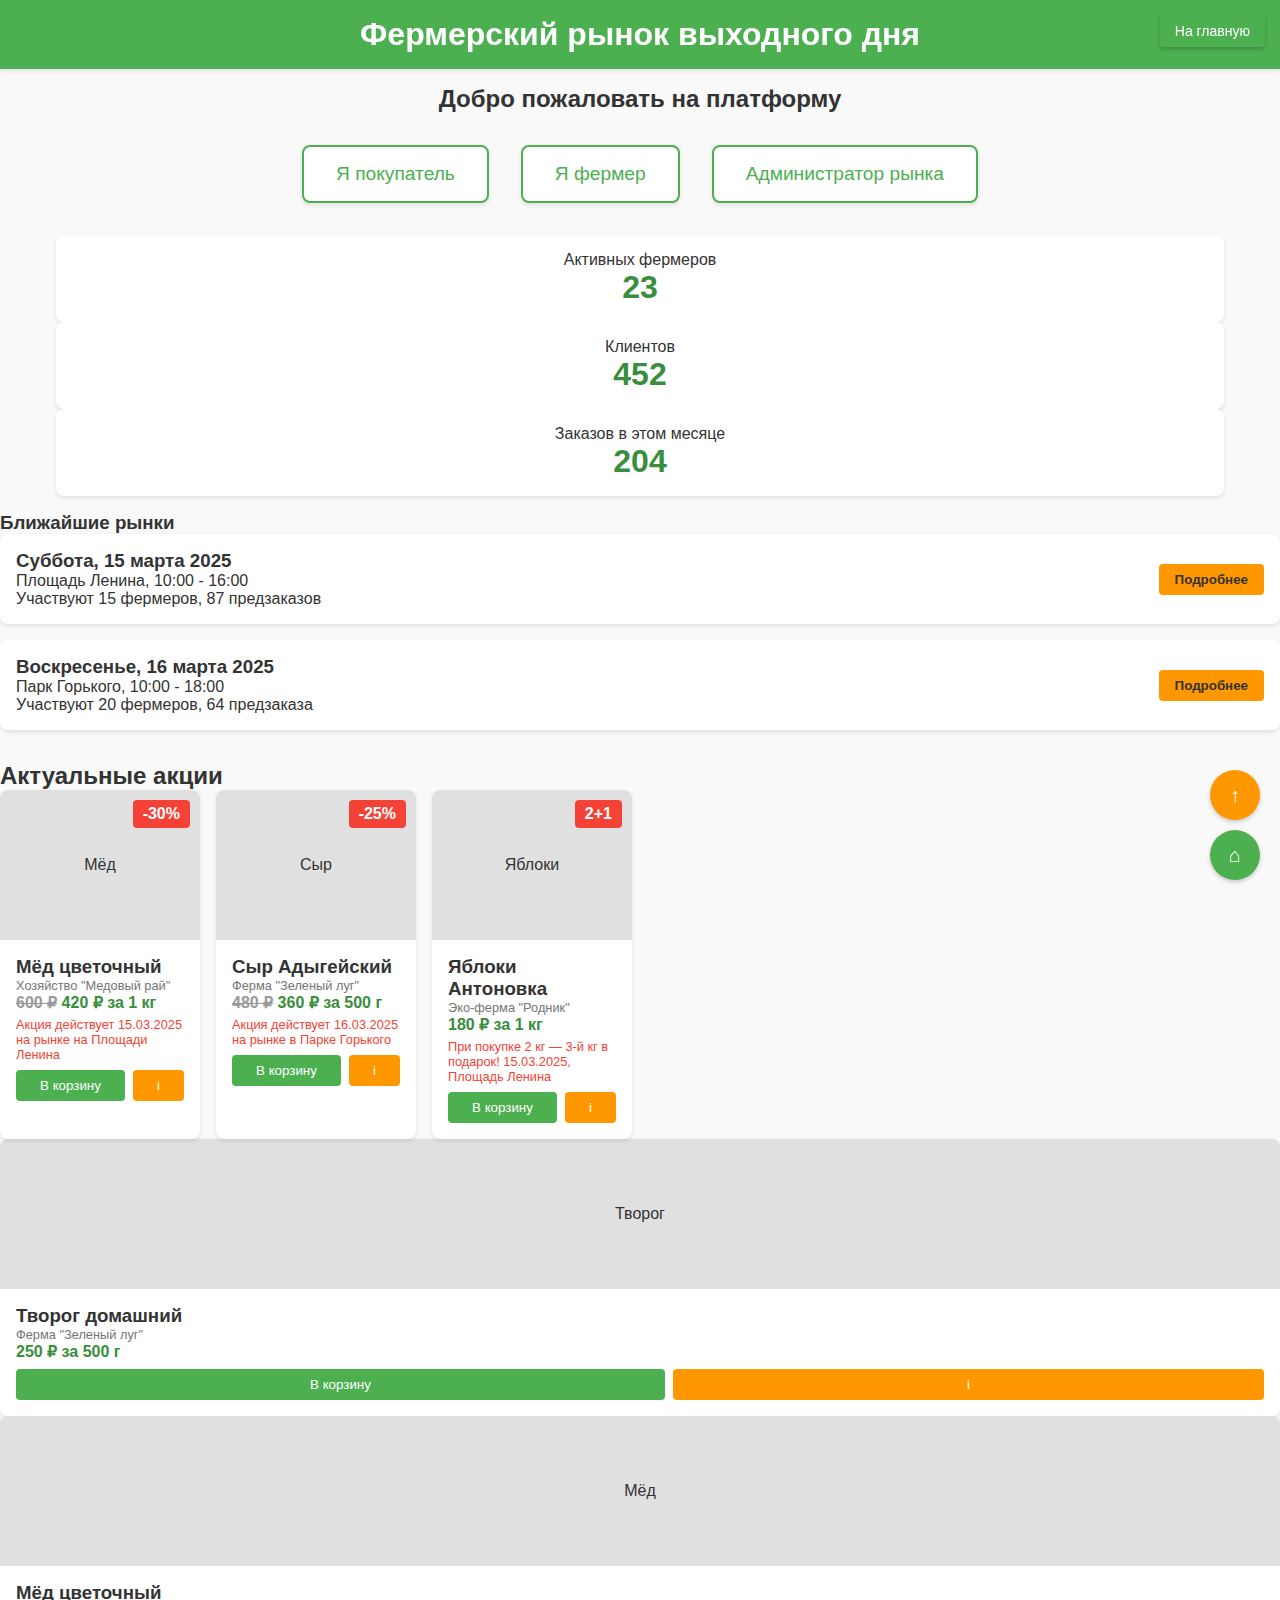
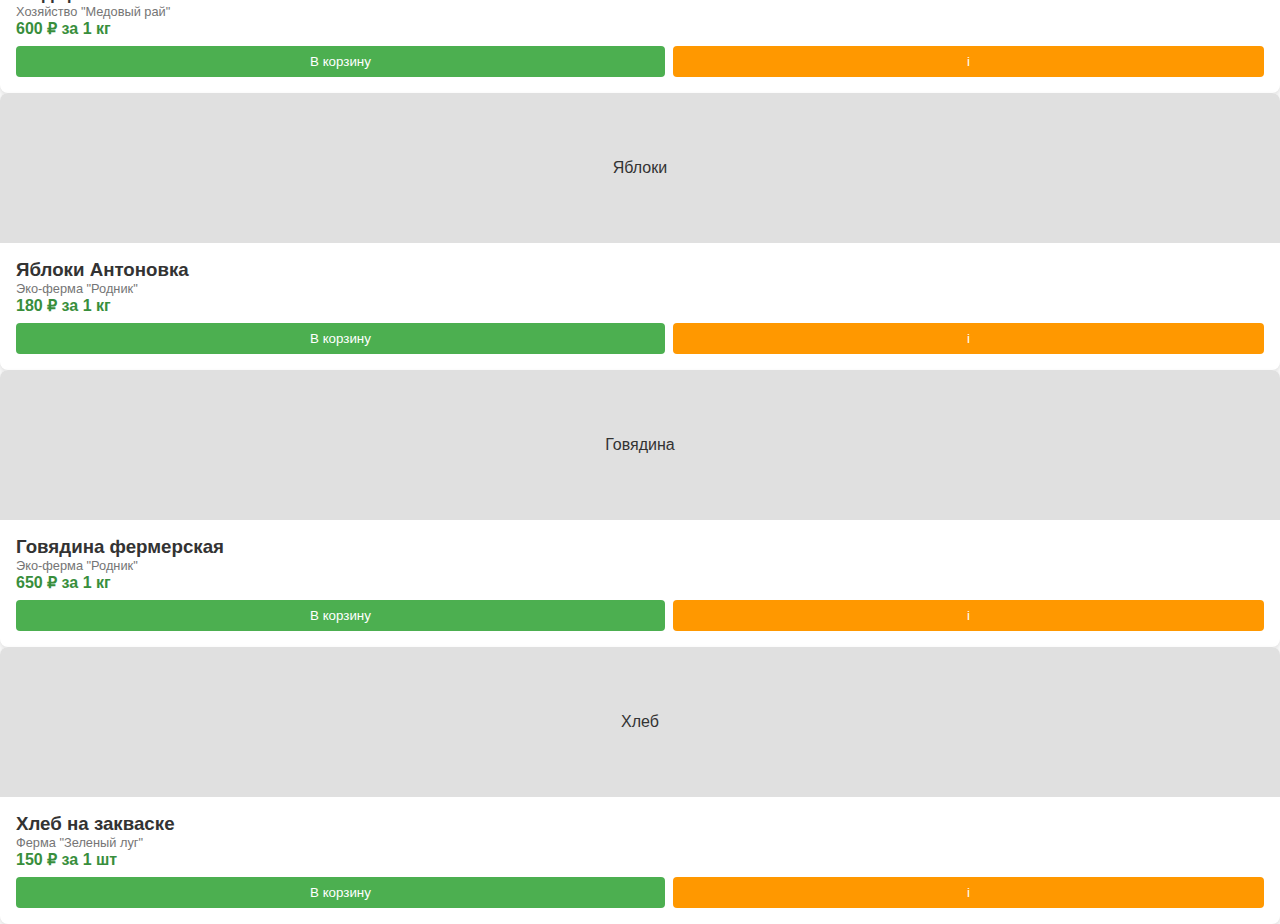
==== commit 284be895: "reverse to single index.html" ====
--- a/index.html
+++ b/index.html
@@ -4,7 +4,491 @@
     <meta charset="UTF-8">
     <meta name="viewport" content="width=device-width, initial-scale=1.0">
     <title>Фермерский рынок выходного дня</title>
-    <link rel="stylesheet" href="css/styles.css">
+    <style>
+        :root {
+            --primary: #4caf50;
+            --primary-dark: #388e3c;
+            --secondary: #ff9800;
+            --light-grey: #f5f5f5;
+            --medium-grey: #e0e0e0;
+            --dark-grey: #757575;
+            --text-dark: #333333;
+            --text-light: #ffffff;
+        }
+        
+        * {
+            margin: 0;
+            padding: 0;
+            box-sizing: border-box;
+            font-family: 'Segoe UI', Tahoma, Geneva, Verdana, sans-serif;
+        }
+        
+        body {
+            background-color: #f9f9f9;
+            color: var(--text-dark);
+        }
+        
+        header {
+            background-color: var(--primary);
+            color: var(--text-light);
+            padding: 1rem;
+            text-align: center;
+            position: sticky;
+            top: 0;
+            z-index: 100;
+            box-shadow: 0 2px 4px rgba(0,0,0,0.1);
+        }
+        
+        nav {
+            display: flex;
+            justify-content: space-around;
+            background-color: var(--primary-dark);
+            padding: 0.5rem;
+        }
+        
+        nav button {
+            background: none;
+            border: none;
+            color: var(--text-light);
+            font-size: 1rem;
+            cursor: pointer;
+            padding: 0.5rem 1rem;
+            border-radius: 4px;
+            transition: background-color 0.3s;
+        }
+        
+        nav button:hover, nav button.active {
+            background-color: rgba(255,255,255,0.2);
+        }
+        
+        main {
+            max-width: 1200px;
+            margin: 0 auto;
+            padding: 1rem;
+        }
+        
+        .screen {
+            display: none;
+        }
+        
+        .screen.active {
+            display: block;
+        }
+        
+        .card {
+            background-color: white;
+            border-radius: 8px;
+            box-shadow: 0 2px 4px rgba(0,0,0,0.1);
+            padding: 1rem;
+            margin-bottom: 1rem;
+        }
+        
+        .card-title {
+            font-size: 1.2rem;
+            margin-bottom: 0.5rem;
+            color: var(--primary-dark);
+        }
+        
+        .market-date {
+            display: flex;
+            justify-content: space-between;
+            align-items: center;
+            padding: 1rem;
+            background-color: white;
+            border-radius: 8px;
+            margin-bottom: 1rem;
+            box-shadow: 0 2px 4px rgba(0,0,0,0.1);
+        }
+        
+        .market-info {
+            flex-grow: 1;
+        }
+        
+        .market-actions button {
+            background-color: var(--secondary);
+            color: var(--text-dark);
+            border: none;
+            padding: 0.5rem 1rem;
+            border-radius: 4px;
+            cursor: pointer;
+            font-weight: bold;
+        }
+        
+        .farm-card {
+            display: flex;
+            background-color: white;
+            border-radius: 8px;
+            margin-bottom: 1rem;
+            overflow: hidden;
+            box-shadow: 0 2px 4px rgba(0,0,0,0.1);
+        }
+        
+        .farm-image {
+            width: 100px;
+            height: 100px;
+            background-color: var(--medium-grey);
+            display: flex;
+            align-items: center;
+            justify-content: center;
+        }
+        
+        .farm-info {
+            padding: 1rem;
+            flex-grow: 1;
+        }
+        
+        .product-grid {
+            display: grid;
+            grid-template-columns: repeat(auto-fill, minmax(200px, 1fr));
+            gap: 1rem;
+        }
+        
+        .product-card {
+            background-color: white;
+            border-radius: 8px;
+            overflow: hidden;
+            box-shadow: 0 2px 4px rgba(0,0,0,0.1);
+        }
+        
+        .product-image {
+            height: 150px;
+            background-color: var(--medium-grey);
+            display: flex;
+            align-items: center;
+            justify-content: center;
+        }
+        
+        .product-info {
+            padding: 1rem;
+        }
+        
+        .product-price {
+            font-weight: bold;
+            color: var(--primary-dark);
+        }
+        
+        .product-farm {
+            font-size: 0.8rem;
+            color: var(--dark-grey);
+        }
+        
+        .product-actions {
+            display: flex;
+            justify-content: space-between;
+            margin-top: 0.5rem;
+        }
+        
+        .product-actions button {
+            background-color: var(--primary);
+            color: var(--text-light);
+            border: none;
+            padding: 0.5rem;
+            border-radius: 4px;
+            cursor: pointer;
+            flex-grow: 1;
+            margin-right: 0.5rem;
+        }
+        
+        .product-actions button:last-child {
+            margin-right: 0;
+            background-color: var(--secondary);
+        }
+        
+        .filter-bar {
+            display: flex;
+            margin-bottom: 1rem;
+            background-color: white;
+            padding: 0.5rem;
+            border-radius: 8px;
+            box-shadow: 0 2px 4px rgba(0,0,0,0.1);
+        }
+        
+        .filter-bar select, .filter-bar input {
+            margin-right: 0.5rem;
+            padding: 0.5rem;
+            border: 1px solid var(--medium-grey);
+            border-radius: 4px;
+        }
+        
+        .filter-bar input {
+            flex-grow: 1;
+        }
+        
+        .cart-item {
+            display: flex;
+            align-items: center;
+            margin-bottom: 1rem;
+            padding-bottom: 1rem;
+            border-bottom: 1px solid var(--medium-grey);
+        }
+        
+        .cart-item-info {
+            flex-grow: 1;
+            padding: 0 1rem;
+        }
+        
+        .cart-item-farm {
+            font-size: 0.8rem;
+            color: var(--dark-grey);
+        }
+        
+        .cart-item-actions {
+            display: flex;
+            align-items: center;
+        }
+        
+        .cart-item-actions button {
+            background-color: var(--light-grey);
+            border: none;
+            width: 30px;
+            height: 30px;
+            border-radius: 4px;
+            cursor: pointer;
+            font-size: 1.2rem;
+        }
+        
+        .cart-item-actions span {
+            margin: 0 0.5rem;
+        }
+        
+        .cart-summary {
+            background-color: var(--light-grey);
+            padding: 1rem;
+            border-radius: 8px;
+            margin-top: 1rem;
+        }
+        
+        .cart-total {
+            display: flex;
+            justify-content: space-between;
+            font-weight: bold;
+            margin-bottom: 1rem;
+        }
+        
+        .cart-summary button {
+            background-color: var(--primary);
+            color: var(--text-light);
+            border: none;
+            padding: 0.5rem 1rem;
+            border-radius: 4px;
+            cursor: pointer;
+            width: 100%;
+            font-size: 1rem;
+            font-weight: bold;
+        }
+        
+        .order-success {
+            text-align: center;
+            padding: 2rem;
+        }
+        
+        .order-success h2 {
+            color: var(--primary);
+            margin-bottom: 1rem;
+        }
+        
+        .back-button {
+            background-color: var(--primary);
+            color: var(--text-light);
+            border: none;
+            padding: 0.5rem 1rem;
+            border-radius: 4px;
+            cursor: pointer;
+            font-size: 1rem;
+            margin-top: 1rem;
+        }
+        
+        .login-form {
+            max-width: 400px;
+            margin: 2rem auto;
+            padding: 2rem;
+            background-color: white;
+            border-radius: 8px;
+            box-shadow: 0 2px 8px rgba(0,0,0,0.1);
+        }
+        
+        .form-group {
+            margin-bottom: 1rem;
+        }
+        
+        .form-group label {
+            display: block;
+            margin-bottom: 0.5rem;
+        }
+        
+        .form-group input, .form-group select, .form-group textarea {
+            width: 100%;
+            padding: 0.5rem;
+            border: 1px solid var(--medium-grey);
+            border-radius: 4px;
+        }
+        
+        .form-actions {
+            display: flex;
+            justify-content: space-between;
+            margin-top: 1rem;
+        }
+        
+        .form-actions button {
+            background-color: var(--primary);
+            color: var(--text-light);
+            border: none;
+            padding: 0.5rem 1rem;
+            border-radius: 4px;
+            cursor: pointer;
+        }
+        
+        .form-actions a {
+            color: var(--primary);
+            text-decoration: none;
+        }
+        
+        .farmer-dashboard {
+            display: grid;
+            grid-template-columns: repeat(auto-fit, minmax(250px, 1fr));
+            gap: 1rem;
+            margin-bottom: 2rem;
+        }
+        
+        .stat-card {
+            background-color: white;
+            border-radius: 8px;
+            padding: 1rem;
+            box-shadow: 0 2px 4px rgba(0,0,0,0.1);
+            text-align: center;
+        }
+        
+        .stat-value {
+            font-size: 2rem;
+            font-weight: bold;
+            color: var(--primary-dark);
+        }
+        
+        .order-list-item {
+            display: flex;
+            justify-content: space-between;
+            align-items: center;
+            padding: 1rem;
+            background-color: white;
+            border-radius: 8px;
+            margin-bottom: 1rem;
+            box-shadow: 0 2px 4px rgba(0,0,0,0.1);
+        }
+        
+        .order-customer {
+            font-weight: bold;
+        }
+        
+        .order-status {
+            padding: 0.25rem 0.5rem;
+            border-radius: 4px;
+            font-size: 0.8rem;
+            font-weight: bold;
+        }
+        
+        .order-status.pending {
+            background-color: #fff3e0;
+            color: #e65100;
+        }
+        
+        .order-status.confirmed {
+            background-color: #e8f5e9;
+            color: #2e7d32;
+        }
+        
+        .tabs {
+            display: flex;
+            margin-bottom: 1rem;
+            background-color: white;
+            border-radius: 8px;
+            overflow: hidden;
+            box-shadow: 0 2px 4px rgba(0,0,0,0.1);
+        }
+        
+        .tab {
+            padding: 1rem;
+            flex-grow: 1;
+            text-align: center;
+            cursor: pointer;
+            border-bottom: 3px solid transparent;
+        }
+        
+        .tab.active {
+            border-bottom-color: var(--primary);
+            font-weight: bold;
+        }
+        
+        .tab-content {
+            display: none;
+        }
+        
+        .tab-content.active {
+            display: block;
+        }
+        
+        @media (max-width: 768px) {
+            .product-grid {
+                grid-template-columns: repeat(auto-fill, minmax(150px, 1fr));
+            }
+            
+            .farm-image {
+                width: 80px;
+                height: 80px;
+            }
+        }
+        
+        @media (max-width: 480px) {
+            .product-grid {
+                grid-template-columns: 1fr;
+            }
+            
+            nav {
+                flex-wrap: wrap;
+            }
+            
+            nav button {
+                flex-grow: 1;
+                margin-bottom: 0.5rem;
+            }
+        }
+        
+        .user-type-selection {
+            display: flex;
+            justify-content: center;
+            margin: 2rem 0;
+        }
+        
+        .user-type-button {
+            background-color: white;
+            border: 2px solid var(--primary);
+            color: var(--primary);
+            padding: 1rem 2rem;
+            margin: 0 1rem;
+            border-radius: 8px;
+            cursor: pointer;
+            font-size: 1.2rem;
+            transition: all 0.3s;
+            box-shadow: 0 2px 4px rgba(0,0,0,0.1);
+        }
+        
+        .user-type-button:hover {
+            background-color: var(--primary);
+            color: white;
+        }
+        
+        .badge {
+            display: inline-block;
+            background-color: var(--secondary);
+            color: white;
+            border-radius: 50%;
+            width: 20px;
+            height: 20px;
+            font-size: 0.8rem;
+            text-align: center;
+            line-height: 20px;
+            margin-left: 5px;
+        }
+    </style>
 </head>
 <body>
     <!-- Начальный экран выбора типа пользователя -->
@@ -18,6 +502,731 @@
                 <button class="user-type-button" onclick="showScreen('login-screen'); setUserType('customer')">Я покупатель</button>
                 <button class="user-type-button" onclick="showScreen('login-screen'); setUserType('farmer')">Я фермер</button>
                 <button class="user-type-button" onclick="showScreen('login-screen'); setUserType('admin')">Администратор рынка</button>
+            </div>
+
+    <script>
+        // Переменная для хранения типа пользователя
+        let userType = '';
+        
+        // Функция для переключения экранов
+        function showScreen(screenId) {
+            document.querySelectorAll('.screen').forEach(screen => {
+                screen.classList.remove('active');
+            });
+            document.getElementById(screenId).classList.add('active');
+        }
+        
+        // Функция для установки типа пользователя
+        function setUserType(type) {
+            userType = type;
+            document.getElementById('login-title').textContent = `Вход для ${type === 'customer' ? 'покупателя' : type === 'farmer' ? 'фермера' : 'администратора'}`;
+        }
+        
+        // Функция для входа в систему
+        function login() {
+            if (userType === 'customer') {
+                showScreen('customer-screen');
+            } else if (userType === 'farmer') {
+                showScreen('farmer-screen');
+            } else if (userType === 'admin') {
+                showScreen('admin-screen');
+            }
+        }
+        
+        // Функции для работы с вкладками клиента
+        function showCustomerTab(tabId) {
+            // Сначала деактивируем все кнопки и вкладки
+            document.querySelectorAll('#customer-screen nav button').forEach(btn => {
+                btn.classList.remove('active');
+            });
+            document.querySelectorAll('#customer-screen .tab-content').forEach(tab => {
+                tab.classList.remove('active');
+            });
+            
+            // Затем активируем нужную кнопку и вкладку
+            document.getElementById(`${tabId}-tab-btn`).classList.add('active');
+            document.getElementById(`${tabId}-tab`).classList.add('active');
+            
+            // Отдельная обработка для успешного оформления заказа
+            if (tabId === 'order-success') {
+                document.getElementById('order-success').classList.add('active');
+            }
+        }
+        
+        // Функции для работы с вкладками фермера
+        function showFarmerTab(tabId) {
+            document.querySelectorAll('#farmer-screen nav button').forEach(btn => {
+                btn.classList.remove('active');
+            });
+            document.querySelectorAll('#farmer-screen .tab-content').forEach(tab => {
+                tab.classList.remove('active');
+            });
+            
+            document.getElementById(`${tabId}-tab-btn`).classList.add('active');
+            document.getElementById(`${tabId}-tab`).classList.add('active');
+        }
+        
+        // Функции для работы с подвкладками товаров
+        function showProductsSubTab(tabId) {
+            document.querySelectorAll('#products-tab .tab').forEach(tab => {
+                tab.classList.remove('active');
+            });
+            document.querySelectorAll('#products-tab .tab-content').forEach(content => {
+                content.classList.remove('active');
+            });
+            
+            event.target.classList.add('active');
+            document.getElementById(tabId).classList.add('active');
+        }
+        
+        // Функции для работы с подвкладками заказов
+        function showOrdersSubTab(tabId) {
+            document.querySelectorAll('#farmer-orders-tab .tab').forEach(tab => {
+                tab.classList.remove('active');
+            });
+            document.querySelectorAll('#farmer-orders-tab .tab-content').forEach(content => {
+                content.classList.remove('active');
+            });
+            
+            event.target.classList.add('active');
+            document.getElementById(tabId).classList.add('active');
+        }
+        
+        // Функции для работы с вкладками администратора
+        function showAdminTab(tabId) {
+            document.querySelectorAll('#admin-screen nav button').forEach(btn => {
+                btn.classList.remove('active');
+            });
+            document.querySelectorAll('#admin-screen .tab-content').forEach(tab => {
+                tab.classList.remove('active');
+            });
+            
+            document.getElementById(`${tabId}-tab-btn`).classList.add('active');
+            document.getElementById(`${tabId}-tab`).classList.add('active');
+        }
+        
+        // Функции для работы с подвкладками рынков
+        function showMarketSubTab(tabId) {
+            document.querySelectorAll('#admin-markets-tab .tab').forEach(tab => {
+                tab.classList.remove('active');
+            });
+            document.querySelectorAll('#admin-markets-tab .tab-content').forEach(content => {
+                content.classList.remove('active');
+            });
+            
+            event.target.classList.add('active');
+            document.getElementById(tabId).classList.add('active');
+        }
+        
+        // Функция для добавления товара в корзину
+        function addToCart() {
+            alert('Товар добавлен в корзину');
+        }
+        
+        // Функция для обновления количества товара в корзине
+        function updateQuantity(button, change) {
+            const quantityElement = button.parentElement.querySelector('span');
+            let quantity = parseInt(quantityElement.textContent);
+            
+            quantity += change;
+            if (quantity < 1) {
+                if (confirm('Удалить товар из корзины?')) {
+                    button.closest('.cart-item').remove();
+                } else {
+                    quantity = 1;
+                }
+            }
+            
+            quantityElement.textContent = quantity;
+        }
+        
+        // Функция для оформления заказа
+        function submitOrder() {
+            showCustomerTab('order-success');
+        }
+    </script>
+</body>
+</html>
+    
+    <!-- Основной экран администратора рынка -->
+    <div id="admin-screen" class="screen">
+        <header>
+            <h1>Фермерский рынок выходного дня - Панель администратора</h1>
+        </header>
+        <nav>
+            <button onclick="showAdminTab('admin-dashboard')" class="active" id="admin-dashboard-tab-btn">Общая статистика</button>
+            <button onclick="showAdminTab('admin-markets')" id="admin-markets-tab-btn">Управление рынками</button>
+            <button onclick="showAdminTab('admin-farmers')" id="admin-farmers-tab-btn">Фермеры</button>
+            <button onclick="showAdminTab('admin-customers')" id="admin-customers-tab-btn">Клиенты</button>
+            <button onclick="showAdminTab('admin-settings')" id="admin-settings-tab-btn">Настройки</button>
+        </nav>
+        <main>
+            <!-- Вкладка Общая статистика -->
+            <div id="admin-dashboard-tab" class="tab-content active">
+                <h2>Общая статистика платформы</h2>
+                <div class="farmer-dashboard">
+                    <div class="stat-card">
+                        <p>Оборот за март</p>
+                        <p class="stat-value">387 500 ₽</p>
+                    </div>
+                
+                <div class="card" style="margin-top: 1rem;">
+                    <table style="width: 100%; border-collapse: collapse;">
+                        <thead>
+                            <tr style="background-color: var(--light-grey);">
+                                <th style="padding: 0.5rem; text-align: left; border-bottom: 1px solid var(--medium-grey);">Имя</th>
+                                <th style="padding: 0.5rem; text-align: left; border-bottom: 1px solid var(--medium-grey);">Телефон</th>
+                                <th style="padding: 0.5rem; text-align: left; border-bottom: 1px solid var(--medium-grey);">Заказов</th>
+                                <th style="padding: 0.5rem; text-align: left; border-bottom: 1px solid var(--medium-grey);">Сумма</th>
+                                <th style="padding: 0.5rem; text-align: left; border-bottom: 1px solid var(--medium-grey);">Действия</th>
+                            </tr>
+                        </thead>
+                        <tbody>
+                            <tr>
+                                <td style="padding: 0.5rem; border-bottom: 1px solid var(--medium-grey);">Иван Петров</td>
+                                <td style="padding: 0.5rem; border-bottom: 1px solid var(--medium-grey);">+7 (999) 123-45-67</td>
+                                <td style="padding: 0.5rem; border-bottom: 1px solid var(--medium-grey);">15</td>
+                                <td style="padding: 0.5rem; border-bottom: 1px solid var(--medium-grey);">18,750 ₽</td>
+                                <td style="padding: 0.5rem; border-bottom: 1px solid var(--medium-grey);">
+                                    <button style="background-color: var(--primary); color: white; border: none; padding: 0.5rem; border-radius: 4px; cursor: pointer; margin-right: 0.5rem;">Профиль</button>
+                                </td>
+                            </tr>
+                            <tr>
+                                <td style="padding: 0.5rem; border-bottom: 1px solid var(--medium-grey);">Анна Кузнецова</td>
+                                <td style="padding: 0.5rem; border-bottom: 1px solid var(--medium-grey);">+7 (999) 987-65-43</td>
+                                <td style="padding: 0.5rem; border-bottom: 1px solid var(--medium-grey);">8</td>
+                                <td style="padding: 0.5rem; border-bottom: 1px solid var(--medium-grey);">12,400 ₽</td>
+                                <td style="padding: 0.5rem; border-bottom: 1px solid var(--medium-grey);">
+                                    <button style="background-color: var(--primary); color: white; border: none; padding: 0.5rem; border-radius: 4px; cursor: pointer; margin-right: 0.5rem;">Профиль</button>
+                                </td>
+                            </tr>
+                            <tr>
+                                <td style="padding: 0.5rem; border-bottom: 1px solid var(--medium-grey);">Петр Сидоров</td>
+                                <td style="padding: 0.5rem; border-bottom: 1px solid var(--medium-grey);">+7 (999) 111-22-33</td>
+                                <td style="padding: 0.5rem; border-bottom: 1px solid var(--medium-grey);">12</td>
+                                <td style="padding: 0.5rem; border-bottom: 1px solid var(--medium-grey);">15,800 ₽</td>
+                                <td style="padding: 0.5rem; border-bottom: 1px solid var(--medium-grey);">
+                                    <button style="background-color: var(--primary); color: white; border: none; padding: 0.5rem; border-radius: 4px; cursor: pointer; margin-right: 0.5rem;">Профиль</button>
+                                </td>
+                            </tr>
+                        </tbody>
+                    </table>
+                </div>
+            </div>
+            
+            <!-- Вкладка Настройки -->
+            <div id="admin-settings-tab" class="tab-content">
+                <h2>Настройки платформы</h2>
+                
+                <div class="card">
+                    <h3 class="card-title">Общие настройки</h3>
+                    <div class="form-group">
+                        <label for="platform-name">Название платформы</label>
+                        <input type="text" id="platform-name" value="Фермерский рынок выходного дня">
+                    </div>
+                    <div class="form-group">
+                        <label for="platform-contact">Контактный телефон поддержки</label>
+                        <input type="tel" id="platform-contact" value="+7 (999) 999-99-99">
+                    </div>
+                    <div class="form-group">
+                        <label for="platform-email">Email поддержки</label>
+                        <input type="email" id="platform-email" value="support@farmermarket.ru">
+                    </div>
+                </div>
+                
+                <div class="card">
+                    <h3 class="card-title">Настройки уведомлений</h3>
+                    <div class="form-group" style="display: flex; align-items: center;">
+                        <input type="checkbox" id="notify-new-market" checked style="margin-right: 0.5rem;">
+                        <label for="notify-new-market">Уведомлять о новых рынках</label>
+                    </div>
+                    <div class="form-group" style="display: flex; align-items: center;">
+                        <input type="checkbox" id="notify-orders" checked style="margin-right: 0.5rem;">
+                        <label for="notify-orders">Уведомлять о новых заказах</label>
+                    </div>
+                    <div class="form-group" style="display: flex; align-items: center;">
+                        <input type="checkbox" id="notify-reminder" checked style="margin-right: 0.5rem;">
+                        <label for="notify-reminder">Отправлять напоминания</label>
+                    </div>
+                </div>
+                
+                <button style="background-color: var(--primary); color: white; border: none; padding: 0.5rem 1rem; border-radius: 4px; cursor: pointer; margin-top: 1rem;" onclick="alert('Настройки сохранены')">Сохранить настройки</button>
+            </div>
+        </main>
+    </div>
+                    <div class="stat-card">
+                        <p>Активных фермеров</p>
+                        <p class="stat-value">23</p>
+                    </div>
+                    <div class="stat-card">
+                        <p>Клиентов</p>
+                        <p class="stat-value">452</p>
+                    </div>
+                    <div class="stat-card">
+                        <p>Заказов в этом месяце</p>
+                        <p class="stat-value">204</p>
+                    </div>
+                </div>
+                
+                <h3>Ближайшие рынки</h3>
+                <div class="market-date">
+                    <div class="market-info">
+                        <h3>Суббота, 15 марта 2025</h3>
+                        <p>Площадь Ленина, 10:00 - 16:00</p>
+                        <p>Участвуют 15 фермеров, 87 предзаказов</p>
+                    </div>
+                    <div class="market-actions">
+                        <button onclick="showAdminTab('admin-markets')">Подробнее</button>
+                    </div>
+                </div>
+                <div class="market-date">
+                    <div class="market-info">
+                        <h3>Воскресенье, 16 марта 2025</h3>
+                        <p>Парк Горького, 10:00 - 18:00</p>
+                        <p>Участвуют 20 фермеров, 64 предзаказа</p>
+                    </div>
+                    <div class="market-actions">
+                        <button onclick="showAdminTab('admin-markets')">Подробнее</button>
+                    </div>
+                </div>
+            </div>
+
+            <h2 style="margin-top: 2rem;">Актуальные акции</h2>
+            <div class="product-grid">
+                <div class="product-card">
+                    <div class="product-image" style="position: relative;">
+                        Мёд
+                        <div style="position: absolute; top: 10px; right: 10px; background-color: #f44336; color: white; padding: 5px 10px; border-radius: 4px; font-weight: bold;">-30%</div>
+                    </div>
+                    <div class="product-info">
+                        <h3>Мёд цветочный</h3>
+                        <p class="product-farm">Хозяйство "Медовый рай"</p>
+                        <p class="product-price"><span style="text-decoration: line-through; color: #999;">600 ₽</span> 420 ₽ за 1 кг</p>
+                        <p style="font-size: 0.8rem; color: #f44336; margin-top: 5px;">Акция действует 15.03.2025 на рынке на Площади Ленина</p>
+                        <div class="product-actions">
+                            <button onclick="addToCart()">В корзину</button>
+                            <button onclick="alert('Информация о товаре: Цветочный мёд, сбор лето 2024. Последние 10 кг по акции!')">i</button>
+                        </div>
+                    </div>
+                </div>
+                <div class="product-card">
+                    <div class="product-image" style="position: relative;">
+                        Сыр
+                        <div style="position: absolute; top: 10px; right: 10px; background-color: #f44336; color: white; padding: 5px 10px; border-radius: 4px; font-weight: bold;">-25%</div>
+                    </div>
+                    <div class="product-info">
+                        <h3>Сыр Адыгейский</h3>
+                        <p class="product-farm">Ферма "Зеленый луг"</p>
+                        <p class="product-price"><span style="text-decoration: line-through; color: #999;">480 ₽</span> 360 ₽ за 500 г</p>
+                        <p style="font-size: 0.8rem; color: #f44336; margin-top: 5px;">Акция действует 16.03.2025 на рынке в Парке Горького</p>
+                        <div class="product-actions">
+                            <button onclick="addToCart()">В корзину</button>
+                            <button onclick="alert('Информация о товаре: Домашний адыгейский сыр из цельного молока. Мягкий, нежный.')">i</button>
+                        </div>
+                    </div>
+                </div>
+                <div class="product-card">
+                    <div class="product-image" style="position: relative;">
+                        Яблоки
+                        <div style="position: absolute; top: 10px; right: 10px; background-color: #f44336; color: white; padding: 5px 10px; border-radius: 4px; font-weight: bold;">2+1</div>
+                    </div>
+                    <div class="product-info">
+                        <h3>Яблоки Антоновка</h3>
+                        <p class="product-farm">Эко-ферма "Родник"</p>
+                        <p class="product-price">180 ₽ за 1 кг</p>
+                        <p style="font-size: 0.8rem; color: #f44336; margin-top: 5px;">При покупке 2 кг — 3-й кг в подарок! 15.03.2025, Площадь Ленина</p>
+                        <div class="product-actions">
+                            <button onclick="addToCart()">В корзину</button>
+                            <button onclick="alert('Информация о товаре: Яблоки сорта Антоновка, без обработки химикатами. Акция: при покупке 2 кг третий кг — бесплатно!')">i</button>
+                        </div>
+                    </div>
+                </div>
+            </div>
+            
+            <!-- Вкладка Управление рынками -->
+            <div id="admin-markets-tab" class="tab-content">
+                <h2>Управление рынками</h2>
+                <button style="margin-bottom: 1rem; background-color: var(--primary); color: white; border: none; padding: 0.5rem 1rem; border-radius: 4px; cursor: pointer;">+ Создать новый рынок</button>
+                
+                <div class="tabs">
+                    <div class="tab active" onclick="showMarketSubTab('upcoming-markets')">Предстоящие</div>
+                    <div class="tab" onclick="showMarketSubTab('past-markets')">Прошедшие</div>
+                </div>
+                
+                <div id="upcoming-markets" class="tab-content active">
+                    <div class="market-date">
+                        <div class="market-info">
+                            <h3>Суббота, 15 марта 2025</h3>
+                            <p>Площадь Ленина, 10:00 - 16:00</p>
+                            <p>Участвуют 15 фермеров, 87 предзаказов</p>
+                        </div>
+                        <div class="market-actions">
+                            <button style="background-color: var(--primary); color: white; border: none; padding: 0.5rem 1rem; border-radius: 4px; cursor: pointer; margin-right: 0.5rem;">Редактировать</button>
+                            <button style="background-color: #f44336; color: white; border: none; padding: 0.5rem 1rem; border-radius: 4px; cursor: pointer;">Отменить</button>
+                        </div>
+                    </div>
+                    <div class="market-date">
+                        <div class="market-info">
+                            <h3>Воскресенье, 16 марта 2025</h3>
+                            <p>Парк Горького, 10:00 - 18:00</p>
+                            <p>Участвуют 20 фермеров, 64 предзаказа</p>
+                        </div>
+                        <div class="market-actions">
+                            <button style="background-color: var(--primary); color: white; border: none; padding: 0.5rem 1rem; border-radius: 4px; cursor: pointer; margin-right: 0.5rem;">Редактировать</button>
+                            <button style="background-color: #f44336; color: white; border: none; padding: 0.5rem 1rem; border-radius: 4px; cursor: pointer;">Отменить</button>
+                        </div>
+                    </div>
+                    <div class="market-date">
+                        <div class="market-info">
+                            <h3>Суббота, 22 марта 2025</h3>
+                            <p>Площадь Ленина, 10:00 - 16:00</p>
+                            <p>Участвуют 17 фермеров, 42 предзаказа</p>
+                        </div>
+                        <div class="market-actions">
+                            <button style="background-color: var(--primary); color: white; border: none; padding: 0.5rem 1rem; border-radius: 4px; cursor: pointer; margin-right: 0.5rem;">Редактировать</button>
+                            <button style="background-color: #f44336; color: white; border: none; padding: 0.5rem 1rem; border-radius: 4px; cursor: pointer;">Отменить</button>
+                        </div>
+                    </div>
+                </div>
+                
+                <div id="past-markets" class="tab-content">
+                    <div class="market-date">
+                        <div class="market-info">
+                            <h3>Суббота, 8 марта 2025</h3>
+                            <p>Площадь Ленина, 10:00 - 16:00</p>
+                            <p>Участвовало 18 фермеров, 92 заказа</p>
+                            <p><strong>Оборот:</strong> 124 500 ₽</p>
+                        </div>
+                        <div class="market-actions">
+                            <button style="background-color: var(--primary); color: white; border: none; padding: 0.5rem 1rem; border-radius: 4px; cursor: pointer;">Отчёт</button>
+                        </div>
+                    </div>
+                </div>
+            </div>
+            
+            <!-- Вкладка Фермеры -->
+            <div id="admin-farmers-tab" class="tab-content">
+                <h2>Управление фермерами</h2>
+                <button style="margin-bottom: 1rem; background-color: var(--primary); color: white; border: none; padding: 0.5rem 1rem; border-radius: 4px; cursor: pointer;">+ Добавить фермера</button>
+                
+                <div class="farm-card">
+                    <div class="farm-image">Фото</div>
+                    <div class="farm-info">
+                        <h3>Ферма "Зеленый луг"</h3>
+                        <p>Специализация: молочные продукты, выпечка</p>
+                        <p>Контакт: Иванов Иван, +7 (999) 123-45-67</p>
+                        <p><strong>Статус:</strong> Активный</p>
+                        <div style="display: flex; margin-top: 0.5rem;">
+                            <button style="background-color: var(--primary); color: white; border: none; padding: 0.5rem 1rem; border-radius: 4px; cursor: pointer; margin-right: 0.5rem;">Редактировать</button>
+                            <button style="background-color: #f44336; color: white; border: none; padding: 0.5rem 1rem; border-radius: 4px; cursor: pointer;">Деактивировать</button>
+                        </div>
+                    </div>
+                </div>
+                <div class="farm-card">
+                    <div class="farm-image">Фото</div>
+                    <div class="farm-info">
+                        <h3>Эко-ферма "Родник"</h3>
+                        <p>Специализация: овощи, фрукты, мясо</p>
+                        <p>Контакт: Петрова Анна, +7 (999) 987-65-43</p>
+                        <p><strong>Статус:</strong> Активный</p>
+                        <div style="display: flex; margin-top: 0.5rem;">
+                            <button style="background-color: var(--primary); color: white; border: none; padding: 0.5rem 1rem; border-radius: 4px; cursor: pointer; margin-right: 0.5rem;">Редактировать</button>
+                            <button style="background-color: #f44336; color: white; border: none; padding: 0.5rem 1rem; border-radius: 4px; cursor: pointer;">Деактивировать</button>
+                        </div>
+                    </div>
+                </div>
+                <div class="farm-card">
+                    <div class="farm-image">Фото</div>
+                    <div class="farm-info">
+                        <h3>Хозяйство "Медовый рай"</h3>
+                        <p>Специализация: мёд и продукты пчеловодства</p>
+                        <p>Контакт: Сидоров Алексей, +7 (999) 555-55-55</p>
+                        <p><strong>Статус:</strong> Активный</p>
+                        <div style="display: flex; margin-top: 0.5rem;">
+                            <button style="background-color: var(--primary); color: white; border: none; padding: 0.5rem 1rem; border-radius: 4px; cursor: pointer; margin-right: 0.5rem;">Редактировать</button>
+                            <button style="background-color: #f44336; color: white; border: none; padding: 0.5rem 1rem; border-radius: 4px; cursor: pointer;">Деактивировать</button>
+                        </div>
+                    </div>
+                </div>
+            </div>
+            
+            <!-- Вкладка Клиенты -->
+            <div id="admin-customers-tab" class="tab-content">
+                <h2>База клиентов</h2>
+                <div class="filter-bar">
+                    <input type="text" placeholder="Поиск по имени или телефону...">
+                    <select>
+                        <option>Все клиенты</option>
+                        <option>Активные</option>
+                        <option>Новые</option>
+                        <option>Неактивные</option>
+                    </select>
+                    <button style="background-color: var(--primary); color: white; border: none; padding: 0.5rem 1rem; border-radius: 4px; cursor: pointer;">Применить</button>
+                </div>>
+            
+            <!-- Вкладка Заказы фермера -->
+            <div id="farmer-orders-tab" class="tab-content">
+                <h2>Заказы на мои товары</h2>
+                
+                <div class="tabs">
+                    <div class="tab active" onclick="showOrdersSubTab('pending-orders')">Новые (2)</div>
+                    <div class="tab" onclick="showOrdersSubTab('confirmed-orders')">Подтвержденные (13)</div>
+                    <div class="tab" onclick="showOrdersSubTab('completed-orders')">Выполненные</div>
+                </div>
+                
+                <div id="pending-orders" class="tab-content active">
+                    <div class="order-list-item">
+                        <div>
+                            <p class="order-customer">Иван П., тел. +7 (999) 123-45-67</p>
+                            <p>Заказ #1002 от 08.03.2025</p>
+                            <p>Товары: Молоко фермерское (2 л), Творог домашний (1 уп.)</p>
+                            <p>Сумма: 550 ₽</p>
+                            <p>Получение: Суббота, 15 марта 2025, Площадь Ленина</p>
+                        </div>
+                        <div>
+                            <span class="order-status pending">Новый</span>
+                            <div style="margin-top: 1rem;">
+                                <button style="background-color: var(--primary); color: white; border: none; padding: 0.5rem 1rem; border-radius: 4px; cursor: pointer; margin-right: 0.5rem;">Подтвердить</button>
+                                <button style="background-color: #f44336; color: white; border: none; padding: 0.5rem 1rem; border-radius: 4px; cursor: pointer;">Отклонить</button>
+                            </div>
+                        </div>
+                    </div>
+                    <div class="order-list-item">
+                        <div>
+                            <p class="order-customer">Анна К., тел. +7 (999) 987-65-43</p>
+                            <p>Заказ #1001 от 08.03.2025</p>
+                            <p>Товары: Хлеб на закваске (2 шт.)</p>
+                            <p>Сумма: 300 ₽</p>
+                            <p>Получение: Суббота, 15 марта 2025, Площадь Ленина</p>
+                        </div>
+                        <div>
+                            <span class="order-status pending">Новый</span>
+                            <div style="margin-top: 1rem;">
+                                <button style="background-color: var(--primary); color: white; border: none; padding: 0.5rem 1rem; border-radius: 4px; cursor: pointer; margin-right: 0.5rem;">Подтвердить</button>
+                                <button style="background-color: #f44336; color: white; border: none; padding: 0.5rem 1rem; border-radius: 4px; cursor: pointer;">Отклонить</button>
+                            </div>
+                        </div>
+                    </div>
+                </div>
+                
+                <div id="confirmed-orders" class="tab-content">
+                    <div class="order-list-item">
+                        <div>
+                            <p class="order-customer">Петр С., тел. +7 (999) 111-22-33</p>
+                            <p>Заказ #998 от 05.03.2025</p>
+                            <p>Товары: Молоко фермерское (3 л), Творог домашний (2 уп.)</p>
+                            <p>Сумма: 950 ₽</p>
+                            <p>Получение: Суббота, 15 марта 2025, Площадь Ленина</p>
+                        </div>
+                        <div>
+                            <span class="order-status confirmed">Подтвержден</span>
+                        </div>
+                    </div>
+                </div>
+                
+                <div id="completed-orders" class="tab-content">
+                    <p>Здесь будут отображаться выполненные заказы.</p>
+                </div>
+            </div>
+            
+            <!-- Вкладка Расписание -->
+            <div id="schedule-tab" class="tab-content">
+                <h2>Расписание рынков</h2>
+                
+                <div class="market-date">
+                    <div class="market-info">
+                        <h3>Суббота, 15 марта 2025</h3>
+                        <p>Площадь Ленина, 10:00 - 16:00</p>
+                        <p>Участвуют 15 фермеров</p>
+                        <p><strong>Статус:</strong> Участие подтверждено</p>
+                    </div>
+                    <div class="market-actions">
+                        <button style="background-color: #f44336; color: white; border: none; padding: 0.5rem 1rem; border-radius: 4px; cursor: pointer;">Отменить участие</button>
+                    </div>
+                </div>
+                <div class="market-date">
+                    <div class="market-info">
+                        <h3>Воскресенье, 16 марта 2025</h3>
+                        <p>Парк Горького, 10:00 - 18:00</p>
+                        <p>Участвуют 20 фермеров</p>
+                        <p><strong>Статус:</strong> Участие подтверждено</p>
+                    </div>
+                    <div class="market-actions">
+                        <button style="background-color: #f44336; color: white; border: none; padding: 0.5rem 1rem; border-radius: 4px; cursor: pointer;">Отменить участие</button>
+                    </div>
+                </div>
+                <div class="market-date">
+                    <div class="market-info">
+                        <h3>Суббота, 22 марта 2025</h3>
+                        <p>Площадь Ленина, 10:00 - 16:00</p>
+                        <p>Участвуют 17 фермеров</p>
+                        <p><strong>Статус:</strong> Требуется подтверждение</p>
+                    </div>
+                    <div class="market-actions">
+                        <button style="background-color: var(--primary); color: white; border: none; padding: 0.5rem 1rem; border-radius: 4px; cursor: pointer; margin-right: 0.5rem;">Подтвердить</button>
+                        <button style="background-color: #f44336; color: white; border: none; padding: 0.5rem 1rem; border-radius: 4px; cursor: pointer;">Отклонить</button>
+                    </div>
+                </div>
+            </div>
+            
+            <!-- Вкладка Профиль фермера -->
+            <div id="profile-tab" class="tab-content">
+                <h2>Профиль фермы</h2>
+                <div class="card">
+                    <form>
+                        <div class="form-group">
+                            <label for="farm-name">Название фермы</label>
+                            <input type="text" id="farm-name" value="Ферма &quot;Зеленый луг&quot;">
+                        </div>
+                        <div class="form-group">
+                            <label for="farm-specialty">Специализация</label>
+                            <input type="text" id="farm-specialty" value="Молочные продукты, выпечка">
+                        </div>
+                        <div class="form-group">
+                            <label for="farm-description">Описание</label>
+                            <textarea id="farm-description" rows="4" style="width: 100%; padding: 0.5rem; border: 1px solid var(--medium-grey); border-radius: 4px;">Семейная ферма с традициями. Наши коровы питаются только экологически чистыми кормами. Производим натуральные молочные продукты и домашнюю выпечку.</textarea>
+                        </div>
+                        <div class="form-group">
+                            <label for="farm-location">Расположение</label>
+                            <input type="text" id="farm-location" value="30 км от города">
+                        </div>
+                        <div class="form-group">
+                            <label for="farm-phone">Контактный телефон</label>
+                            <input type="tel" id="farm-phone" value="+7 (999) 123-45-67">
+                        </div>
+                        <button type="button" style="background-color: var(--primary); color: white; border: none; padding: 0.5rem 1rem; border-radius: 4px; cursor: pointer; margin-top: 1rem;" onclick="alert('Профиль сохранен')">Сохранить изменения</button>
+                    </form>
+                </div>
+            </div>
+        </main>
+    </div>
+        </main>
+    </div>
+    
+    <!-- Основной экран фермера -->
+    <div id="farmer-screen" class="screen">
+        <header>
+            <h1>Фермерский рынок выходного дня - Панель фермера</h1>
+        </header>
+        <nav>
+            <button onclick="showFarmerTab('dashboard')" class="active" id="dashboard-tab-btn">Статистика</button>
+            <button onclick="showFarmerTab('products')" id="products-tab-btn">Товары</button>
+            <button onclick="showFarmerTab('farmer-orders')" id="farmer-orders-tab-btn">Заказы <span class="badge">2</span></button>
+            <button onclick="showFarmerTab('schedule')" id="schedule-tab-btn">Расписание</button>
+            <button onclick="showFarmerTab('profile')" id="profile-tab-btn">Профиль</button>
+        </nav>
+        <main>
+            <!-- Вкладка Статистика -->
+            <div id="dashboard-tab" class="tab-content active">
+                <h2>Статистика фермы "Зеленый луг"</h2>
+                <div class="farmer-dashboard">
+                    <div class="stat-card">
+                        <p>Продажи за март</p>
+                        <p class="stat-value">45 800 ₽</p>
+                    </div>
+                    <div class="stat-card">
+                        <p>Активных заказов</p>
+                        <p class="stat-value">15</p>
+                    </div>
+                    <div class="stat-card">
+                        <p>Товаров в каталоге</p>
+                        <p class="stat-value">18</p>
+                    </div>
+                    <div class="stat-card">
+                        <p>Постоянных клиентов</p>
+                        <p class="stat-value">56</p>
+                    </div>
+                </div>
+                
+                <h3>Предстоящие рынки</h3>
+                <div class="market-date">
+                    <div class="market-info">
+                        <h3>Суббота, 15 марта 2025</h3>
+                        <p>Площадь Ленина, 10:00 - 16:00</p>
+                        <p>Заказов: 10</p>
+                    </div>
+                    <div class="market-actions">
+                        <button onclick="showFarmerTab('farmer-orders')">Просмотреть заказы</button>
+                    </div>
+                </div>
+                <div class="market-date">
+                    <div class="market-info">
+                        <h3>Воскресенье, 16 марта 2025</h3>
+                        <p>Парк Горького, 10:00 - 18:00</p>
+                        <p>Заказов: 5</p>
+                    </div>
+                    <div class="market-actions">
+                        <button onclick="showFarmerTab('farmer-orders')">Просмотреть заказы</button>
+                    </div>
+                </div>
+            </div>
+            
+            <!-- Вкладка Товары -->
+            <div id="products-tab" class="tab-content">
+                <h2>Мои товары</h2>
+                <button style="margin-bottom: 1rem; background-color: var(--primary); color: white; border: none; padding: 0.5rem 1rem; border-radius: 4px; cursor: pointer;">+ Добавить товар</button>
+                
+                <div class="tabs">
+                    <div class="tab active" onclick="showProductsSubTab('active-products')">Активные</div>
+                    <div class="tab" onclick="showProductsSubTab('draft-products')">Черновики</div>
+                    <div class="tab" onclick="showProductsSubTab('sold-products')">Распроданные</div>
+                </div>
+                
+                <div id="active-products" class="tab-content active">
+                    <div class="product-grid">
+                        <div class="product-card">
+                            <div class="product-image">Молоко</div>
+                            <div class="product-info">
+                                <h3>Молоко фермерское</h3>
+                                <p class="product-price">150 ₽ за 1 л</p>
+                                <p>В наличии: 50 л</p>
+                                <div class="product-actions">
+                                    <button onclick="alert('Редактирование товара')">Редактировать</button>
+                                </div>
+                            </div>
+                        </div>
+                        <div class="product-card">
+                            <div class="product-image">Творог</div>
+                            <div class="product-info">
+                                <h3>Творог домашний</h3>
+                                <p class="product-price">250 ₽ за 500 г</p>
+                                <p>В наличии: 30 уп.</p>
+                                <div class="product-actions">
+                                    <button onclick="alert('Редактирование товара')">Редактировать</button>
+                                </div>
+                            </div>
+                        </div>
+                        <div class="product-card">
+                            <div class="product-image">Хлеб</div>
+                            <div class="product-info">
+                                <h3>Хлеб на закваске</h3>
+                                <p class="product-price">150 ₽ за 1 шт</p>
+                                <p>В наличии: 25 шт.</p>
+                                <div class="product-actions">
+                                    <button onclick="alert('Редактирование товара')">Редактировать</button>
+                                </div>
+                            </div>
+                        </div>
+                    </div>
+                </div>
+                
+                <div id="draft-products" class="tab-content">
+                    <p>У вас нет товаров в черновиках.</p>
+                </div>
+                
+                <div id="sold-products" class="tab-content">
+                    <div class="product-card">
+                        <div class="product-image">Сметана</div>
+                        <div class="product-info">
+                            <h3>Сметана домашняя</h3>
+                            <p class="product-price">180 ₽ за 300 г</p>
+                            <p>Статус: распродано</p>
+                            <div class="product-actions">
+                                <button onclick="alert('Товар добавлен в активные')">Восстановить</button>
+                            </div>
+                        </div>
+                    </div>
+                </div>
             </div>
         </main>
     </div>
@@ -48,51 +1257,1162 @@
     
     <!-- Основной экран клиента -->
     <div id="customer-screen" class="screen">
-        <!-- Содержимое экрана клиента загружается из customer-screen.html -->
-    </div>
-    
-    <!-- Основной экран фермера -->
-    <div id="farmer-screen" class="screen">
-        <!-- Содержимое экрана фермера загружается из farmer-screen.html -->
-    </div>
-    
-    <!-- Основной экран администратора рынка -->
-    <div id="admin-screen" class="screen">
-        <!-- Содержимое экрана администратора загружается из admin-screen.html -->
-    </div>
-
-    <!-- Кнопка "На главную" в верхнем правом углу -->
-    <div class="top-home-button">
-        <button onclick="showScreen('user-selection-screen')" title="На главную">
-            На главную
-        </button>
-    </div>
-
-    <!-- Нижние кнопки навигации -->
-    <div class="bottom-nav-buttons">
-        <button onclick="window.scrollTo({top: 0, behavior: 'smooth'})" title="Вверх" class="up-button">
-            ↑
-        </button>
-        <button onclick="showScreen('user-selection-screen')" title="На главную" class="home-button">
-            ⌂
-        </button>
-    </div>
-
-    <!-- Скрипты -->
-    <script src="js/main.js"></script>
-    <script src="js/customer.js"></script>
-    <script src="js/farmer.js"></script>
-    <script src="js/admin.js"></script>
-    <script src="components/navigation.js"></script>
-    <script src="components/common.js"></script>
-    
-    <script>
-        // Загрузка компонентов при запуске
-        document.addEventListener('DOMContentLoaded', function() {
-            loadScreenContent('customer-screen', 'components/customer-screen.html');
-            loadScreenContent('farmer-screen', 'components/farmer-screen.html');
-            loadScreenContent('admin-screen', 'components/admin-screen.html');
-        });
-    </script>
-</body>
-</html>+        <header>
+            <h1>Фермерский рынок выходного дня</h1>
+        </header>
+        <nav>
+            <button onclick="showCustomerTab('markets')" class="active" id="markets-tab-btn">Рынки</button>
+            <button onclick="showCustomerTab('catalog')" id="catalog-tab-btn">Каталог товаров</button>
+            <button onclick="showCustomerTab('farmers')" id="farmers-tab-btn">Фермеры</button>
+            <button onclick="showCustomerTab('cart')" id="cart-tab-btn">Корзина <span class="badge">3</span></button>
+            <button onclick="showCustomerTab('orders')" id="orders-tab-btn">Мои заказы</button>
+        </nav>
+        <main>
+            <!-- Вкладка Рынки -->
+            <div id="markets-tab" class="tab-content active">
+                <h2>Предстоящие рынки выходного дня</h2>
+                <div class="market-date">
+                    <div class="market-info">
+                        <h3>Суббота, 15 марта 2025</h3>
+                        <p>Площадь Ленина, 10:00 - 16:00</p>
+                        <p>Участвуют 15 фермеров</p>
+                    </div>
+                    <div class="market-actions">
+                        <button onclick="showCustomerTab('catalog')">Просмотреть товары</button>
+                    </div>
+                </div>
+                <div class="market-date">
+                    <div class="market-info">
+                        <h3>Воскресенье, 16 марта 2025</h3>
+                        <p>Парк Горького, 10:00 - 18:00</p>
+                        <p>Участвуют 20 фермеров</p>
+                    </div>
+                    <div class="market-actions">
+                        <button onclick="showCustomerTab('catalog')">Просмотреть товары</button>
+                    </div>
+                </div>
+                <div class="market-date">
+                    <div class="market-info">
+                        <h3>Суббота, 22 марта 2025</h3>
+                        <p>Площадь Ленина, 10:00 - 16:00</p>
+                        <p>Участвуют 17 фермеров</p>
+                    </div>
+                    <div class="market-actions">
+                        <button onclick="showCustomerTab('catalog')">Просмотреть товары</button>
+                    </div>
+                </div>
+                
+                <h2 style="margin-top: 2rem;">Актуальные акции</h2>
+                <div class="product-grid">
+                    <div class="product-card">
+                        <div class="product-image" style="position: relative;">
+                            Мёд
+                            <div style="position: absolute; top: 10px; right: 10px; background-color: #f44336; color: white; padding: 5px 10px; border-radius: 4px; font-weight: bold;">-30%</div>
+                        </div>
+                        <div class="product-info">
+                            <h3>Мёд цветочный</h3>
+                            <p class="product-farm">Хозяйство "Медовый рай"</p>
+                            <p class="product-price"><span style="text-decoration: line-through; color: #999;">600 ₽</span> 420 ₽ за 1 кг</p>
+                            <p style="font-size: 0.8rem; color: #f44336; margin-top: 5px;">Акция действует 15.03.2025 на рынке на Площади Ленина</p>
+                            <div class="product-actions">
+                                <button onclick="addToCart()">В корзину</button>
+                                <button onclick="alert('Информация о товаре: Цветочный мёд, сбор лето 2024. Последние 10 кг по акции!')">i</button>
+                            </div>
+                        </div>
+                    </div>
+                    <div class="product-card">
+                        <div class="product-image" style="position: relative;">
+                            Сыр
+                            <div style="position: absolute; top: 10px; right: 10px; background-color: #f44336; color: white; padding: 5px 10px; border-radius: 4px; font-weight: bold;">-25%</div>
+                        </div>
+                        <div class="product-info">
+                            <h3>Сыр Адыгейский</h3>
+                            <p class="product-farm">Ферма "Зеленый луг"</p>
+                            <p class="product-price"><span style="text-decoration: line-through; color: #999;">480 ₽</span> 360 ₽ за 500 г</p>
+                            <p style="font-size: 0.8rem; color: #f44336; margin-top: 5px;">Акция действует 16.03.2025 на рынке в Парке Горького</p>
+                            <div class="product-actions">
+                                <button onclick="addToCart()">В корзину</button>
+                                <button onclick="alert('Информация о товаре: Домашний адыгейский сыр из цельного молока. Мягкий, нежный.')">i</button>
+                            </div>
+                        </div>
+                    </div>
+                    <div class="product-card">
+                        <div class="product-image" style="position: relative;">
+                            Яблоки
+                            <div style="position: absolute; top: 10px; right: 10px; background-color: #f44336; color: white; padding: 5px 10px; border-radius: 4px; font-weight: bold;">2+1</div>
+                        </div>
+                        <div class="product-info">
+                            <h3>Яблоки Антоновка</h3>
+                            <p class="product-farm">Эко-ферма "Родник"</p>
+                            <p class="product-price">180 ₽ за 1 кг</p>
+                            <p style="font-size: 0.8rem; color: #f44336; margin-top: 5px;">При покупке 2 кг — 3-й кг в подарок! 15.03.2025, Площадь Ленина</p>
+                            <div class="product-actions">
+                                <button onclick="addToCart()">В корзину</button>
+                                <button onclick="alert('Информация о товаре: Яблоки сорта Антоновка, без обработки химикатами. Акция: при покупке 2 кг третий кг — бесплатно!')">i</button>
+                            </div>
+                        </div>
+                    </div>
+                </div>
+            </div>
+            
+            <!-- Вкладка Каталог -->
+            <div id="catalog-tab" class="tab-content">
+                <h2>Каталог товаров</h2>
+                <div class="filter-bar">
+                    <select>
+                        <option>Все категории</option>
+                        <option>Молочные продукты</option>
+                        <option>Мясо</option>
+                        <option>Овощи</option>
+                        <option>Фрукты</option>
+                        <option>Выпечка</option>
+                        <option>Мёд</option>
+                    </select>
+                    <select>
+                        <option>Все фермеры</option>
+                        <option>Ферма "Зеленый луг"</option>
+                        <option>Эко-ферма "Родник"</option>
+                        <option>Хозяйство "Медовый рай"</option>
+                    </select>
+                    <input type="text" placeholder="Поиск товаров...">
+                </div>
+                <div class="product-grid">
+                    <div class="product-card">
+                        <div class="product-image">Молоко</div>
+                        <div class="product-info">
+                            <h3>Молоко фермерское</h3>
+                            <p class="product-farm">Ферма "Зеленый луг"</p>
+                            <p class="product-price">150 ₽ за 1 л</p>
+                            <div class="product-actions">
+                                <button onclick="addToCart()">В корзину</button>
+                                <button onclick="alert('Информация о товаре: Мраморная говядина, травяной откорм')">i</button>
+                            </div>
+                        </div>
+                    </div>
+                    <div class="product-card">
+                        <div class="product-image">Хлеб</div>
+                        <div class="product-info">
+                            <h3>Хлеб на закваске</h3>
+                            <p class="product-farm">Ферма "Зеленый луг"</p>
+                            <p class="product-price">150 ₽ за 1 шт</p>
+                            <div class="product-actions">
+                                <button onclick="addToCart()">В корзину</button>
+                                <button onclick="alert('Информация о товаре: Цельнозерновой хлеб на натуральной закваске')">i</button>
+                            </div>
+                        </div>
+                    </div>
+                </div>
+            </div>
+            
+            <!-- Вкладка Фермеры -->
+            <div id="farmers-tab" class="tab-content">
+                <h2>Фермеры на рынке</h2>
+                <div class="farm-card">
+                    <div class="farm-image">Фото</div>
+                    <div class="farm-info">
+                        <h3>Ферма "Зеленый луг"</h3>
+                        <p>Специализация: молочные продукты, выпечка</p>
+                        <p>Расположение: 30 км от города</p>
+                        <p><strong>Присутствует на рынках:</strong> 15.03, 16.03, 22.03</p>
+                        <button onclick="showCustomerTab('catalog')">Посмотреть товары</button>
+                    </div>
+                </div>
+                <div class="farm-card">
+                    <div class="farm-image">Фото</div>
+                    <div class="farm-info">
+                        <h3>Эко-ферма "Родник"</h3>
+                        <p>Специализация: овощи, фрукты, мясо</p>
+                        <p>Расположение: 45 км от города</p>
+                        <p><strong>Присутствует на рынках:</strong> 15.03, 22.03</p>
+                        <button onclick="showCustomerTab('catalog')">Посмотреть товары</button>
+                    </div>
+                </div>
+                <div class="farm-card">
+                    <div class="farm-image">Фото</div>
+                    <div class="farm-info">
+                        <h3>Хозяйство "Медовый рай"</h3>
+                        <p>Специализация: мёд и продукты пчеловодства</p>
+                        <p>Расположение: 50 км от города</p>
+                        <p><strong>Присутствует на рынках:</strong> 15.03, 16.03, 22.03</p>
+                        <button onclick="showCustomerTab('catalog')">Посмотреть товары</button>
+                    </div>
+                </div>
+            </div>
+            
+            <!-- Вкладка Корзина -->
+            <div id="cart-tab" class="tab-content">
+                <h2>Корзина</h2>
+                <div class="card">
+                    <div class="cart-item">
+                        <div class="farm-image">Молоко</div>
+                        <div class="cart-item-info">
+                            <h3>Молоко фермерское</h3>
+                            <p class="cart-item-farm">Ферма "Зеленый луг"</p>
+                            <p class="product-price">150 ₽ за 1 л</p>
+                        </div>
+                        <div class="cart-item-actions">
+                            <button onclick="updateQuantity(this, -1)">-</button>
+                            <span>2</span>
+                            <button onclick="updateQuantity(this, 1)">+</button>
+                        </div>
+                    </div>
+                    <div class="cart-item">
+                        <div class="farm-image">Творог</div>
+                        <div class="cart-item-info">
+                            <h3>Творог домашний</h3>
+                            <p class="cart-item-farm">Ферма "Зеленый луг"</p>
+                            <p class="product-price">250 ₽ за 500 г</p>
+                        </div>
+                        <div class="cart-item-actions">
+                            <button onclick="updateQuantity(this, -1)">-</button>
+                            <span>1</span>
+                            <button onclick="updateQuantity(this, 1)">+</button>
+                        </div>
+                    </div>
+                    <div class="cart-item">
+                        <div class="farm-image">Мёд</div>
+                        <div class="cart-item-info">
+                            <h3>Мёд цветочный</h3>
+                            <p class="cart-item-farm">Хозяйство "Медовый рай"</p>
+                            <p class="product-price">600 ₽ за 1 кг</p>
+                        </div>
+                        <div class="cart-item-actions">
+                            <button onclick="updateQuantity(this, -1)">-</button>
+                            <span>1</span>
+                            <button onclick="updateQuantity(this, 1)">+</button>
+                        </div>
+                    </div>
+                </div>
+                <div class="cart-summary">
+                    <div class="cart-total">
+                        <span>Итого:</span>
+                        <span>1150 ₽</span>
+                    </div>
+                    <p><strong>Рынок для получения заказа:</strong> Суббота, 15 марта 2025, Площадь Ленина</p>
+                    <button onclick="submitOrder()">Оформить заказ</button>
+                </div>
+            </div>
+            
+            <!-- Вкладка Мои заказы -->
+            <div id="orders-tab" class="tab-content">
+                <h2>Мои заказы</h2>
+                <div class="order-list-item">
+                    <div>
+                        <p class="order-customer">Заказ #1001 от 10.03.2025</p>
+                        <p>3 товара на сумму 1150 ₽</p>
+                        <p>Получение: Суббота, 15 марта 2025, Площадь Ленина</p>
+                    </div>
+                    <div>
+                        <span class="order-status confirmed">Подтвержден</span>
+                    </div>
+                </div>
+                <div class="order-list-item">
+                    <div>
+                        <p class="order-customer">Заказ #998 от 01.03.2025</p>
+                        <p>5 товаров на сумму 1850 ₽</p>
+                        <p>Получение: Суббота, 08 марта 2025, Площадь Ленина</p>
+                    </div>
+                    <div>
+                        <span class="order-status">Выполнен</span>
+                    </div>
+                </div>
+            </div>
+            
+            <!-- Экран подтверждения заказа -->
+            <div id="order-success" class="tab-content">
+                <div class="order-success">
+                    <h2>Заказ успешно оформлен!</h2>
+                    <p>Ваш заказ #1002 принят и передан фермерам.</p>
+                    <p>Вы можете забрать его в субботу, 15 марта 2025 на Площади Ленина с 10:00 до 16:00.</p>
+                    <p>За день до рынка вам придет СМС с напоминанием.</p>
+                    <button class="back-button" onclick="showCustomerTab('markets')">Вернуться на главную</button>
+                </div>
+            </div: Свежее молоко, жирность 4.5%, пастеризованное')">i</button>
+                            </div>
+                        </div>
+                    </div>
+                    <div class="product-card">
+                        <div class="product-image">Творог</div>
+                        <div class="product-info">
+                            <h3>Творог домашний</h3>
+                            <p class="product-farm">Ферма "Зеленый луг"</p>
+                            <p class="product-price">250 ₽ за 500 г</p>
+                            <div class="product-actions">
+                                <button onclick="addToCart()">В корзину</button>
+                                <button onclick="alert('Информация о товаре: Домашний творог из цельного молока, жирность 9%')">i</button>
+                            </div>
+                        </div>
+                    </div>
+                    <div class="product-card">
+                        <div class="product-image">Мёд</div>
+                        <div class="product-info">
+                            <h3>Мёд цветочный</h3>
+                            <p class="product-farm">Хозяйство "Медовый рай"</p>
+                            <p class="product-price">600 ₽ за 1 кг</p>
+                            <div class="product-actions">
+                                <button onclick="addToCart()">В корзину</button>
+                                <button onclick="alert('Информация о товаре: Цветочный мёд, сбор лето 2024')">i</button>
+                            </div>
+                        </div>
+                    </div>
+                    <div class="product-card">
+                        <div class="product-image">Яблоки</div>
+                        <div class="product-info">
+                            <h3>Яблоки Антоновка</h3>
+                            <p class="product-farm">Эко-ферма "Родник"</p>
+                            <p class="product-price">180 ₽ за 1 кг</p>
+                            <div class="product-actions">
+                                <button onclick="addToCart()">В корзину</button>
+                                <button onclick="alert('Информация о товаре: Яблоки сорта Антоновка, без обработки химикатами')">i</button>
+                            </div>
+                        </div>
+                    </div>
+                    <div class="product-card">
+                        <div class="product-image">Говядина</div>
+                        <div class="product-info">
+                            <h3>Говядина фермерская</h3>
+                            <p class="product-farm">Эко-ферма "Родник"</p>
+                            <p class="product-price">650 ₽ за 1 кг</p>
+                            <div class="product-actions">
+                                <button onclick="addToCart()">В корзину</button>
+                                <button onclick="alert('Информация о товаре: Мраморная говядина, травяной откорм')">i</button>
+                                                            </div>
+                                                        </div>
+                                                    </div>
+                                                    <div class="product-card">
+                                                        <div class="product-image">Хлеб</div>
+                                                        <div class="product-info">
+                                                            <h3>Хлеб на закваске</h3>
+                                                            <p class="product-farm">Ферма "Зеленый луг"</p>
+                                                            <p class="product-price">150 ₽ за 1 шт</p>
+                                                            <div class="product-actions">
+                                                                <button onclick="addToCart()">В корзину</button>
+                                                                <button onclick="alert('Информация о товаре: Цельнозерновой хлеб на натуральной закваске')">i</button>
+                                                            </div>
+                                                        </div>
+                                                    </div>
+                                                </div>
+                                            </div>
+                                            
+                                            <!-- Вкладка Фермеры -->
+                                            <div id="farmers-tab" class="tab-content">
+                                                <h2>Фермеры на рынке</h2>
+                                                <div class="farm-card">
+                                                    <div class="farm-image">Фото</div>
+                                                    <div class="farm-info">
+                                                        <h3>Ферма "Зеленый луг"</h3>
+                                                        <p>Специализация: молочные продукты, выпечка</p>
+                                                        <p>Расположение: 30 км от города</p>
+                                                        <p><strong>Присутствует на рынках:</strong> 15.03, 16.03, 22.03</p>
+                                                        <button onclick="showCustomerTab('catalog')">Посмотреть товары</button>
+                                                    </div>
+                                                </div>
+                                                <div class="farm-card">
+                                                    <div class="farm-image">Фото</div>
+                                                    <div class="farm-info">
+                                                        <h3>Эко-ферма "Родник"</h3>
+                                                        <p>Специализация: овощи, фрукты, мясо</p>
+                                                        <p>Расположение: 45 км от города</p>
+                                                        <p><strong>Присутствует на рынках:</strong> 15.03, 22.03</p>
+                                                        <button onclick="showCustomerTab('catalog')">Посмотреть товары</button>
+                                                    </div>
+                                                </div>
+                                                <div class="farm-card">
+                                                    <div class="farm-image">Фото</div>
+                                                    <div class="farm-info">
+                                                        <h3>Хозяйство "Медовый рай"</h3>
+                                                        <p>Специализация: мёд и продукты пчеловодства</p>
+                                                        <p>Расположение: 50 км от города</p>
+                                                        <p><strong>Присутствует на рынках:</strong> 15.03, 16.03, 22.03</p>
+                                                        <button onclick="showCustomerTab('catalog')">Посмотреть товары</button>
+                                                    </div>
+                                                </div>
+                                            </div>
+                                            
+                                            <!-- Вкладка Корзина -->
+                                            <div id="cart-tab" class="tab-content">
+                                                <h2>Корзина</h2>
+                                                <div class="card">
+                                                    <div class="cart-item">
+                                                        <div class="farm-image">Молоко</div>
+                                                        <div class="cart-item-info">
+                                                            <h3>Молоко фермерское</h3>
+                                                            <p class="cart-item-farm">Ферма "Зеленый луг"</p>
+                                                            <p class="product-price">150 ₽ за 1 л</p>
+                                                        </div>
+                                                        <div class="cart-item-actions">
+                                                            <button onclick="updateQuantity(this, -1)">-</button>
+                                                            <span>2</span>
+                                                            <button onclick="updateQuantity(this, 1)">+</button>
+                                                        </div>
+                                                    </div>
+                                                    <div class="cart-item">
+                                                        <div class="farm-image">Творог</div>
+                                                        <div class="cart-item-info">
+                                                            <h3>Творог домашний</h3>
+                                                            <p class="cart-item-farm">Ферма "Зеленый луг"</p>
+                                                            <p class="product-price">250 ₽ за 500 г</p>
+                                                        </div>
+                                                        <div class="cart-item-actions">
+                                                            <button onclick="updateQuantity(this, -1)">-</button>
+                                                            <span>1</span>
+                                                            <button onclick="updateQuantity(this, 1)">+</button>
+                                                        </div>
+                                                    </div>
+                                                    <div class="cart-item">
+                                                        <div class="farm-image">Мёд</div>
+                                                        <div class="cart-item-info">
+                                                            <h3>Мёд цветочный</h3>
+                                                            <p class="cart-item-farm">Хозяйство "Медовый рай"</p>
+                                                            <p class="product-price">600 ₽ за 1 кг</p>
+                                                        </div>
+                                                        <div class="cart-item-actions">
+                                                            <button onclick="updateQuantity(this, -1)">-</button>
+                                                            <span>1</span>
+                                                            <button onclick="updateQuantity(this, 1)">+</button>
+                                                        </div>
+                                                    </div>
+                                                </div>
+                                                <div class="cart-summary">
+                                                    <div class="cart-total">
+                                                        <span>Итого:</span>
+                                                        <span>1150 ₽</span>
+                                                    </div>
+                                                    <p><strong>Рынок для получения заказа:</strong> Суббота, 15 марта 2025, Площадь Ленина</p>
+                                                    <button onclick="submitOrder()">Оформить заказ</button>
+                                                </div>
+                                            </div>
+                                            
+                                            <!-- Вкладка Мои заказы -->
+                                            <div id="orders-tab" class="tab-content">
+                                                <h2>Мои заказы</h2>
+                                                <div class="order-list-item">
+                                                    <div>
+                                                        <p class="order-customer">Заказ #1001 от 10.03.2025</p>
+                                                        <p>3 товара на сумму 1150 ₽</p>
+                                                        <p>Получение: Суббота, 15 марта 2025, Площадь Ленина</p>
+                                                    </div>
+                                                    <div>
+                                                        <span class="order-status confirmed">Подтвержден</span>
+                                                    </div>
+                                                </div>
+                                                <div class="order-list-item">
+                                                    <div>
+                                                        <p class="order-customer">Заказ #998 от 01.03.2025</p>
+                                                        <p>5 товаров на сумму 1850 ₽</p>
+                                                        <p>Получение: Суббота, 08 марта 2025, Площадь Ленина</p>
+                                                    </div>
+                                                    <div>
+                                                        <span class="order-status">Выполнен</span>
+                                                    </div>
+                                                </div>
+                                            </div>
+                                            
+                                            <!-- Экран подтверждения заказа -->
+                                            <div id="order-success" class="tab-content">
+                                                <div class="order-success">
+                                                    <h2>Заказ успешно оформлен!</h2>
+                                                    <p>Ваш заказ #1002 принят и передан фермерам.</p>
+                                                    <p>Вы можете забрать его в субботу, 15 марта 2025 на Площади Ленина с 10:00 до 16:00.</p>
+                                                    <p>За день до рынка вам придет СМС с напоминанием.</p>
+                                                    <button class="back-button" onclick="showCustomerTab('markets')">Вернуться на главную</button>
+                                                </div>
+                                            </div>
+                                        </main>
+                                    </div>
+                                    
+                                    <!-- Основной экран фермера -->
+                                    <div id="farmer-screen" class="screen">
+                                        <header>
+                                            <h1>Фермерский рынок выходного дня - Панель фермера</h1>
+                                        </header>
+                                        <nav>
+                                            <button onclick="showFarmerTab('dashboard')" class="active" id="dashboard-tab-btn">Статистика</button>
+                                            <button onclick="showFarmerTab('products')" id="products-tab-btn">Товары</button>
+                                            <button onclick="showFarmerTab('farmer-orders')" id="farmer-orders-tab-btn">Заказы <span class="badge">2</span></button>
+                                            <button onclick="showFarmerTab('schedule')" id="schedule-tab-btn">Расписание</button>
+                                            <button onclick="showFarmerTab('profile')" id="profile-tab-btn">Профиль</button>
+                                        </nav>
+                                        <main>
+                                            <!-- Вкладка Статистика -->
+                                            <div id="dashboard-tab" class="tab-content active">
+                                                <h2>Статистика фермы "Зеленый луг"</h2>
+                                                <div class="farmer-dashboard">
+                                                    <div class="stat-card">
+                                                        <p>Продажи за март</p>
+                                                        <p class="stat-value">45 800 ₽</p>
+                                                    </div>
+                                                    <div class="stat-card">
+                                                        <p>Активных заказов</p>
+                                                        <p class="stat-value">15</p>
+                                                    </div>
+                                                    <div class="stat-card">
+                                                        <p>Товаров в каталоге</p>
+                                                        <p class="stat-value">18</p>
+                                                    </div>
+                                                    <div class="stat-card">
+                                                        <p>Постоянных клиентов</p>
+                                                        <p class="stat-value">56</p>
+                                                    </div>
+                                                </div>
+                                                
+                                                <h3>Предстоящие рынки</h3>
+                                                <div class="market-date">
+                                                    <div class="market-info">
+                                                        <h3>Суббота, 15 марта 2025</h3>
+                                                        <p>Площадь Ленина, 10:00 - 16:00</p>
+                                                        <p>Заказов: 10</p>
+                                                    </div>
+                                                    <div class="market-actions">
+                                                        <button onclick="showFarmerTab('farmer-orders')">Просмотреть заказы</button>
+                                                    </div>
+                                                </div>
+                                                <div class="market-date">
+                                                    <div class="market-info">
+                                                        <h3>Воскресенье, 16 марта 2025</h3>
+                                                        <p>Парк Горького, 10:00 - 18:00</p>
+                                                        <p>Заказов: 5</p>
+                                                    </div>
+                                                    <div class="market-actions">
+                                                        <button onclick="showFarmerTab('farmer-orders')">Просмотреть заказы</button>
+                                                    </div>
+                                                </div>
+                                            </div>
+                                            
+                                            <!-- Вкладка Товары -->
+                                            <div id="products-tab" class="tab-content">
+                                                <h2>Мои товары</h2>
+                                                <button style="margin-bottom: 1rem; background-color: var(--primary); color: white; border: none; padding: 0.5rem 1rem; border-radius: 4px; cursor: pointer;">+ Добавить товар</button>
+                                                
+                                                <div class="tabs">
+                                                    <div class="tab active" onclick="showProductsSubTab('active-products')">Активные</div>
+                                                    <div class="tab" onclick="showProductsSubTab('draft-products')">Черновики</div>
+                                                    <div class="tab" onclick="showProductsSubTab('sold-products')">Распроданные</div>
+                                                </div>
+                                                
+                                                <div id="active-products" class="tab-content active">
+                                                    <div class="product-grid">
+                                                        <div class="product-card">
+                                                            <div class="product-image">Молоко</div>
+                                                            <div class="product-info">
+                                                                <h3>Молоко фермерское</h3>
+                                                                <p class="product-price">150 ₽ за 1 л</p>
+                                                                <p>В наличии: 50 л</p>
+                                                                <div class="product-actions">
+                                                                    <button onclick="alert('Редактирование товара')">Редактировать</button>
+                                                                </div>
+                                                            </div>
+                                                        </div>
+                                                        <div class="product-card">
+                                                            <div class="product-image">Творог</div>
+                                                            <div class="product-info">
+                                                                <h3>Творог домашний</h3>
+                                                                <p class="product-price">250 ₽ за 500 г</p>
+                                                                <p>В наличии: 30 уп.</p>
+                                                                <div class="product-actions">
+                                                                    <button onclick="alert('Редактирование товара')">Редактировать</button>
+                                                                </div>
+                                                            </div>
+                                                        </div>
+                                                        <div class="product-card">
+                                                            <div class="product-image">Хлеб</div>
+                                                            <div class="product-info">
+                                                                <h3>Хлеб на закваске</h3>
+                                                                <p class="product-price">150 ₽ за 1 шт</p>
+                                                                <p>В наличии: 25 шт.</p>
+                                                                <div class="product-actions">
+                                                                    <button onclick="alert('Редактирование товара')">Редактировать</button>
+                                                                </div>
+                                                            </div>
+                                                        </div>
+                                                    </div>
+                                                </div>
+                                                
+                                                <div id="draft-products" class="tab-content">
+                                                    <p>У вас нет товаров в черновиках.</p>
+                                                </div>
+                                                
+                                                <div id="sold-products" class="tab-content">
+                                                    <div class="product-card">
+                                                        <div class="product-image">Сметана</div>
+                                                        <div class="product-info">
+                                                            <h3>Сметана домашняя</h3>
+                                                            <p class="product-price">180 ₽ за 300 г</p>
+                                                            <p>Статус: распродано</p>
+                                                            <div class="product-actions">
+                                                                <button onclick="alert('Товар добавлен в активные')">Восстановить</button>
+                                                            </div>
+                                                        </div>
+                                                    </div>
+                                                </div>
+                                            </div>
+                                            
+                                            <!-- Вкладка Заказы фермера -->
+                                            <div id="farmer-orders-tab" class="tab-content">
+                                                <h2>Заказы на мои товары</h2>
+                                                
+                                                <div class="tabs">
+                                                    <div class="tab active" onclick="showOrdersSubTab('pending-orders')">Новые (2)</div>
+                                                    <div class="tab" onclick="showOrdersSubTab('confirmed-orders')">Подтвержденные (13)</div>
+                                                    <div class="tab" onclick="showOrdersSubTab('completed-orders')">Выполненные</div>
+                                                </div>
+                                                
+                                                <div id="pending-orders" class="tab-content active">
+                                                    <div class="order-list-item">
+                                                        <div>
+                                                            <p class="order-customer">Иван П., тел. +7 (999) 123-45-67</p>
+                                                            <p>Заказ #1002 от 08.03.2025</p>
+                                                            <p>Товары: Молоко фермерское (2 л), Творог домашний (1 уп.)</p>
+                                                            <p>Сумма: 550 ₽</p>
+                                                            <p>Получение: Суббота, 15 марта 2025, Площадь Ленина</p>
+                                                        </div>
+                                                        <div>
+                                                            <span class="order-status pending">Новый</span>
+                                                            <div style="margin-top: 1rem;">
+                                                                <button style="background-color: var(--primary); color: white; border: none; padding: 0.5rem 1rem; border-radius: 4px; cursor: pointer; margin-right: 0.5rem;">Подтвердить</button>
+                                                                <button style="background-color: #f44336; color: white; border: none; padding: 0.5rem 1rem; border-radius: 4px; cursor: pointer;">Отклонить</button>
+                                                            </div>
+                                                        </div>
+                                                    </div>
+                                                    <div class="order-list-item">
+                                                        <div>
+                                                            <p class="order-customer">Анна К., тел. +7 (999) 987-65-43</p>
+                                                            <p>Заказ #1001 от 08.03.2025</p>
+                                                            <p>Товары: Хлеб на закваске (2 шт.)</p>
+                                                            <p>Сумма: 300 ₽</p>
+                                                            <p>Получение: Суббота, 15 марта 2025, Площадь Ленина</p>
+                                                        </div>
+                                                        <div>
+                                                            <span class="order-status pending">Новый</span>
+                                                            <div style="margin-top: 1rem;">
+                                                                <button style="background-color: var(--primary); color: white; border: none; padding: 0.5rem 1rem; border-radius: 4px; cursor: pointer; margin-right: 0.5rem;">Подтвердить</button>
+                                                                <button style="background-color: #f44336; color: white; border: none; padding: 0.5rem 1rem; border-radius: 4px; cursor: pointer;">Отклонить</button>
+                                                            </div>
+                                                        </div>
+                                                    </div>
+                                                </div>
+                                                
+                                                <div id="confirmed-orders" class="tab-content">
+                                                    <div class="order-list-item">
+                                                        <div>
+                                                            <p class="order-customer">Петр С., тел. +7 (999) 111-22-33</p>
+                                                            <p>Заказ #998 от 05.03.2025</p>
+                                                            <p>Товары: Молоко фермерское (3 л), Творог домашний (2 уп.)</p>
+                                                            <p>Сумма: 950 ₽</p>
+                                                            <p>Получение: Суббота, 15 марта 2025, Площадь Ленина</p>
+                                                        </div>
+                                                        <div>
+                                                            <span class="order-status confirmed">Подтвержден</span>
+                                                        </div>
+                                                    </div>
+                                                </div>
+                                                
+                                                <div id="completed-orders" class="tab-content">
+                                                    <p>Здесь будут отображаться выполненные заказы.</p>
+                                                </div>
+                                            </div>
+                                            
+                                            <!-- Вкладка Расписание -->
+                                            <div id="schedule-tab" class="tab-content">
+                                                <h2>Расписание рынков</h2>
+                                                
+                                                <div class="market-date">
+                                                    <div class="market-info">
+                                                        <h3>Суббота, 15 марта 2025</h3>
+                                                        <p>Площадь Ленина, 10:00 - 16:00</p>
+                                                        <p>Участвуют 15 фермеров</p>
+                                                        <p><strong>Статус:</strong> Участие подтверждено</p>
+                                                    </div>
+                                                    <div class="market-actions">
+                                                        <button style="background-color: #f44336; color: white; border: none; padding: 0.5rem 1rem; border-radius: 4px; cursor: pointer;">Отменить участие</button>
+                                                    </div>
+                                                </div>
+                                                <div class="market-date">
+                                                    <div class="market-info">
+                                                        <h3>Воскресенье, 16 марта 2025</h3>
+                                                        <p>Парк Горького, 10:00 - 18:00</p>
+                                                        <p>Участвуют 20 фермеров</p>
+                                                        <p><strong>Статус:</strong> Участие подтверждено</p>
+                                                    </div>
+                                                    <div class="market-actions">
+                                                        <button style="background-color: #f44336; color: white; border: none; padding: 0.5rem 1rem; border-radius: 4px; cursor: pointer;">Отменить участие</button>
+                                                    </div>
+                                                </div>
+                                                <div class="market-date">
+                                                    <div class="market-info">
+                                                        <h3>Суббота, 22 марта 2025</h3>
+                                                        <p>Площадь Ленина, 10:00 - 16:00</p>
+                                                        <p>Участвуют 17 фермеров</p>
+                                                        <p><strong>Статус:</strong> Требуется подтверждение</p>
+                                                    </div>
+                                                    <div class="market-actions">
+                                                        <button style="background-color: var(--primary); color: white; border: none; padding: 0.5rem 1rem; border-radius: 4px; cursor: pointer; margin-right: 0.5rem;">Подтвердить</button>
+                                                        <button style="background-color: #f44336; color: white; border: none; padding: 0.5rem 1rem; border-radius: 4px; cursor: pointer;">Отклонить</button>
+                                                    </div>
+                                                </div>
+                                            </div>
+                                            
+                                            <!-- Вкладка Профиль фермера -->
+                                            <div id="profile-tab" class="tab-content">
+                                                <h2>Профиль фермы</h2>
+                                                <div class="card">
+                                                    <form>
+                                                        <div class="form-group">
+                                                            <label for="farm-name">Название фермы</label>
+                                                            <input type="text" id="farm-name" value="Ферма &quot;Зеленый луг&quot;">
+                                                        </div>
+                                                        <div class="form-group">
+                                                            <label for="farm-specialty">Специализация</label>
+                                                            <input type="text" id="farm-specialty" value="Молочные продукты, выпечка">
+                                                        </div>
+                                                        <div class="form-group">
+                                                            <label for="farm-description">Описание</label>
+                                                            <textarea id="farm-description" rows="4" style="width: 100%; padding: 0.5rem; border: 1px solid var(--medium-grey); border-radius: 4px;">Семейная ферма с традициями. Наши коровы питаются только экологически чистыми кормами. Производим натуральные молочные продукты и домашнюю выпечку.</textarea>
+                                                        </div>
+                                                        <div class="form-group">
+                                                            <label for="farm-location">Расположение</label>
+                                                            <input type="text" id="farm-location" value="30 км от города">
+                                                        </div>
+                                                        <div class="form-group">
+                                                            <label for="farm-phone">Контактный телефон</label>
+                                                            <input type="tel" id="farm-phone" value="+7 (999) 123-45-67">
+                                                        </div>
+                                                        <button type="button" style="background-color: var(--primary); color: white; border: none; padding: 0.5rem 1rem; border-radius: 4px; cursor: pointer; margin-top: 1rem;" onclick="alert('Профиль сохранен')">Сохранить изменения</button>
+                                                    </form>
+                                                </div>
+                                            </div>
+                                        </main>
+                                    </div>
+                                    
+                                    <!-- Основной экран администратора рынка -->
+                                    <div id="admin-screen" class="screen">
+                                        <header>
+                                            <h1>Фермерский рынок выходного дня - Панель администратора</h1>
+                                        </header>
+                                        <nav>
+                                            <button onclick="showAdminTab('admin-dashboard')" class="active" id="admin-dashboard-tab-btn">Общая статистика</button>
+                                            <button onclick="showAdminTab('admin-markets')" id="admin-markets-tab-btn">Управление рынками</button>
+                                            <button onclick="showAdminTab('admin-farmers')" id="admin-farmers-tab-btn">Фермеры</button>
+                                            <button onclick="showAdminTab('admin-customers')" id="admin-customers-tab-btn">Клиенты</button>
+                                            <button onclick="showAdminTab('admin-settings')" id="admin-settings-tab-btn">Настройки</button>
+                                        </nav>
+                                        <main>
+                                            <!-- Вкладка Общая статистика -->
+                                            <div id="admin-dashboard-tab" class="tab-content active">
+                                                <h2>Общая статистика платформы</h2>
+                                                <div class="farmer-dashboard">
+                                                    <div class="stat-card">
+                                                        <p>Оборот за март</p>
+                                                        <p class="stat-value">387 500 ₽</p>
+                                                    </div>
+                                                    <div class="stat-card">
+                                                        <p>Активных фермеров</p>
+                                                        <p class="stat-value">23</p>
+                                                    </div>
+                                                    <div class="stat-card">
+                                                        <p>Клиентов</p>
+                                                        <p class="stat-value">452</p>
+                                                    </div>
+                                                    <div class="stat-card">
+                                                        <p>Заказов в этом месяце</p>
+                                                        <p class="stat-value">204</p>
+                                                    </div>
+                                                </div>
+                                                
+                                                <h3>Ближайшие рынки</h3>
+                                                <div class="market-date">
+                                                    <div class="market-info">
+                                                        <h3>Суббота, 15 марта 2025</h3>
+                                                        <p>Площадь Ленина, 10:00 - 16:00</p>
+                                                        <p>Участвуют 15 фермеров, 87 предзаказов</p>
+                                                    </div>
+                                                    <div class="market-actions">
+                                                        <button onclick="showAdminTab('admin-markets')">Подробнее</button>
+                                                    </div>
+                                                </div>
+                                                <div class="market-date">
+                                                    <div class="market-info">
+                                                        <h3>Воскресенье, 16 марта 2025</h3>
+                                                        <p>Парк Горького, 10:00 - 18:00</p>
+                                                        <p>Участвуют 20 фермеров, 64 предзаказа</p>
+                                                    </div>
+                                                    <div class="market-actions">
+                                                        <button onclick="showAdminTab('admin-markets')">Подробнее</button>
+                                                    </div>
+                                                </div>
+                                            </div>
+                                            
+                                            <!-- Вкладка Управление рынками -->
+                                            <div id="admin-markets-tab" class="tab-content">
+                                                <h2>Управление рынками</h2>
+                                                <button style="margin-bottom: 1rem; background-color: var(--primary); color: white; border: none; padding: 0.5rem 1rem; border-radius: 4px; cursor: pointer;">+ Создать новый рынок</button>
+                                                
+                                                <div class="tabs">
+                                                    <div class="tab active" onclick="showMarketSubTab('upcoming-markets')">Предстоящие</div>
+                                                    <div class="tab" onclick="showMarketSubTab('past-markets')">Прошедшие</div>
+                                                </div>
+                                                
+                                                <div id="upcoming-markets" class="tab-content active">
+                                                    <div class="market-date">
+                                                        <div class="market-info">
+                                                            <h3>Суббота, 15 марта 2025</h3>
+                                                            <p>Площадь Ленина, 10:00 - 16:00</p>
+                                                            <p>Участвуют 15 фермеров, 87 предзаказов</p>
+                                                        </div>
+                                                        <div class="market-actions">
+                                                            <button style="background-color: var(--primary); color: white; border: none; padding: 0.5rem 1rem; border-radius: 4px; cursor: pointer; margin-right: 0.5rem;">Редактировать</button>
+                                                            <button style="background-color: #f44336; color: white; border: none; padding: 0.5rem 1rem; border-radius: 4px; cursor: pointer;">Отменить</button>
+                                                        </div>
+                                                    </div>
+                                                    <div class="market-date">
+                                                        <div class="market-info">
+                                                            <h3>Воскресенье, 16 марта 2025</h3>
+                                                            <p>Парк Горького, 10:00 - 18:00</p>
+                                                            <p>Участвуют 20 фермеров, 64 предзаказа</p>
+                                                        </div>
+                                                        <div class="market-actions">
+                                                            <button style="background-color: var(--primary); color: white; border: none; padding: 0.5rem 1rem; border-radius: 4px; cursor: pointer; margin-right: 0.5rem;">Редактировать</button>
+                                                            <button style="background-color: #f44336; color: white; border: none; padding: 0.5rem 1rem; border-radius: 4px; cursor: pointer;">Отменить</button>
+                                                        </div>
+                                                    </div>
+                                                    <div class="market-date">
+                                                        <div class="market-info">
+                                                            <h3>Суббота, 22 марта 2025</h3>
+                                                            <p>Площадь Ленина, 10:00 - 16:00</p>
+                                                            <p>Участвуют 17 фермеров, 42 предзаказа</p>
+                                                        </div>
+                                                        <div class="market-actions">
+                                                            <button style="background-color: var(--primary); color: white; border: none; padding: 0.5rem 1rem; border-radius: 4px; cursor: pointer; margin-right: 0.5rem;">Редактировать</button>
+                                                            <button style="background-color: #f44336; color: white; border: none; padding: 0.5rem 1rem; border-radius: 4px; cursor: pointer;">Отменить</button>
+                                                        </div>
+                                                    </div>
+                                                </div>
+                                                
+                                                <div id="past-markets" class="tab-content">
+                                                    <div class="market-date">
+                                                        <div class="market-info">
+                                                            <h3>Суббота, 8 марта 2025</h3>
+                                                            <p>Площадь Ленина, 10:00 - 16:00</p>
+                                                            <p>Участвовало 18 фермеров, 92 заказа</p>
+                                                            <p><strong>Оборот:</strong> 124 500 ₽</p>
+                                                        </div>
+                                                        <div class="market-actions">
+                                                            <button style="background-color: var(--primary); color: white; border: none; padding: 0.5rem 1rem; border-radius: 4px; cursor: pointer;">Отчёт</button>
+                                                        </div>
+                                                    </div>
+                                                </div>
+                                            </div>
+                                            
+                                            <!-- Вкладка Фермеры -->
+                                            <div id="admin-farmers-tab" class="tab-content">
+                                                <h2>Управление фермерами</h2>
+                                                <button style="margin-bottom: 1rem; background-color: var(--primary); color: white; border: none; padding: 0.5rem 1rem; border-radius: 4px; cursor: pointer;">+ Добавить фермера</button>
+                                                
+                                                <div class="farm-card">
+                                                    <div class="farm-image">Фото</div>
+                                                    <div class="farm-info">
+                                                        <h3>Ферма "Зеленый луг"</h3>
+                                                        <p>Специализация: молочные продукты, выпечка</p>
+                                                        <p>Контакт: Иванов Иван, +7 (999) 123-45-67</p>
+                                                        <p><strong>Статус:</strong> Активный</p>
+                                                        <div style="display: flex; margin-top: 0.5rem;">
+                                                            <button style="background-color: var(--primary); color: white; border: none; padding: 0.5rem 1rem; border-radius: 4px; cursor: pointer; margin-right: 0.5rem;">Редактировать</button>
+                                                            <button style="background-color: #f44336; color: white; border: none; padding: 0.5rem 1rem; border-radius: 4px; cursor: pointer;">Деактивировать</button>
+                                                        </div>
+                                                    </div>
+                                                </div>
+                                                <div class="farm-card">
+                                                    <div class="farm-image">Фото</div>
+                                                    <div class="farm-info">
+                                                        <h3>Эко-ферма "Родник"</h3>
+                                                        <p>Специализация: овощи, фрукты, мясо</p>
+                                                        <p>Контакт: Петрова Анна, +7 (999) 987-65-43</p>
+                                                        <p><strong>Статус:</strong> Активный</p>
+                                                        <div style="display: flex; margin-top: 0.5rem;">
+                                                            <button style="background-color: var(--primary); color: white; border: none; padding: 0.5rem 1rem; border-radius: 4px; cursor: pointer; margin-right: 0.5rem;">Редактировать</button>
+                                                            <button style="background-color: #f44336; color: white; border: none; padding: 0.5rem 1rem; border-radius: 4px; cursor: pointer;">Деактивировать</button>
+                                                        </div>
+                                                    </div>
+                                                </div>
+                                                <div class="farm-card">
+                                                    <div class="farm-image">Фото</div>
+                                                    <div class="farm-info">
+                                                        <h3>Хозяйство "Медовый рай"</h3>
+                                                        <p>Специализация: мёд и продукты пчеловодства</p>
+                                                        <p>Контакт: Сидоров Алексей, +7 (999) 555-55-55</p>
+                                                        <p><strong>Статус:</strong> Активный</p>
+                                                        <div style="display: flex; margin-top: 0.5rem;">
+                                                            <button style="background-color: var(--primary); color: white; border: none; padding: 0.5rem 1rem; border-radius: 4px; cursor: pointer; margin-right: 0.5rem;">Редактировать</button>
+                                                            <button style="background-color: #f44336; color: white; border: none; padding: 0.5rem 1rem; border-radius: 4px; cursor: pointer;">Деактивировать</button>
+                                                        </div>
+                                                    </div>
+                                                </div>
+                                            </div>
+                                            
+                                            <!-- Вкладка Клиенты -->
+                                            <div id="admin-customers-tab" class="tab-content">
+                                                <h2>База клиентов</h2>
+                                                <div class="filter-bar">
+                                                    <input type="text" placeholder="Поиск по имени или телефону...">
+                                                    <select>
+                                                        <option>Все клиенты</option>
+                                                        <option>Активные</option>
+                                                        <option>Новые</option>
+                                                        <option>Неактивные</option>
+                                                    </select>
+                                                    <button style="background-color: var(--primary); color: white; border: none; padding: 0.5rem 1rem; border-radius: 4px; cursor: pointer;">Применить</button>
+                                                </div>
+                                                
+                                                <div class="card" style="margin-top: 1rem;">
+                                                    <table style="width: 100%; border-collapse: collapse;">
+                                                        <thead>
+                                                            <tr style="background-color: var(--light-grey);">
+                                                                <th style="padding: 0.5rem; text-align: left; border-bottom: 1px solid var(--medium-grey);">Имя</th>
+                                                                <th style="padding: 0.5rem; text-align: left; border-bottom: 1px solid var(--medium-grey);">Телефон</th>
+                                                                <th style="padding: 0.5rem; text-align: left; border-bottom: 1px solid var(--medium-grey);">Заказов</th>
+                                                                <th style="padding: 0.5rem; text-align: left; border-bottom: 1px solid var(--medium-grey);">Сумма</th>
+                                                                <th style="padding: 0.5rem; text-align: left; border-bottom: 1px solid var(--medium-grey);">Действия</th>
+                                                            </tr>
+                                                        </thead>
+                                                        <tbody>
+                                                            <tr>
+                                                                <td style="padding: 0.5rem; border-bottom: 1px solid var(--medium-grey);">Иван Петров</td>
+                                                                <td style="padding: 0.5rem; border-bottom: 1px solid var(--medium-grey);">+7 (999) 123-45-67</td>
+                                                                <td style="padding: 0.5rem; border-bottom: 1px solid var(--medium-grey);">15</td>
+                                                                <td style="padding: 0.5rem; border-bottom: 1px solid var(--medium-grey);">18,750 ₽</td>
+                                                                <td style="padding: 0.5rem; border-bottom: 1px solid var(--medium-grey);">
+                                                                    <button style="background-color: var(--primary); color: white; border: none; padding: 0.5rem; border-radius: 4px; cursor: pointer; margin-right: 0.5rem;">Профиль</button>
+                                                                </td>
+                                                            </tr>
+                                                            <tr>
+                                                                <td style="padding: 0.5rem; border-bottom: 1px solid var(--medium-grey);">Анна Кузнецова</td>
+                                                                <td style="padding: 0.5rem; border-bottom: 1px solid var(--medium-grey);">+7 (999) 987-65-43</td>
+                                                                <td style="padding: 0.5rem; border-bottom: 1px solid var(--medium-grey);">8</td>
+                                                                <td style="padding: 0.5rem; border-bottom: 1px solid var(--medium-grey);">12,400 ₽</td>
+                                                                <td style="padding: 0.5rem; border-bottom: 1px solid var(--medium-grey);">
+                                                                    <button style="background-color: var(--primary); color: white; border: none; padding: 0.5rem; border-radius: 4px; cursor: pointer; margin-right: 0.5rem;">Профиль</button>
+                                                                </td>
+                                                            </tr>
+                                                            <tr>
+                                                                <td style="padding: 0.5rem; border-bottom: 1px solid var(--medium-grey);">Петр Сидоров</td>
+                                                                <td style="padding: 0.5rem; border-bottom: 1px solid var(--medium-grey);">+7 (999) 111-22-33</td>
+                                                                <td style="padding: 0.5rem; border-bottom: 1px solid var(--medium-grey);">12</td>
+                                                                <td style="padding: 0.5rem; border-bottom: 1px solid var(--medium-grey);">15,800 ₽</td>
+                                                                <td style="padding: 0.5rem; border-bottom: 1px solid var(--medium-grey);">
+                                                                    <button style="background-color: var(--primary); color: white; border: none; padding: 0.5rem; border-radius: 4px; cursor: pointer; margin-right: 0.5rem;">Профиль</button>
+                                                                </td>
+                                                            </tr>
+                                                        </tbody>
+                                                    </table>
+                                                </div>
+                                            </div>
+                                            
+                                            <!-- Вкладка Настройки -->
+                                            <div id="admin-settings-tab" class="tab-content">
+                                                <h2>Настройки платформы</h2>
+                                                
+                                                <div class="card">
+                                                    <h3 class="card-title">Общие настройки</h3>
+                                                    <div class="form-group">
+                                                        <label for="platform-name">Название платформы</label>
+                                                        <input type="text" id="platform-name" value="Фермерский рынок выходного дня">
+                                                    </div>
+                                                    <div class="form-group">
+                                                        <label for="platform-contact">Контактный телефон поддержки</label>
+                                                        <input type="tel" id="platform-contact" value="+7 (999) 999-99-99">
+                                                    </div>
+                                                    <div class="form-group">
+                                                        <label for="platform-email">Email поддержки</label>
+                                                        <input type="email" id="platform-email" value="support@farmermarket.ru">
+                                                    </div>
+                                                </div>
+                                                
+                                                <div class="card">
+                                                    <h3 class="card-title">Настройки уведомлений</h3>
+                                                    <div class="form-group" style="display: flex; align-items: center;">
+                                                        <input type="checkbox" id="notify-new-market" checked style="margin-right: 0.5rem;">
+                                                        <label for="notify-new-market">Уведомлять о новых рынках</label>
+                                                    </div>
+                                                    <div class="form-group" style="display: flex; align-items: center;">
+                                                        <input type="checkbox" id="notify-orders" checked style="margin-right: 0.5rem;">
+                                                        <label for="notify-orders">Уведомлять о новых заказах</label>
+                                                    </div>
+                                                    <div class="form-group" style="display: flex; align-items: center;">
+                                                        <input type="checkbox" id="notify-reminder" checked style="margin-right: 0.5rem;">
+                                                        <label for="notify-reminder">Отправлять напоминания</label>
+                                                    </div>
+                                                </div>
+                                                
+                                                <button style="background-color: var(--primary); color: white; border: none; padding: 0.5rem 1rem; border-radius: 4px; cursor: pointer; margin-top: 1rem;" onclick="alert('Настройки сохранены')">Сохранить настройки</button>
+                                            </div>
+                                        </main>
+                                    </div>
+                                
+                                    <script>
+                                        // Переменная для хранения типа пользователя
+                                        let userType = '';
+                                        
+                                        // Функция для переключения экранов
+                                        function showScreen(screenId) {
+                                            document.querySelectorAll('.screen').forEach(screen => {
+                                                screen.classList.remove('active');
+                                            });
+                                            document.getElementById(screenId).classList.add('active');
+                                        }
+                                        
+                                        // Функция для установки типа пользователя
+                                        function setUserType(type) {
+                                            userType = type;
+                                            document.getElementById('login-title').textContent = `Вход для ${type === 'customer' ? 'покупателя' : type === 'farmer' ? 'фермера' : 'администратора'}`;
+                                        }
+                                        
+                                        // Функция для входа в систему
+                                        function login() {
+                                            if (userType === 'customer') {
+                                                showScreen('customer-screen');
+                                            } else if (userType === 'farmer') {
+                                                showScreen('farmer-screen');
+                                            } else if (userType === 'admin') {
+                                                showScreen('admin-screen');
+                                            }
+                                        }
+                                        
+                                        // Функции для работы с вкладками клиента
+                                        function showCustomerTab(tabId) {
+                                            // Сначала деактивируем все кнопки и вкладки
+                                            document.querySelectorAll('#customer-screen nav button').forEach(btn => {
+                                                btn.classList.remove('active');
+                                            });
+                                            document.querySelectorAll('#customer-screen .tab-content').forEach(tab => {
+                                                tab.classList.remove('active');
+                                            });
+                                            
+                                            // Затем активируем нужную кнопку и вкладку
+                                            document.getElementById(`${tabId}-tab-btn`).classList.add('active');
+                                            document.getElementById(`${tabId}-tab`).classList.add('active');
+                                            
+                                            // Отдельная обработка для успешного оформления заказа
+                                            if (tabId === 'order-success') {
+                                                document.getElementById('order-success').classList.add('active');
+                                            }
+                                        }
+                                        
+                                        // Функции для работы с вкладками фермера
+                                        function showFarmerTab(tabId) {
+                                            document.querySelectorAll('#farmer-screen nav button').forEach(btn => {
+                                                btn.classList.remove('active');
+                                            });
+                                            document.querySelectorAll('#farmer-screen .tab-content').forEach(tab => {
+                                                tab.classList.remove('active');
+                                            });
+                                            
+                                            document.getElementById(`${tabId}-tab-btn`).classList.add('active');
+                                            document.getElementById(`${tabId}-tab`).classList.add('active');
+                                        }
+                                        
+                                        // Функции для работы с подвкладками товаров
+                                        function showProductsSubTab(tabId) {
+                                            document.querySelectorAll('#products-tab .tab').forEach(tab => {
+                                                tab.classList.remove('active');
+                                            });
+                                            document.querySelectorAll('#products-tab .tab-content').forEach(content => {
+                                                content.classList.remove('active');
+                                            });
+                                            
+                                            event.target.classList.add('active');
+                                            document.getElementById(tabId).classList.add('active');
+                                        }
+                                        
+                                        // Функции для работы с подвкладками заказов
+                                        function showOrdersSubTab(tabId) {
+                                            document.querySelectorAll('#farmer-orders-tab .tab').forEach(tab => {
+                                                tab.classList.remove('active');
+                                            });
+                                            document.querySelectorAll('#farmer-orders-tab .tab-content').forEach(content => {
+                                                content.classList.remove('active');
+                                            });
+                                            
+                                            event.target.classList.add('active');
+                                            document.getElementById(tabId).classList.add('active');
+                                        }
+                                        
+                                        // Функции для работы с вкладками администратора
+                                        function showAdminTab(tabId) {
+                                            document.querySelectorAll('#admin-screen nav button').forEach(btn => {
+                                                btn.classList.remove('active');
+                                            });
+                                            document.querySelectorAll('#admin-screen .tab-content').forEach(tab => {
+                                                tab.classList.remove('active');
+                                            });
+                                            
+                                            document.getElementById(`${tabId}-tab-btn`).classList.add('active');
+                                            document.getElementById(`${tabId}-tab`).classList.add('active');
+                                        }
+                                        
+                                        // Функции для работы с подвкладками рынков
+                                        function showMarketSubTab(tabId) {
+                                            document.querySelectorAll('#admin-markets-tab .tab').forEach(tab => {
+                                                tab.classList.remove('active');
+                                            });
+                                            document.querySelectorAll('#admin-markets-tab .tab-content').forEach(content => {
+                                                content.classList.remove('active');
+                                            });
+                                            
+                                            event.target.classList.add('active');
+                                            document.getElementById(tabId).classList.add('active');
+                                        }
+                                        
+                                        // Функция для добавления товара в корзину
+                                        function addToCart() {
+                                            alert('Товар добавлен в корзину');
+                                        }
+                                        
+                                        // Функция для обновления количества товара в корзине
+                                        function updateQuantity(button, change) {
+                                            const quantityElement = button.parentElement.querySelector('span');
+                                            let quantity = parseInt(quantityElement.textContent);
+                                            
+                                            quantity += change;
+                                            if (quantity < 1) {
+                                                if (confirm('Удалить товар из корзины?')) {
+                                                    button.closest('.cart-item').remove();
+                                                } else {
+                                                    quantity = 1;
+                                                }
+                                            }
+                                            
+                                            quantityElement.textContent = quantity;
+                                        }
+                                        
+                                        // Функция для оформления заказа
+                                        function submitOrder() {
+                                            showCustomerTab('order-success');
+                                        }
+                                    </script>
+                                    <!-- Кнопка "На главную" в верхнем правом углу -->
+                                    <div style="position: fixed; top: 15px; right: 15px; z-index: 1000;">
+                                      <button 
+                                        onclick="showScreen('user-selection-screen')" 
+                                        style="background-color: #4caf50; color: white; border: none; border-radius: 4px; padding: 8px 15px; font-size: 14px; box-shadow: 0 2px 4px rgba(0,0,0,0.2); cursor: pointer;"
+                                        title="На главную">
+                                        На главную
+                                      </button>
+                                    </div>
+                                    
+                                    <!-- Нижние кнопки (в правом нижнем углу) -->
+                                    <div style="position: fixed; bottom: 20px; right: 20px; z-index: 1000; display: flex; flex-direction: column; gap: 10px;">
+                                      <button 
+                                        onclick="window.scrollTo({top: 0, behavior: 'smooth'})" 
+                                        style="background-color: #ff9800; color: white; border: none; border-radius: 50%; width: 50px; height: 50px; font-size: 20px; box-shadow: 0 2px 4px rgba(0,0,0,0.2); cursor: pointer; display: flex; align-items: center; justify-content: center;"
+                                        title="Вверх">
+                                        ↑
+                                      </button>
+                                      <button 
+                                        onclick="showScreen('user-selection-screen')" 
+                                        style="background-color: #4caf50; color: white; border: none; border-radius: 50%; width: 50px; height: 50px; font-size: 20px; box-shadow: 0 2px 4px rgba(0,0,0,0.2); cursor: pointer; display: flex; align-items: center; justify-content: center;"
+                                        title="На главную">
+                                        ⌂
+                                      </button>
+                                    </div>
+                                </body>
+                                </html>
